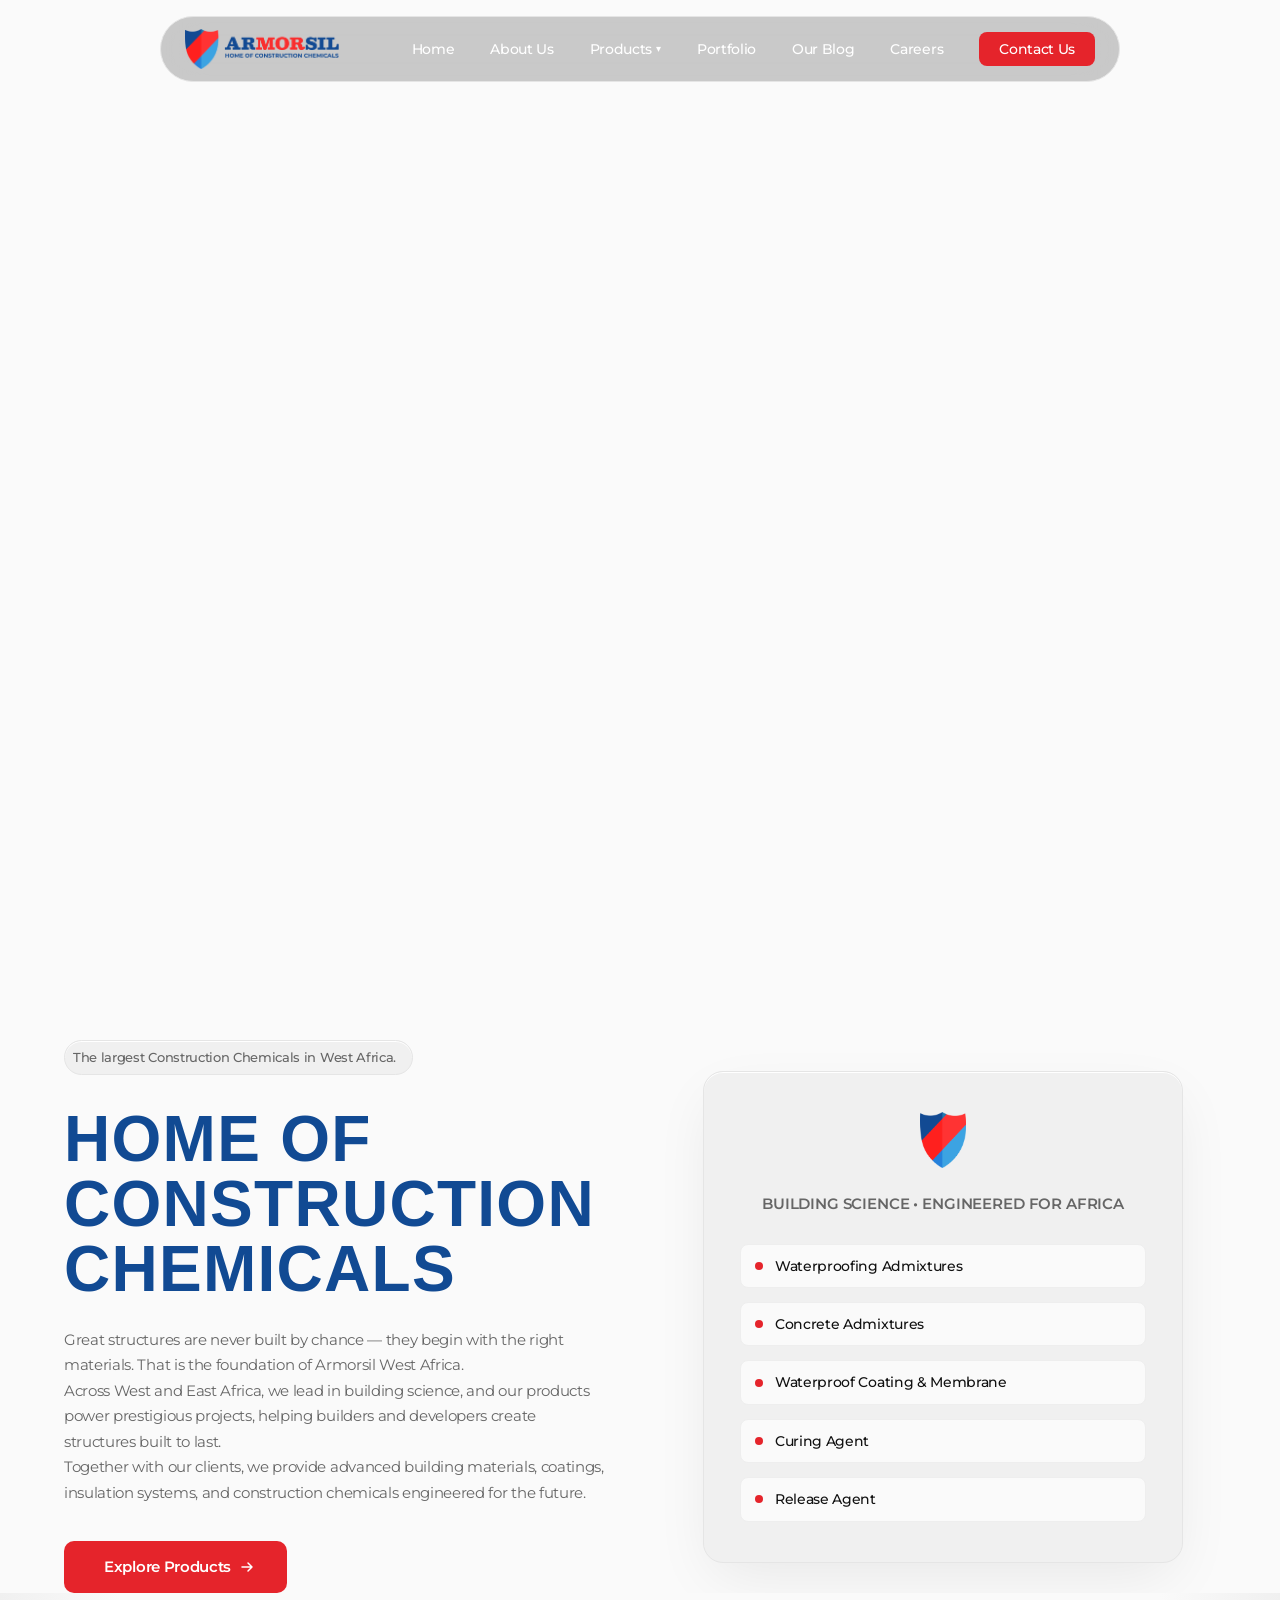
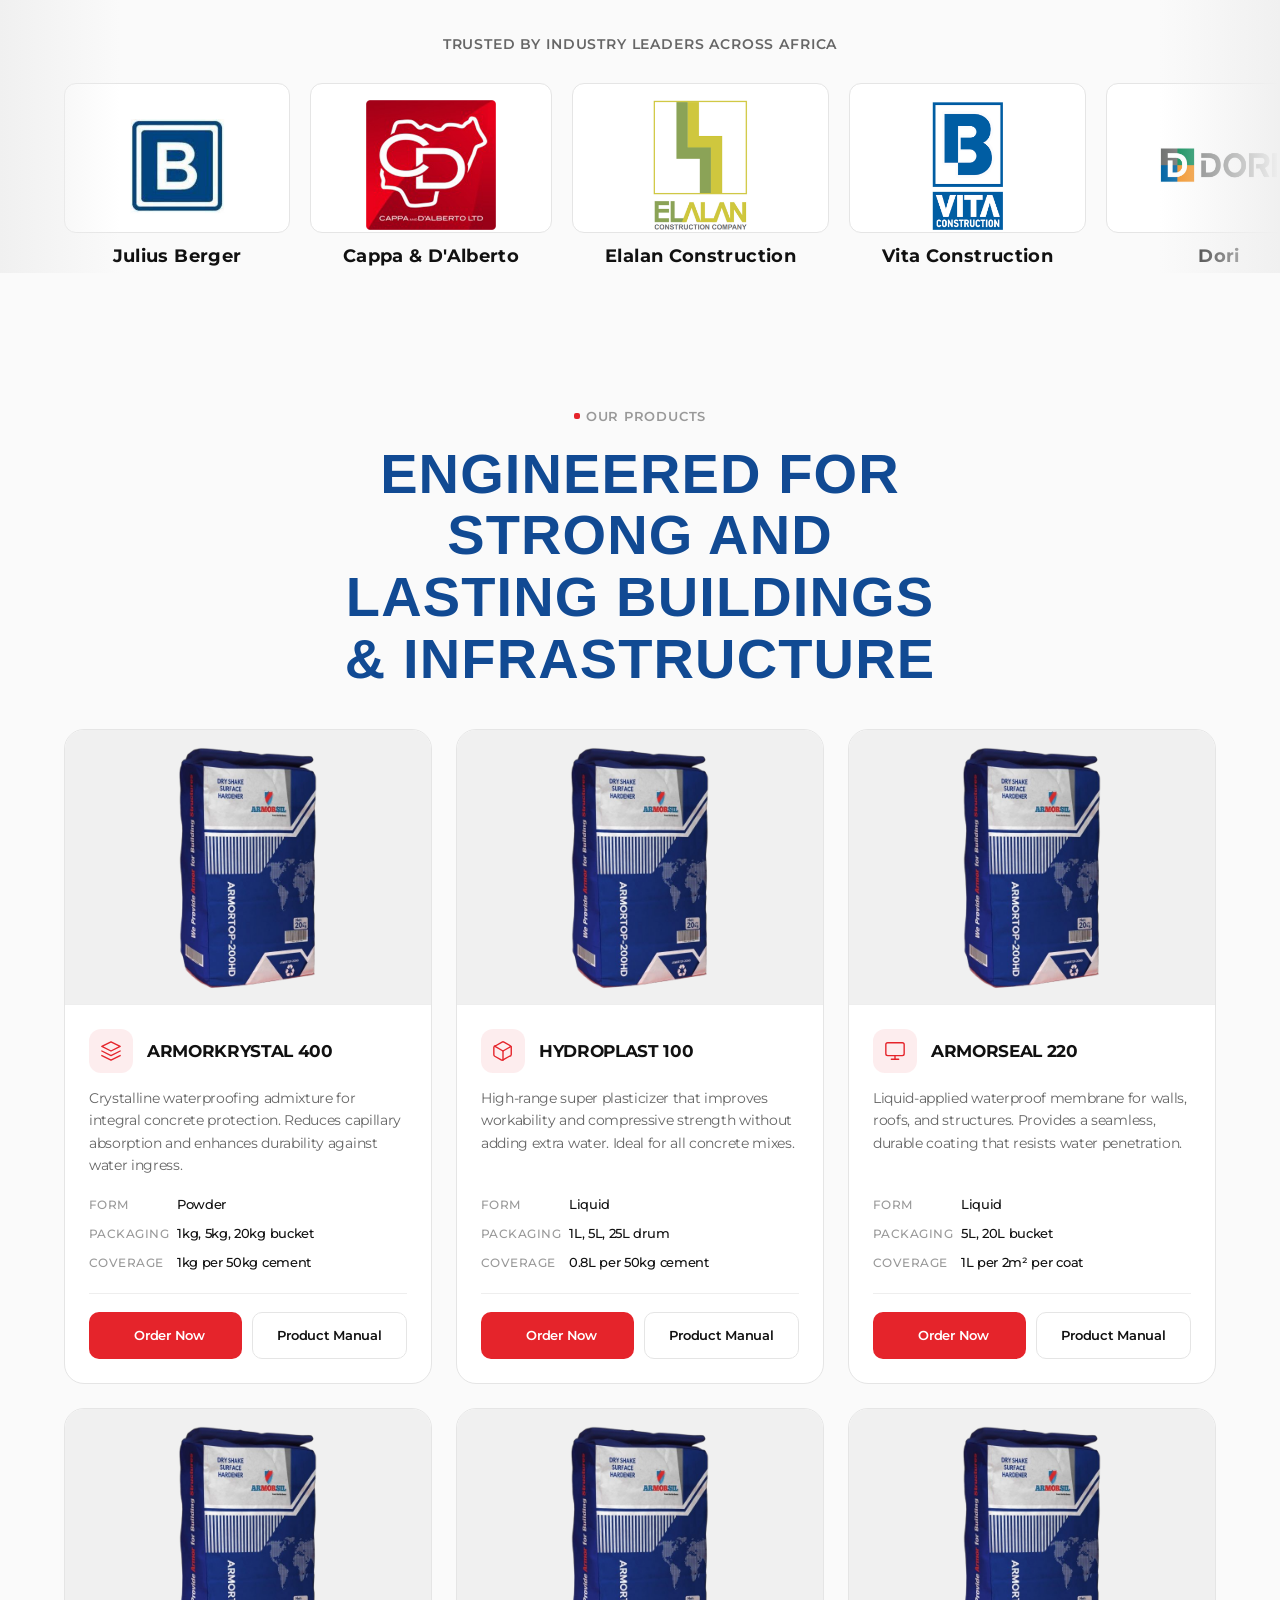
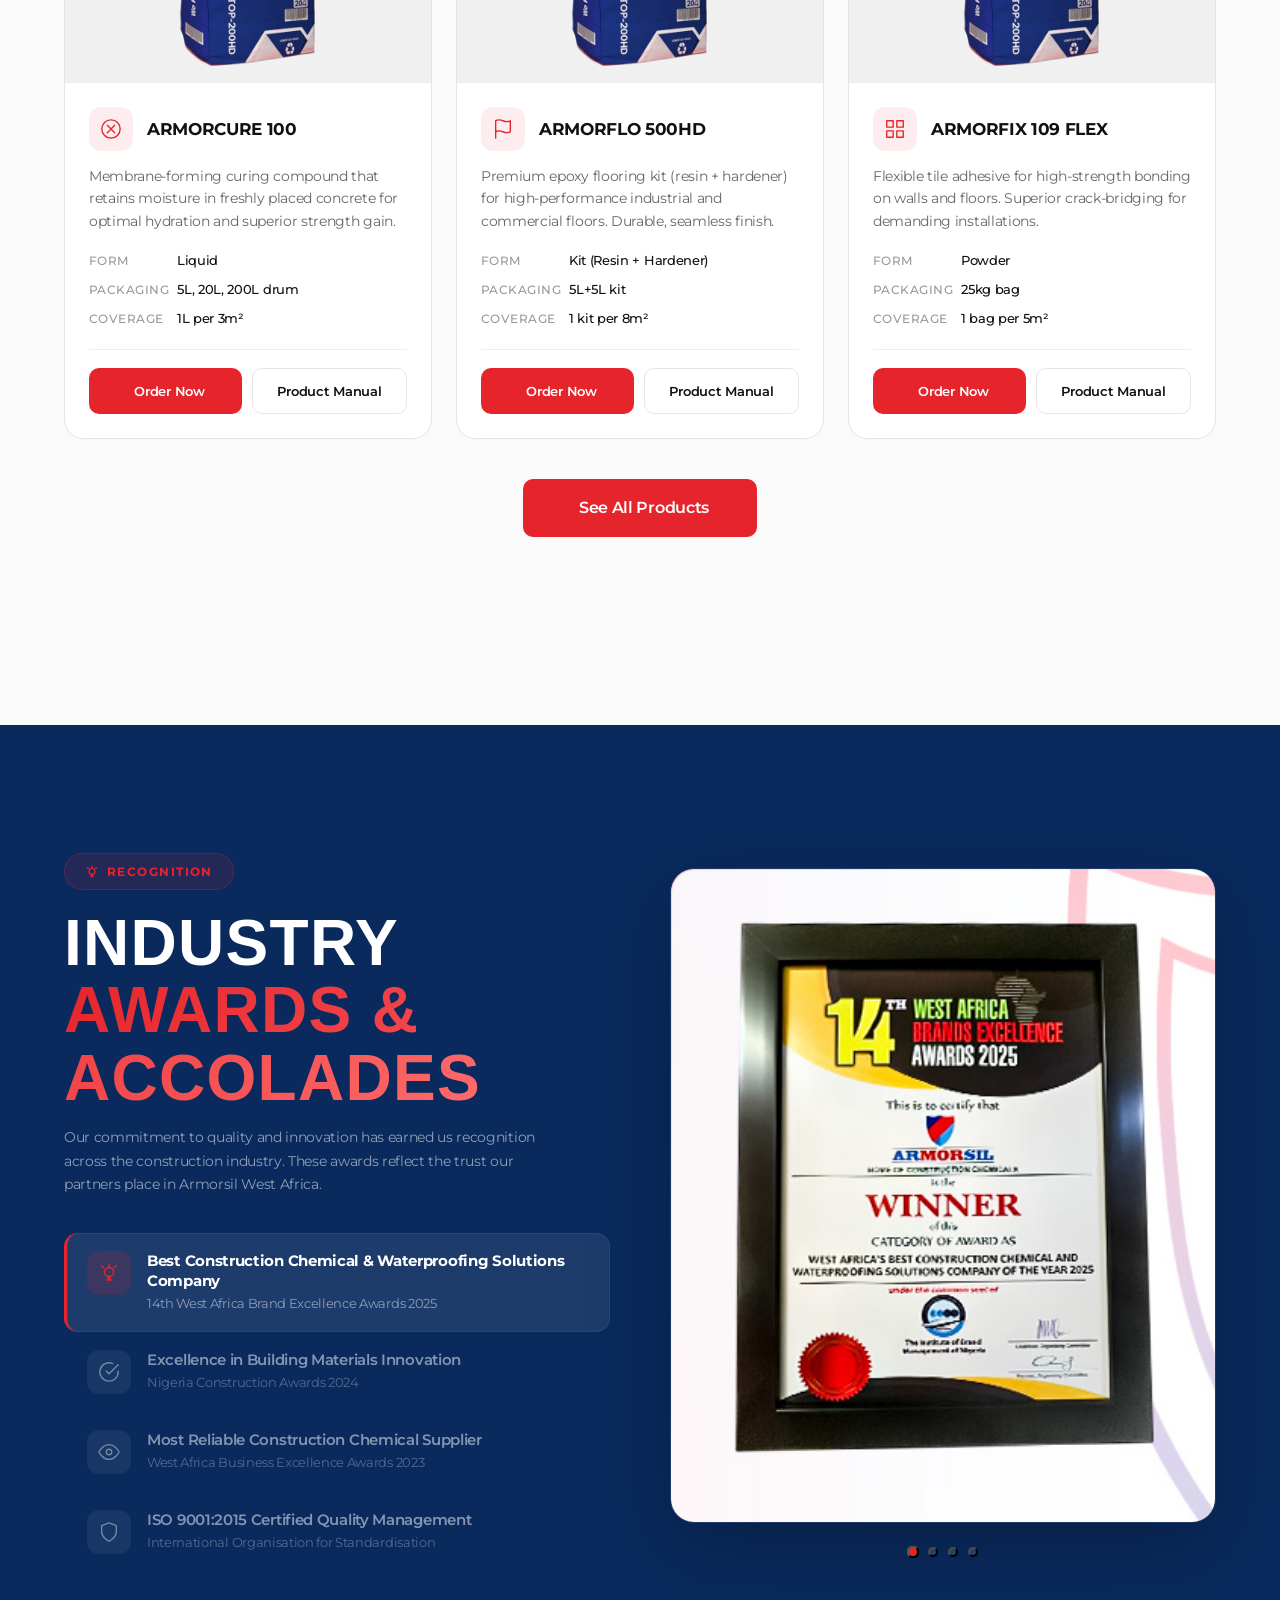
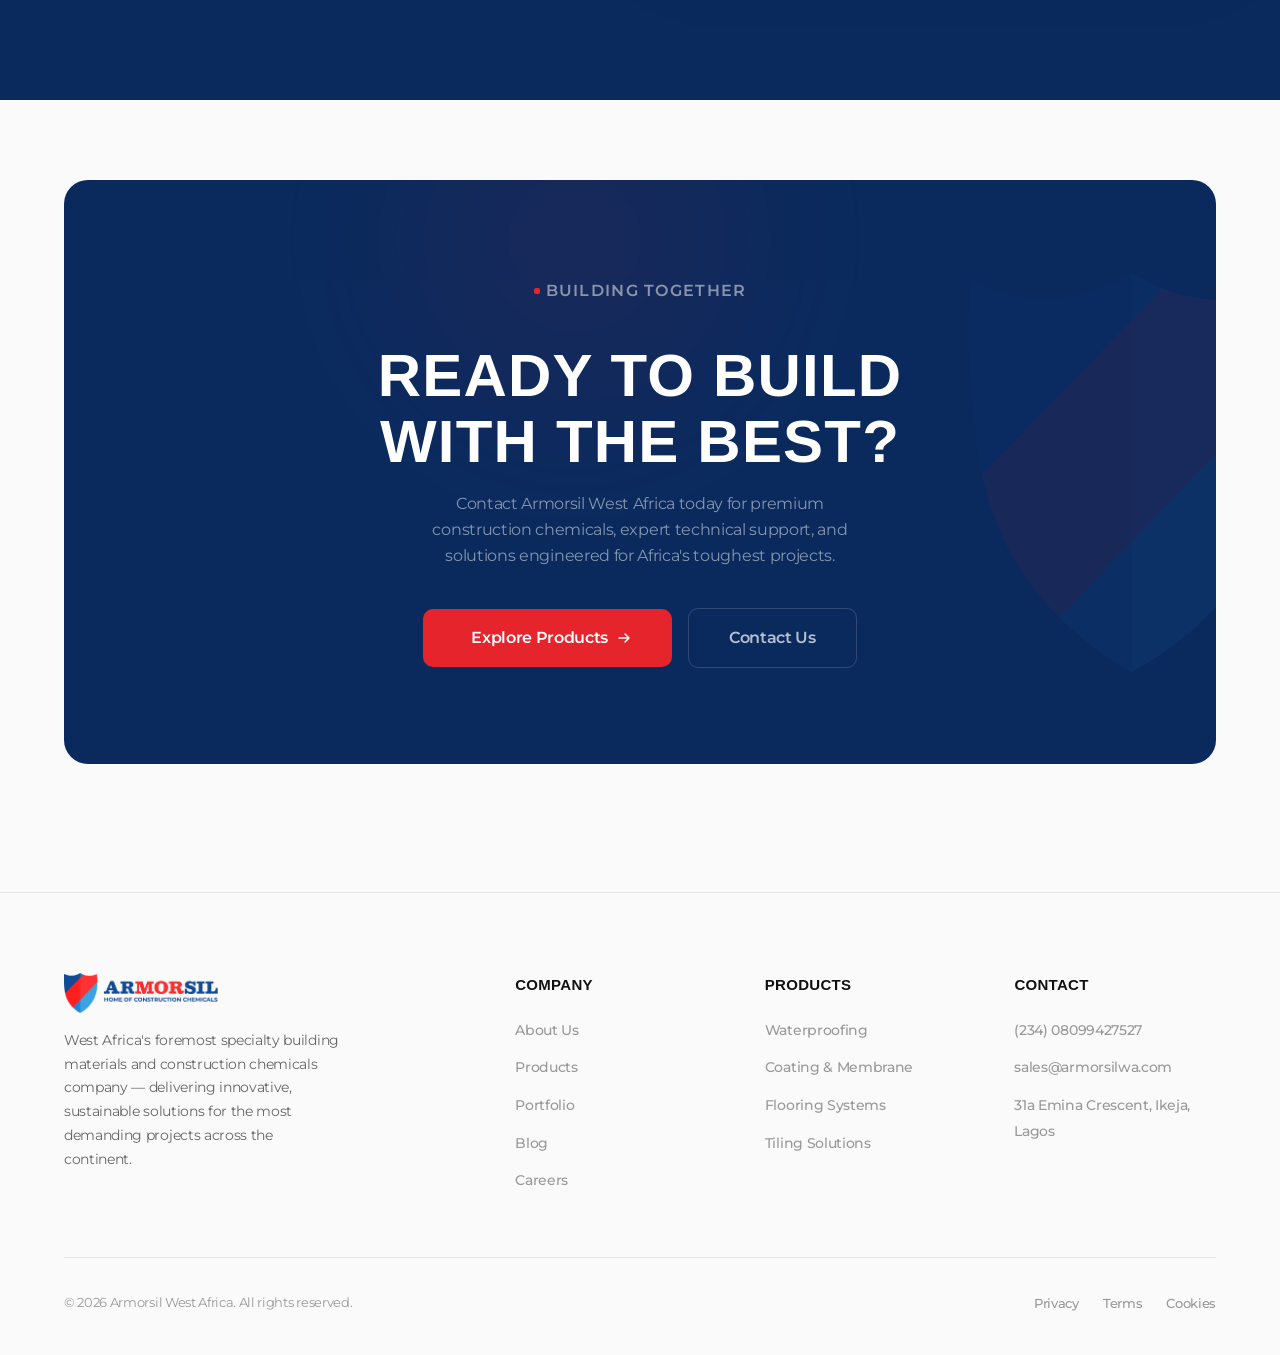
==== index.html @ 29f3f4f7 "Ongoing" ====
<!DOCTYPE html>
<html lang="en">
<head>
    <meta charset="UTF-8">
    <meta name="viewport" content="width=device-width, initial-scale=1.0">
    <title>Construction Chemical Company</title>
    <link rel="icon" type="image/png" href="asset/armorsilwa-favicon.png">

    <!--

    Armorsil WA — Construction Chemical Company

    https://armorsilwa.com

    -->

    <!-- Google Fonts -->
    <link rel="preconnect" href="https://fonts.googleapis.com">
    <link rel="preconnect" href="https://fonts.gstatic.com" crossorigin>
    <link href="https://fonts.googleapis.com/css2?family=Bebas+Neue&family=Montserrat:wght@400;500;600;700;800;900&display=swap" rel="stylesheet">

    <!-- Template CSS -->
    <link rel="stylesheet" href="armorsilwa-style.css">
    <script>if(window.innerWidth<900&&!location.pathname.includes('mobile.html'))location.href='mobile.html';</script>
</head>
<body>

    <!-- ===== VIDEO SECTION ===== -->
    <section class="video-section">
        <div class="video-wrapper">
            <video src="asset/Hero1%20Video.mp4" autoplay muted loop playsinline></video>
        </div>
    </section>

    <!-- ===== NAVIGATION ===== -->
    <nav class="nav" role="navigation" aria-label="Main navigation">
        <div class="nav-inner">
            <a href="#" class="nav-logo" aria-label="Armorsil Home">
                <img src="asset/armorsilwa-logo.png" alt="Armorsil Logo" class="nav-logo-img">
            </a>
            <ul class="nav-links" id="navLinks">
                <li><a href="#">Home</a></li>
                <li><a href="about.html">About Us</a></li>
                <li class="nav-dropdown">
                    <a href="products.html">Products <span class="dropdown-arrow">▾</span></a>
                    <ul class="dropdown-menu">
                        <li><a href="products.html#waterproofing-admixtures">Waterproofing Admixtures</a></li>
                        <li><a href="products.html#concrete-admixtures">Concrete Admixtures</a></li>
                        <li><a href="products.html#coating-membrane">Waterproof Coating & Membrane</a></li>
                        <li><a href="products.html#curing-agent">Curing Agent</a></li>
                        <li><a href="products.html#release-agent">Release Agent</a></li>
                        <li><a href="products.html#flooring">Flooring</a></li>
                        <li><a href="products.html#tiling-solution">Tiling Solution</a></li>
                        <li><a href="products.html#concrete-repair">Concrete Repair & Bonding Agent</a></li>
                        <li><a href="products.html#expansion-joint">Expansion Joint Sealant</a></li>
                        <li><a href="products.html#structural-grout">Structural Grout</a></li>
                        <li><a href="products.html#thermal-insulation">Thermal Insulation</a></li>
                    </ul>
                </li>
                <li><a href="#">Portfolio</a></li>
                <li><a href="blog.html">Our Blog</a></li>
                <li><a href="#">Careers</a></li>
                <li><a href="#" class="nav-contact">Contact Us</a></li>
            </ul>
            <button class="nav-toggle" id="navToggle" aria-label="Toggle menu" aria-expanded="false">
                <span></span>
            </button>
        </div>
    </nav>

    <!-- ===== SECTION 1: HERO ===== -->
    <section class="hero">
        <div class="container hero-layout">
            <div class="hero-content reveal">
                <div class="hero-badge">
                    The largest Construction Chemicals in West Africa.
                </div>
                <h1 class="text-brand-blue">Home of Construction Chemicals</h1>
                <p class="hero-sub">Great structures are never built by chance — they begin with the right materials. That is the foundation of Armorsil West Africa.<br>Across West and East Africa, we lead in building science, and our products power prestigious projects, helping builders and developers create structures built to last.<br>Together with our clients, we provide advanced building materials, coatings, insulation systems, and construction chemicals engineered for the future.</p>
                <div class="hero-actions">
                    <a href="products.html" class="btn-acid">
                        Explore Products
                        <svg width="16" height="16" viewBox="0 0 16 16" fill="none" xmlns="http://www.w3.org/2000/svg"><path d="M3 8H13M13 8L9 4M13 8L9 12" stroke="currentColor" stroke-width="1.5" stroke-linecap="round" stroke-linejoin="round"/></svg>
                    </a>

                </div>
            </div>
            <div class="hero-visual reveal">
                <div class="hero-visual-card">
                    <div class="hero-visual-icon">
                        <img src="asset/armorsilwa-favicon.png" alt="Armorsil" style="width:56px;height:56px;object-fit:contain;">
                    </div>
                    <h3 class="hero-visual-title">Building Science &bull; Engineered for Africa</h3>
                    <div class="hero-visual-grid">
                        <div class="hero-visual-item">
                            <span class="hero-visual-dot" style="background: #E5242B;"></span>
                            <span>Waterproofing Admixtures</span>
                        </div>
                        <div class="hero-visual-item">
                            <span class="hero-visual-dot" style="background: #E5242B;"></span>
                            <span>Concrete Admixtures</span>
                        </div>
                        <div class="hero-visual-item">
                            <span class="hero-visual-dot" style="background: #E5242B;"></span>
                            <span>Waterproof Coating &amp; Membrane</span>
                        </div>
                        <div class="hero-visual-item">
                            <span class="hero-visual-dot" style="background: #E5242B;"></span>
                            <span>Curing Agent</span>
                        </div>
                        <div class="hero-visual-item">
                            <span class="hero-visual-dot" style="background: #E5242B;"></span>
                            <span>Release Agent</span>
                        </div>
                    </div>
                </div>
            </div>
        </div>
    </section>

    <!-- ===== TRUSTED BY ===== -->
    <section class="partner-marquee" style="margin-top:0;background:var(--bg);">
        <div class="container">
            <p class="partner-marquee-label">Trusted by industry leaders across Africa</p>
            <div class="partner-marquee-track" id="partnerTrack">
                <div class="partner-marquee-group">
                    <div class="partner-logo-card"><div class="partner-logo-img-wrap"><img src="asset/Clients_Logos/juliusBerger.jpg" alt="Julius Berger" class="partner-logo-img" loading="lazy"></div><span>Julius Berger</span></div>
                    <div class="partner-logo-card"><div class="partner-logo-img-wrap"><img src="asset/Clients_Logos/Cappa.jpg" alt="Cappa &amp; D'Alberto" class="partner-logo-img" loading="lazy"></div><span>Cappa &amp; D'Alberto</span></div>
                    <div class="partner-logo-card"><div class="partner-logo-img-wrap"><img src="asset/Clients_Logos/Elalan.jpg" alt="Elalan Construction" class="partner-logo-img" loading="lazy"></div><span>Elalan Construction</span></div>
                    <div class="partner-logo-card"><div class="partner-logo-img-wrap"><img src="asset/Clients_Logos/vita construction.jpg" alt="Vita Construction" class="partner-logo-img" loading="lazy"></div><span>Vita Construction</span></div>
                    <div class="partner-logo-card"><div class="partner-logo-img-wrap"><img src="asset/Clients_Logos/dori.jpg" alt="Dori" class="partner-logo-img" loading="lazy"></div><span>Dori</span></div>
                    <div class="partner-logo-card"><div class="partner-logo-img-wrap"><img src="asset/Clients_Logos/craneburg.jpg" alt="Craneburg" class="partner-logo-img" loading="lazy"></div><span>Craneburg</span></div>
                    <div class="partner-logo-card"><div class="partner-logo-img-wrap"><img src="asset/Clients_Logos/ccecc.jpg" alt="CCECC" class="partner-logo-img" loading="lazy"></div><span>CCECC</span></div>
                    <div class="partner-logo-card"><div class="partner-logo-img-wrap"><img src="asset/Clients_Logos/gilmor.jpg" alt="Gilmor" class="partner-logo-img" loading="lazy"></div><span>Gilmor</span></div>
                    <div class="partner-logo-card"><div class="partner-logo-img-wrap"><img src="asset/Clients_Logos/SCCnigeria.jpg" alt="SCC Nigeria" class="partner-logo-img" loading="lazy"></div><span>SCC Nigeria</span></div>
                    <div class="partner-logo-card"><div class="partner-logo-img-wrap"><img src="asset/Clients_Logos/ArabContractors.jpg" alt="Arab Contractors" class="partner-logo-img" loading="lazy"></div><span>Arab Contractors</span></div>
                    <div class="partner-logo-card"><div class="partner-logo-img-wrap"><img src="asset/Clients_Logos/Dangote.jpg" alt="Dangote Cement" class="partner-logo-img" loading="lazy"></div><span>Dangote Cement</span></div>
                </div>
                <div class="partner-marquee-group">
                    <div class="partner-logo-card"><div class="partner-logo-img-wrap"><img src="asset/Clients_Logos/juliusBerger.jpg" alt="Julius Berger" class="partner-logo-img" loading="lazy"></div><span>Julius Berger</span></div>
                    <div class="partner-logo-card"><div class="partner-logo-img-wrap"><img src="asset/Clients_Logos/Cappa.jpg" alt="Cappa &amp; D'Alberto" class="partner-logo-img" loading="lazy"></div><span>Cappa &amp; D'Alberto</span></div>
                    <div class="partner-logo-card"><div class="partner-logo-img-wrap"><img src="asset/Clients_Logos/Elalan.jpg" alt="Elalan Construction" class="partner-logo-img" loading="lazy"></div><span>Elalan Construction</span></div>
                    <div class="partner-logo-card"><div class="partner-logo-img-wrap"><img src="asset/Clients_Logos/vita construction.jpg" alt="Vita Construction" class="partner-logo-img" loading="lazy"></div><span>Vita Construction</span></div>
                    <div class="partner-logo-card"><div class="partner-logo-img-wrap"><img src="asset/Clients_Logos/dori.jpg" alt="Dori" class="partner-logo-img" loading="lazy"></div><span>Dori</span></div>
                    <div class="partner-logo-card"><div class="partner-logo-img-wrap"><img src="asset/Clients_Logos/craneburg.jpg" alt="Craneburg" class="partner-logo-img" loading="lazy"></div><span>Craneburg</span></div>
                    <div class="partner-logo-card"><div class="partner-logo-img-wrap"><img src="asset/Clients_Logos/ccecc.jpg" alt="CCECC" class="partner-logo-img" loading="lazy"></div><span>CCECC</span></div>
                    <div class="partner-logo-card"><div class="partner-logo-img-wrap"><img src="asset/Clients_Logos/gilmor.jpg" alt="Gilmor" class="partner-logo-img" loading="lazy"></div><span>Gilmor</span></div>
                    <div class="partner-logo-card"><div class="partner-logo-img-wrap"><img src="asset/Clients_Logos/SCCnigeria.jpg" alt="SCC Nigeria" class="partner-logo-img" loading="lazy"></div><span>SCC Nigeria</span></div>
                    <div class="partner-logo-card"><div class="partner-logo-img-wrap"><img src="asset/Clients_Logos/ArabContractors.jpg" alt="Arab Contractors" class="partner-logo-img" loading="lazy"></div><span>Arab Contractors</span></div>
                    <div class="partner-logo-card"><div class="partner-logo-img-wrap"><img src="asset/Clients_Logos/Dangote.jpg" alt="Dangote Cement" class="partner-logo-img" loading="lazy"></div><span>Dangote Cement</span></div>
                </div>
            </div>
        </div>
    </section>

    <!-- ===== TESTIMONIALS ===== -->
    <!-- <section class="testimonials" id="testimonials">
        <div class="container">
            <div class="section-header reveal">
                <p class="section-tag">Testimonials</p>
                <h2 class="section-title">Trusted by Africa's leading builders</h2>
            </div>
            <div class="testimonials-grid">
                <div class="testimonial-card reveal">
                    <div class="testimonial-stars">
                        <svg width="16" height="16" viewBox="0 0 16 16" fill="#E5242B"><path d="M8 1l1.8 3.6 4 .6-2.9 2.8.7 4L8 10.8l-3.6 1.8.7-4L2.2 5.2l4-.6L8 1z"/></svg>
                        <svg width="16" height="16" viewBox="0 0 16 16" fill="#E5242B"><path d="M8 1l1.8 3.6 4 .6-2.9 2.8.7 4L8 10.8l-3.6 1.8.7-4L2.2 5.2l4-.6L8 1z"/></svg>
                        <svg width="16" height="16" viewBox="0 0 16 16" fill="#E5242B"><path d="M8 1l1.8 3.6 4 .6-2.9 2.8.7 4L8 10.8l-3.6 1.8.7-4L2.2 5.2l4-.6L8 1z"/></svg>
                        <svg width="16" height="16" viewBox="0 0 16 16" fill="#E5242B"><path d="M8 1l1.8 3.6 4 .6-2.9 2.8.7 4L8 10.8l-3.6 1.8.7-4L2.2 5.2l4-.6L8 1z"/></svg>
                        <svg width="16" height="16" viewBox="0 0 16 16" fill="#E5242B"><path d="M8 1l1.8 3.6 4 .6-2.9 2.8.7 4L8 10.8l-3.6 1.8.7-4L2.2 5.2l4-.6L8 1z"/></svg>
                    </div>
                    <p class="testimonial-text">&ldquo;Armorsil's waterproofing admixtures completely transformed our high-rise project in Lagos. Zero leaks, even through two rainy seasons. Unmatched quality.&rdquo;</p>
                    <div class="testimonial-author">
                        <div class="testimonial-avatar">EO</div>
                        <div>
                            <p class="testimonial-name">Engr. Emeka Okafor</p>
                            <p class="testimonial-role">Project Director, Sterling Towers</p>
                        </div>
                    </div>
                </div>
                <div class="testimonial-card reveal">
                    <div class="testimonial-stars">
                        <svg width="16" height="16" viewBox="0 0 16 16" fill="#E5242B"><path d="M8 1l1.8 3.6 4 .6-2.9 2.8.7 4L8 10.8l-3.6 1.8.7-4L2.2 5.2l4-.6L8 1z"/></svg>
                        <svg width="16" height="16" viewBox="0 0 16 16" fill="#E5242B"><path d="M8 1l1.8 3.6 4 .6-2.9 2.8.7 4L8 10.8l-3.6 1.8.7-4L2.2 5.2l4-.6L8 1z"/></svg>
                        <svg width="16" height="16" viewBox="0 0 16 16" fill="#E5242B"><path d="M8 1l1.8 3.6 4 .6-2.9 2.8.7 4L8 10.8l-3.6 1.8.7-4L2.2 5.2l4-.6L8 1z"/></svg>
                        <svg width="16" height="16" viewBox="0 0 16 16" fill="#E5242B"><path d="M8 1l1.8 3.6 4 .6-2.9 2.8.7 4L8 10.8l-3.6 1.8.7-4L2.2 5.2l4-.6L8 1z"/></svg>
                        <svg width="16" height="16" viewBox="0 0 16 16" fill="#E5242B"><path d="M8 1l1.8 3.6 4 .6-2.9 2.8.7 4L8 10.8l-3.6 1.8.7-4L2.2 5.2l4-.6L8 1z"/></svg>
                    </div>
                    <p class="testimonial-text">&ldquo;We switched to Armorsil for our entire concrete admixture supply chain. Faster curing times, better compressive strength, and exceptional technical support.&rdquo;</p>
                    <div class="testimonial-author">
                        <div class="testimonial-avatar">AM</div>
                        <div>
                            <p class="testimonial-name">Amina Mohammed</p>
                            <p class="testimonial-role">CEO, Mada Infrastructure Ltd</p>
                        </div>
                    </div>
                </div>
                <div class="testimonial-card reveal">
                    <div class="testimonial-stars">
                        <svg width="16" height="16" viewBox="0 0 16 16" fill="#E5242B"><path d="M8 1l1.8 3.6 4 .6-2.9 2.8.7 4L8 10.8l-3.6 1.8.7-4L2.2 5.2l4-.6L8 1z"/></svg>
                        <svg width="16" height="16" viewBox="0 0 16 16" fill="#E5242B"><path d="M8 1l1.8 3.6 4 .6-2.9 2.8.7 4L8 10.8l-3.6 1.8.7-4L2.2 5.2l4-.6L8 1z"/></svg>
                        <svg width="16" height="16" viewBox="0 0 16 16" fill="#E5242B"><path d="M8 1l1.8 3.6 4 .6-2.9 2.8.7 4L8 10.8l-3.6 1.8.7-4L2.2 5.2l4-.6L8 1z"/></svg>
                        <svg width="16" height="16" viewBox="0 0 16 16" fill="#E5242B"><path d="M8 1l1.8 3.6 4 .6-2.9 2.8.7 4L8 10.8l-3.6 1.8.7-4L2.2 5.2l4-.6L8 1z"/></svg>
                        <svg width="16" height="16" viewBox="0 0 16 16" fill="#E5242B"><path d="M8 1l1.8 3.6 4 .6-2.9 2.8.7 4L8 10.8l-3.6 1.8.7-4L2.2 5.2l4-.6L8 1z"/></svg>
                    </div>
                    <p class="testimonial-text">&ldquo;Their coating systems are second to none. We specified Armorsil for a major bridge project across the Niger &mdash; the finish and durability exceeded expectations.&rdquo;</p>
                    <div class="testimonial-author">
                        <div class="testimonial-avatar">DK</div>
                        <div>
                            <p class="testimonial-name">Dr. Kwame Asante</p>
                            <p class="testimonial-role">Chief Engineer, GHA</p>
                        </div>
                    </div>
                </div>
            </div>
        </div>
    </section> -->

    <!-- ===== SHOP / PRODUCTS ===== -->
    <section class="shop" id="products">
        <div class="container">
            <div class="section-header reveal">
                <p class="section-tag">Our Products</p>
                <h2 class="section-title">Engineered For Strong and Lasting Buildings &amp; Infrastructure</h2>
            </div>
            <div class="shop-grid">
                <div class="shop-card reveal">
                    <div class="shop-card-img">
                        <img src="asset/Products/Armortop-200hdpng.png" alt="Armorkrystal 400">
                    </div>
                    <div class="shop-card-body">
                        <div class="shop-card-header">
                            <div class="shop-icon">
                                <svg viewBox="0 0 24 24" fill="none" stroke="currentColor" stroke-width="1.5" stroke-linecap="round" stroke-linejoin="round"><path d="M12 2L2 7l10 5 10-5-10-5z"/><path d="M2 17l10 5 10-5"/><path d="M2 12l10 5 10-5"/></svg>
                            </div>
                            <h3>Armorkrystal 400</h3>
                        </div>
                        <p class="shop-desc">Crystalline waterproofing admixture for integral concrete protection. Reduces capillary absorption and enhances durability against water ingress.</p>
                        <ul class="shop-specs">
                            <li><span>Form</span> Powder</li>
                            <li><span>Packaging</span> 1kg, 5kg, 20kg bucket</li>
                            <li><span>Coverage</span> 1kg per 50kg cement</li>
                        </ul>
                        <div class="shop-actions">
                            <a href="#" class="btn-acid">Order Now</a>
                            <a href="#" class="btn-ghost">Product Manual</a>
                        </div>
                    </div>
                </div>
                <div class="shop-card reveal">
                    <div class="shop-card-img">
                        <img src="asset/Products/Armortop-200hdpng.png" alt="Hydroplast 100">
                    </div>
                    <div class="shop-card-body">
                        <div class="shop-card-header">
                            <div class="shop-icon">
                                <svg viewBox="0 0 24 24" fill="none" stroke="currentColor" stroke-width="1.5" stroke-linecap="round" stroke-linejoin="round"><path d="M21 16V8a2 2 0 00-1-1.73l-7-4a2 2 0 00-2 0l-7 4A2 2 0 002 8v8a2 2 0 001 1.73l7 4a2 2 0 002 0l7-4A2 2 0 0021 16z"/><path d="M12 22V12"/><path d="M3.3 7L12 12l8.7-5"/></svg>
                            </div>
                            <h3>Hydroplast 100</h3>
                        </div>
                        <p class="shop-desc">High-range super plasticizer that improves workability and compressive strength without adding extra water. Ideal for all concrete mixes.</p>
                        <ul class="shop-specs">
                            <li><span>Form</span> Liquid</li>
                            <li><span>Packaging</span> 1L, 5L, 25L drum</li>
                            <li><span>Coverage</span> 0.8L per 50kg cement</li>
                        </ul>
                        <div class="shop-actions">
                            <a href="#" class="btn-acid">Order Now</a>
                            <a href="#" class="btn-ghost">Product Manual</a>
                        </div>
                    </div>
                </div>
                <div class="shop-card reveal">
                    <div class="shop-card-img">
                        <img src="asset/Products/Armortop-200hdpng.png" alt="Armorseal 220">
                    </div>
                    <div class="shop-card-body">
                        <div class="shop-card-header">
                            <div class="shop-icon">
                                <svg viewBox="0 0 24 24" fill="none" stroke="currentColor" stroke-width="1.5" stroke-linecap="round" stroke-linejoin="round"><rect x="2" y="3" width="20" height="14" rx="2"/><path d="M8 21h8M12 17v4"/></svg>
                            </div>
                            <h3>Armorseal 220</h3>
                        </div>
                        <p class="shop-desc">Liquid-applied waterproof membrane for walls, roofs, and structures. Provides a seamless, durable coating that resists water penetration.</p>
                        <ul class="shop-specs">
                            <li><span>Form</span> Liquid</li>
                            <li><span>Packaging</span> 5L, 20L bucket</li>
                            <li><span>Coverage</span> 1L per 2m&sup2; per coat</li>
                        </ul>
                        <div class="shop-actions">
                            <a href="#" class="btn-acid">Order Now</a>
                            <a href="#" class="btn-ghost">Product Manual</a>
                        </div>
                    </div>
                </div>
                <div class="shop-card reveal">
                    <div class="shop-card-img">
                        <img src="asset/Products/Armortop-200hdpng.png" alt="Armorcure 100">
                    </div>
                    <div class="shop-card-body">
                        <div class="shop-card-header">
                            <div class="shop-icon">
                                <svg viewBox="0 0 24 24" fill="none" stroke="currentColor" stroke-width="1.5" stroke-linecap="round" stroke-linejoin="round"><circle cx="12" cy="12" r="10"/><path d="M16 8l-4 4m0 0l-4 4m4-4l4 4m-4-4L8 8"/></svg>
                            </div>
                            <h3>Armorcure 100</h3>
                        </div>
                        <p class="shop-desc">Membrane-forming curing compound that retains moisture in freshly placed concrete for optimal hydration and superior strength gain.</p>
                        <ul class="shop-specs">
                            <li><span>Form</span> Liquid</li>
                            <li><span>Packaging</span> 5L, 20L, 200L drum</li>
                            <li><span>Coverage</span> 1L per 3m&sup2;</li>
                        </ul>
                        <div class="shop-actions">
                            <a href="#" class="btn-acid">Order Now</a>
                            <a href="#" class="btn-ghost">Product Manual</a>
                        </div>
                    </div>
                </div>
                <div class="shop-card reveal">
                    <div class="shop-card-img">
                        <img src="asset/Products/Armortop-200hdpng.png" alt="Armorflo 500HD">
                    </div>
                    <div class="shop-card-body">
                        <div class="shop-card-header">
                            <div class="shop-icon">
                                <svg viewBox="0 0 24 24" fill="none" stroke="currentColor" stroke-width="1.5" stroke-linecap="round" stroke-linejoin="round"><path d="M4 15s1-1 4-1 5 2 8 2 4-1 4-1V3s-1 1-4 1-5-2-8-2-4 1-4 1z"/><path d="M4 22v-7"/></svg>
                            </div>
                            <h3>Armorflo 500HD</h3>
                        </div>
                        <p class="shop-desc">Premium epoxy flooring kit (resin + hardener) for high-performance industrial and commercial floors. Durable, seamless finish.</p>
                        <ul class="shop-specs">
                            <li><span>Form</span> Kit (Resin + Hardener)</li>
                            <li><span>Packaging</span> 5L+5L kit</li>
                            <li><span>Coverage</span> 1 kit per 8m&sup2;</li>
                        </ul>
                        <div class="shop-actions">
                            <a href="#" class="btn-acid">Order Now</a>
                            <a href="#" class="btn-ghost">Product Manual</a>
                        </div>
                    </div>
                </div>
                <div class="shop-card reveal">
                    <div class="shop-card-img">
                        <img src="asset/Products/Armortop-200hdpng.png" alt="Armorfix 109 Flex">
                    </div>
                    <div class="shop-card-body">
                        <div class="shop-card-header">
                            <div class="shop-icon">
                                <svg viewBox="0 0 24 24" fill="none" stroke="currentColor" stroke-width="1.5" stroke-linecap="round" stroke-linejoin="round"><rect x="3" y="3" width="7" height="7"/><rect x="14" y="3" width="7" height="7"/><rect x="3" y="14" width="7" height="7"/><rect x="14" y="14" width="7" height="7"/></svg>
                            </div>
                            <h3>Armorfix 109 Flex</h3>
                        </div>
                        <p class="shop-desc">Flexible tile adhesive for high-strength bonding on walls and floors. Superior crack-bridging for demanding installations.</p>
                        <ul class="shop-specs">
                            <li><span>Form</span> Powder</li>
                            <li><span>Packaging</span> 25kg bag</li>
                            <li><span>Coverage</span> 1 bag per 5m&sup2;</li>
                        </ul>
                        <div class="shop-actions">
                            <a href="#" class="btn-acid">Order Now</a>
                            <a href="#" class="btn-ghost">Product Manual</a>
                        </div>
                    </div>
                </div>
            </div>
            <div class="shop-cta reveal">
                <a href="products.html" class="btn-acid">See All Products</a>
            </div>
        </div>
    </section>

    <!-- ===== AWARDS ===== -->
    <section class="awards" id="awards">
        <div class="container">
            <div class="awards-inner">
                <div class="awards-content reveal">
                    <div class="awards-badge">
                        <svg width="14" height="14" viewBox="0 0 24 24" fill="none" stroke="currentColor" stroke-width="2" stroke-linecap="round" stroke-linejoin="round"><path d="M12 15l-2 5 2-1 2 1-2-5z"/><path d="M12 2v4"/><path d="M6 6l-2-2"/><path d="M18 6l2-2"/><circle cx="12" cy="11" r="5"/></svg>
                        Recognition
                    </div>
                    <h2 class="awards-title">Industry <span class="awards-highlight">Awards &amp; Accolades</span></h2>
                    <p class="awards-sub">Our commitment to quality and innovation has earned us recognition across the construction industry. These awards reflect the trust our partners place in Armorsil West Africa.</p>
                    <ul class="awards-list" id="awardsList">
                        <li class="award-item" data-image="asset/Awards/award2.jpg">
                            <div class="award-item-icon">
                                <svg viewBox="0 0 24 24" fill="none" stroke="currentColor" stroke-width="1.5" stroke-linecap="round" stroke-linejoin="round"><path d="M12 15l-2 5 2-1 2 1-2-5z"/><path d="M12 2v4"/><path d="M6 6l-2-2"/><path d="M18 6l2-2"/><circle cx="12" cy="11" r="5"/></svg>
                            </div>
                            <div class="award-item-body">
                                <strong>Best Construction Chemical &amp; Waterproofing Solutions Company</strong>
                                <span>14th West Africa Brand Excellence Awards 2025</span>
                            </div>
                        </li>
                        <li class="award-item" data-image="asset/Awards/Award3.jpg">
                            <div class="award-item-icon">
                                <svg viewBox="0 0 24 24" fill="none" stroke="currentColor" stroke-width="1.5" stroke-linecap="round" stroke-linejoin="round"><path d="M22 11.08V12a10 10 0 11-5.93-9.14"/><path d="M22 4L12 14.01l-3-3"/></svg>
                            </div>
                            <div class="award-item-body">
                                <strong>Excellence in Building Materials Innovation</strong>
                                <span>Nigeria Construction Awards 2024</span>
                            </div>
                        </li>
                        <li class="award-item" data-image="asset/Awards/Award4.jpg">
                            <div class="award-item-icon">
                                <svg viewBox="0 0 24 24" fill="none" stroke="currentColor" stroke-width="1.5" stroke-linecap="round" stroke-linejoin="round"><path d="M1 12s4-8 11-8 11 8 11 8-4 8-11 8-11-8-11-8z"/><circle cx="12" cy="12" r="3"/></svg>
                            </div>
                            <div class="award-item-body">
                                <strong>Most Reliable Construction Chemical Supplier</strong>
                                <span>West Africa Business Excellence Awards 2023</span>
                            </div>
                        </li>
                        <li class="award-item" data-image="asset/Awards/photo-1477959858617-67f85cf4f1df.jpg">
                            <div class="award-item-icon">
                                <svg viewBox="0 0 24 24" fill="none" stroke="currentColor" stroke-width="1.5" stroke-linecap="round" stroke-linejoin="round"><path d="M12 22s8-4 8-10V5l-8-3-8 3v7c0 6 8 10 8 10z"/></svg>
                            </div>
                            <div class="award-item-body">
                                <strong>ISO 9001:2015 Certified Quality Management</strong>
                                <span>International Organisation for Standardisation</span>
                            </div>
                        </li>
                    </ul>
                </div>
                <div class="awards-visual reveal">
                    <div class="awards-image-frame">
                        <img src="asset/Awards/award2.jpg" alt="Award" class="awards-image" id="awardsImage">
                    </div>
                    <div class="awards-progress" id="awardsProgress">
                        <button class="awards-progress-dot active" aria-label="Award 1"></button>
                        <button class="awards-progress-dot" aria-label="Award 2"></button>
                        <button class="awards-progress-dot" aria-label="Award 3"></button>
                        <button class="awards-progress-dot" aria-label="Award 4"></button>
                    </div>
                </div>
            </div>
        </div>
    </section>

    <!-- ===== CTA BANNER ===== -->
    <section class="cta-banner">
        <div class="container">
            <div class="cta-banner-inner reveal">
                <p class="cta-banner-tag">Building Together</p>
                <h2>Ready to Build With the Best?</h2>
                <p>Contact Armorsil West Africa today for premium construction chemicals, expert technical support, and solutions engineered for Africa's toughest projects.</p>
                <div class="cta-banner-actions">
                    <a href="products.html" class="btn-acid">
                        Explore Products
                        <svg width="16" height="16" viewBox="0 0 16 16" fill="none"><path d="M3 8H13M13 8L9 4M13 8L9 12" stroke="currentColor" stroke-width="1.5" stroke-linecap="round" stroke-linejoin="round"/></svg>
                    </a>
                    <a href="#" class="btn-dark-ghost">Contact Us</a>
                </div>
            </div>
        </div>
    </section>

    <!-- ===== FOOTER ===== -->
    <footer class="footer" id="footer">
        <div class="container">
            <div class="footer-grid">
                <div>
                    <a href="index.html" class="nav-logo" aria-label="Armorsil Home">
                        <img src="asset/armorsilwa-logo.png" alt="Armorsil Logo" class="nav-logo-img">
                    </a>
                    <p class="footer-brand-desc">West Africa's foremost specialty building materials and construction chemicals company — delivering innovative, sustainable solutions for the most demanding projects across the continent.</p>
                </div>
                <div>
                    <h4 class="footer-col-title">Company</h4>
                    <ul class="footer-links">
                        <li><a href="about.html">About Us</a></li>
                        <li><a href="products.html">Products</a></li>
                        <li><a href="portfolio.html">Portfolio</a></li>
                        <li><a href="blog.html">Blog</a></li>
                        <li><a href="#">Careers</a></li>
                    </ul>
                </div>
                <div>
                    <h4 class="footer-col-title">Products</h4>
                    <ul class="footer-links">
                        <li><a href="products.html#waterproofing-admixtures">Waterproofing</a></li>
                        <li><a href="products.html#coating-membrane">Coating & Membrane</a></li>
                        <li><a href="products.html#flooring">Flooring Systems</a></li>
                        <li><a href="products.html#tiling-solution">Tiling Solutions</a></li>
                    </ul>
                </div>
                <div>
                    <h4 class="footer-col-title">Contact</h4>
                    <ul class="footer-links">
                        <li><a href="tel:+23408099427527">(234) 08099427527</a></li>
                        <li><a href="mailto:sales@armorsilwa.com">sales@armorsilwa.com</a></li>
                        <li><a href="#">31a Emina Crescent, Ikeja, Lagos</a></li>
                    </ul>
                </div>
            </div>
            <div class="footer-bottom">
                <p class="footer-copy">&copy; 2026 Armorsil West Africa. All rights reserved.</p>
                <ul class="footer-bottom-links">
                    <li><a href="#">Privacy</a></li>
                    <li><a href="#">Terms</a></li>
                    <li><a href="#">Cookies</a></li>
                </ul>
            </div>
        </div>
    </footer>

    <!-- Template JS -->
    <script src="armorsilwa-script.js"></script>

</body>
</html>
---- armorsilwa-style.css ----
/*

Armorsil WA — Construction Chemical Company

https://armorsilwa.com

*/


*,
*::before,
*::after {
    margin: 0;
    padding: 0;
    box-sizing: border-box;
}

:root {
    /* Silver & Acid Palette */
    --bg:           #FAFAFA;
    --surface:      #F0F0F0;
    --text:         #111111;
    --text-muted:   #666666;
    --text-dim:     #999999;
    --accent:       #E5242B;
    --accent-hover: #C41E24;
    --brand-blue:   #114A93;
    --border:       #E5E5E5;
    --border-light: #EEEEEE;
    --white:        #FFFFFF;

    /* Spacing */
    --section-pad: clamp(80px, 10vw, 140px);
    --container:   1200px;
    --gap:         24px;
}

html {
    scroll-behavior: smooth;
    -webkit-font-smoothing: antialiased;
    -moz-osx-font-smoothing: grayscale;
}

body {
    font-family: 'Montserrat', -apple-system, BlinkMacSystemFont, 'SF Pro Display', 'SF Pro Text', sans-serif;
    background: var(--bg);
    color: var(--text);
    line-height: 1.6;
    letter-spacing: -0.02em;
    overflow-x: hidden;
}

h1, h2, h3, h4, h5, h6 {
    font-family: 'Poppins', sans-serif;
    font-weight: 700;
    letter-spacing: 0.02em;
    text-transform: uppercase;
}

a {
    color: inherit;
    text-decoration: none;
}

img {
    max-width: 100%;
    display: block;
}

.container {
    max-width: var(--container);
    margin: 0 auto;
    padding: 0 var(--gap);
}

/* ===== Machined Silver Card System ===== */
.card {
    background: var(--surface);
    border: 1px solid var(--border);
    border-radius: 16px;
    box-shadow: inset 0 1px 0 var(--white);
    transition: transform 0.25s cubic-bezier(0.22, 1, 0.36, 1);
}

.card:hover {
    transform: translateY(-2px);
}

/* ===== Acid Button System ===== */
.btn-acid {
    position: relative;
    display: inline-flex;
    align-items: center;
    justify-content: center;
    gap: 8px;
    padding: 14px 32px;
    background: var(--accent);
    color: var(--white);
    font-family: inherit;
    font-size: 15px;
    font-weight: 600;
    letter-spacing: -0.02em;
    border: none;
    border-radius: 10px;
    cursor: pointer;
    transition: transform 0.2s cubic-bezier(0.22, 1, 0.36, 1),
                box-shadow 0.2s cubic-bezier(0.22, 1, 0.36, 1),
                background 0.3s ease,
                color 0.3s ease;
    user-select: none;
}

.btn-acid::before {
    content: '';
    width: 0;
    height: 20px;
    background: url('asset/armorsilwa-favicon.png') no-repeat center / contain;
    transition: width 0.35s cubic-bezier(0.22, 1, 0.36, 1),
                opacity 0.25s ease;
    opacity: 0;
    flex-shrink: 0;
}

.btn-acid:hover {
    background: var(--white);
    color: var(--brand-blue);
    transform: translateY(-2px);
    box-shadow: 4px 4px 0px var(--text);
}

.btn-acid:hover::before {
    width: 20px;
    opacity: 1;
}

.btn-acid:active {
    transform: translateY(0);
    box-shadow: 1px 1px 0px var(--text);
}

.btn-ghost {
    display: inline-flex;
    align-items: center;
    justify-content: center;
    gap: 8px;
    padding: 14px 32px;
    background: transparent;
    color: var(--text);
    font-family: inherit;
    font-size: 15px;
    font-weight: 600;
    letter-spacing: -0.02em;
    border: 1px solid var(--border);
    border-radius: 10px;
    cursor: pointer;
    transition: transform 0.2s cubic-bezier(0.22, 1, 0.36, 1),
                box-shadow 0.2s cubic-bezier(0.22, 1, 0.36, 1),
                border-color 0.2s ease;
}

.btn-ghost:hover {
    transform: translateY(-2px);
    box-shadow: 4px 4px 0px var(--text);
    border-color: var(--text);
}

/* ===== TESTIMONIALS ===== */
.testimonials {
    padding: 60px 0 80px;
    margin-top: 60px;
    background: #f4f4ee;
    position: relative;
    overflow: hidden;
}

.testimonials::before {
    content: '';
    position: absolute;
    top: 50%;
    right: -240px;
    width: 790px;
    height: 790px;
    background: url('asset/armorsilwa-favicon.png') no-repeat center / contain;
    opacity: 1;
    transform: translateY(-50%);
    pointer-events: none;
    animation: floatFavicon 23s ease-in-out infinite;
}

.testimonials-grid {
    display: grid;
    grid-template-columns: repeat(3, 1fr);
    gap: 20px;
    position: relative;
    z-index: 1;
}

.testimonial-card {
    background: var(--white);
    border: 1px solid var(--border);
    border-radius: 20px;
    padding: 24px 24px;
    display: flex;
    flex-direction: column;
    gap: 14px;
    transition: transform 0.3s cubic-bezier(0.22, 1, 0.36, 1),
                border-color 0.3s ease,
                box-shadow 0.3s ease;
}

.testimonial-card:hover {
    transform: translateY(-6px);
    border-color: rgba(229, 36, 43, 0.3);
    box-shadow: 0 20px 60px rgba(229, 36, 43, 0.08);
}

.testimonial-stars {
    display: flex;
    gap: 4px;
}

.testimonial-stars svg {
    flex-shrink: 0;
}

.testimonial-text {
    color: var(--text-muted);
    font-size: 14px;
    line-height: 1.6;
    letter-spacing: -0.01em;
    flex: 1;
}

.testimonial-author {
    display: flex;
    align-items: center;
    gap: 12px;
    padding-top: 12px;
    border-top: 1px solid var(--border-light);
}

.testimonial-avatar {
    width: 38px;
    height: 38px;
    border-radius: 10px;
    background: linear-gradient(135deg, var(--accent), #C41E24);
    color: var(--white);
    font-size: 14px;
    font-weight: 700;
    display: flex;
    align-items: center;
    justify-content: center;
    flex-shrink: 0;
    font-family: 'Montserrat', sans-serif;
}

.testimonial-name {
    color: var(--text);
    font-size: 14px;
    font-weight: 600;
    letter-spacing: -0.01em;
}

.testimonial-role {
    color: var(--text-dim);
    font-size: 12px;
    font-weight: 500;
    letter-spacing: -0.01em;
    margin-top: 2px;
}

.testimonials .section-tag {
    color: var(--text-dim);
}

.testimonials .section-title {
    color: var(--text);
}

/* ===== SHOP / PRODUCTS ===== */
.shop {
    padding: var(--section-pad) 0;
    background: var(--bg);
}

.shop-grid {
    display: grid;
    grid-template-columns: repeat(3, 1fr);
    gap: 24px;
}

.shop-cta {
    text-align: center;
    margin-top: 40px;
}

.shop-cta .btn-acid {
    padding: 16px 48px;
    font-size: 16px;
}

.shop-card {
    background: var(--white);
    border: 1px solid var(--border);
    border-radius: 20px;
    display: flex;
    flex-direction: column;
    overflow: hidden;
    transition: transform 0.3s cubic-bezier(0.22, 1, 0.36, 1),
                box-shadow 0.3s ease,
                border-color 0.3s ease;
}

.shop-card:hover {
    transform: translateY(-4px);
    box-shadow: 0 12px 40px rgba(0, 0, 0, 0.06);
    border-color: var(--accent);
}

.shop-card-img {
    width: 100%;
    aspect-ratio: 4 / 3;
    background: var(--surface);
    display: flex;
    align-items: center;
    justify-content: center;
    overflow: hidden;
    border-bottom: 1px solid var(--border-light);
}

.shop-card-img img {
    width: 100%;
    height: 100%;
    object-fit: contain;
    display: block;
    padding: 12px;
}

.shop-card-body {
    padding: 24px 24px;
    display: flex;
    flex-direction: column;
    flex: 1;
}

.shop-card-header {
    display: flex;
    align-items: center;
    gap: 14px;
    margin-bottom: 14px;
}

.shop-icon {
    width: 44px;
    height: 44px;
    border-radius: 12px;
    background: rgba(229, 36, 43, 0.08);
    color: var(--accent);
    display: flex;
    align-items: center;
    justify-content: center;
    flex-shrink: 0;
}

.shop-icon svg {
    width: 22px;
    height: 22px;
}

.shop-card-header h3 {
    font-family: 'Montserrat', sans-serif;
    font-size: 17px;
    font-weight: 700;
    letter-spacing: -0.02em;
    color: var(--text);
    line-height: 1.3;
}

.shop-desc {
    font-size: 14px;
    line-height: 1.6;
    color: var(--text-muted);
    margin-bottom: 18px;
    flex: 1;
}

.shop-specs {
    list-style: none;
    padding: 0;
    margin: 0 0 20px;
    display: flex;
    flex-direction: column;
    gap: 8px;
}

.shop-specs li {
    display: flex;
    align-items: center;
    gap: 8px;
    font-size: 13px;
    font-weight: 500;
    color: var(--text);
}

.shop-specs li span {
    color: var(--text-dim);
    font-weight: 500;
    min-width: 80px;
    font-size: 12px;
    text-transform: uppercase;
    letter-spacing: 0.04em;
}

.shop-actions {
    display: flex;
    gap: 10px;
    padding-top: 18px;
    border-top: 1px solid var(--border-light);
}

.shop-actions .btn-acid,
.shop-actions .btn-ghost {
    flex: 1;
    padding: 12px 16px;
    font-size: 13px;
    text-align: center;
}

.shop-actions .btn-ghost {
    border-color: var(--border);
}

.shop-actions .btn-ghost:hover {
    border-color: var(--text);
}

/* ===== AWARDS SECTION ===== */
.awards {
    padding: var(--section-pad) 0;
    margin: 60px 0 80px;
    background: #0a2a5e;
    position: relative;
    overflow: hidden;
}

.awards-inner {
    display: grid;
    grid-template-columns: 1fr 1fr;
    gap: 60px;
    align-items: center;
}

.awards-content {
    position: relative;
    z-index: 1;
}

.awards-badge {
    display: inline-flex;
    align-items: center;
    gap: 8px;
    font-size: 12px;
    font-weight: 700;
    text-transform: uppercase;
    letter-spacing: 0.12em;
    color: var(--accent);
    background: rgba(229, 36, 43, 0.12);
    border: 1px solid rgba(229, 36, 43, 0.25);
    padding: 8px 20px;
    border-radius: 100px;
    margin-bottom: 20px;
}

.awards-title {
    font-family: 'Poppins', sans-serif;
    font-weight: 800;
    font-size: clamp(44px, 5vw, 64px);
    letter-spacing: 0.02em;
    line-height: 1.05;
    text-transform: uppercase;
    color: #ffffff;
    margin-bottom: 14px;
}

.awards-highlight {
    background: linear-gradient(135deg, var(--accent), #ff6b6b);
    -webkit-background-clip: text;
    -webkit-text-fill-color: transparent;
    background-clip: text;
}

.awards-sub {
    font-size: 14px;
    line-height: 1.7;
    color: rgba(255, 255, 255, 0.55);
    max-width: 480px;
    margin-bottom: 36px;
    font-weight: 400;
}

/* Award List */
.awards-list {
    list-style: none;
    padding: 0;
    margin: 0;
    display: flex;
    flex-direction: column;
    gap: 0;
}

.award-item {
    display: flex;
    align-items: flex-start;
    gap: 16px;
    padding: 18px 20px;
    border-radius: 14px;
    cursor: default;
    transition: background 0.4s ease, box-shadow 0.4s ease;
    border-left: 3px solid transparent;
}

.award-item.active {
    background: rgba(255, 255, 255, 0.08);
    border-left-color: var(--accent);
    box-shadow: inset 0 0 0 1px rgba(255, 255, 255, 0.06);
}

.award-item-icon {
    width: 44px;
    height: 44px;
    min-width: 44px;
    border-radius: 12px;
    background: rgba(255, 255, 255, 0.06);
    color: rgba(255, 255, 255, 0.4);
    display: flex;
    align-items: center;
    justify-content: center;
    transition: background 0.4s ease, color 0.4s ease;
}

.award-item.active .award-item-icon {
    background: rgba(229, 36, 43, 0.15);
    color: var(--accent);
}

.award-item-icon svg {
    width: 22px;
    height: 22px;
}

.award-item-body {
    flex: 1;
    min-width: 0;
}

.award-item-body strong {
    display: block;
    font-family: 'Montserrat', sans-serif;
    font-size: 15px;
    font-weight: 600;
    color: rgba(255, 255, 255, 0.5);
    line-height: 1.3;
    letter-spacing: -0.02em;
    margin-bottom: 4px;
    transition: color 0.4s ease, font-weight 0.4s ease;
}

.award-item.active .award-item-body strong {
    color: #ffffff;
    font-weight: 700;
}

.award-item-body span {
    font-size: 13px;
    line-height: 1.5;
    color: rgba(255, 255, 255, 0.3);
    display: block;
    transition: color 0.4s ease;
}

.award-item.active .award-item-body span {
    color: rgba(255, 255, 255, 0.5);
}

/* Visual Side */
.awards-visual {
    display: flex;
    flex-direction: column;
    align-items: center;
    gap: 24px;
}

.awards-image-frame {
    width: 100%;
    aspect-ratio: 5 / 6;
    border-radius: 24px;
    overflow: hidden;
    position: relative;
    box-shadow: 0 24px 80px rgba(0, 0, 0, 0.25);
    border: 1px solid rgba(255, 255, 255, 0.08);
}

.awards-image-frame::after {
    content: '';
    position: absolute;
    inset: 0;
    border-radius: 24px;
    padding: 1px;
    background: linear-gradient(135deg, rgba(229, 36, 43, 0.2), transparent 50%, rgba(255, 255, 255, 0.05));
    -webkit-mask: linear-gradient(#fff 0 0) content-box, linear-gradient(#fff 0 0);
    -webkit-mask-composite: xor;
    mask-composite: exclude;
    pointer-events: none;
}

.awards-image {
    width: 100%;
    height: 100%;
    object-fit: cover;
    display: block;
    transition: opacity 0.6s ease, transform 0.6s ease;
}

.awards-image.fade {
    opacity: 0;
    transform: scale(1.05);
}

/* Progress Dots */
.awards-progress {
    display: flex;
    gap: 10px;
}

.awards-progress-dot {
    width: 10px;
    height: 10px;
    border-radius: 50%;
    background: rgba(255, 255, 255, 0.15);
    cursor: pointer;
    transition: background 0.3s ease, transform 0.3s ease;
}

.awards-progress-dot.active {
    background: var(--accent);
    transform: scale(1.3);
}

.awards-progress-dot:hover {
    background: rgba(255, 255, 255, 0.3);
}

@media (max-width: 820px) {
    .awards-inner {
        grid-template-columns: 1fr;
        gap: 40px;
    }

    .awards-visual {
        order: -1;
    }

    .awards-image-frame {
        aspect-ratio: 16 / 9;
    }
}

/* ===== BLOG SECTION ===== */
.blog {
    padding: 0 0 var(--section-pad);
}

.blog-grid {
    display: grid;
    grid-template-columns: repeat(3, 1fr);
    gap: 24px;
}

.blog-card {
    background: var(--white);
    border: 1px solid var(--border);
    border-radius: 20px;
    overflow: hidden;
    display: flex;
    flex-direction: column;
    transition: transform 0.3s cubic-bezier(0.22, 1, 0.36, 1),
                box-shadow 0.3s ease,
                border-color 0.3s ease;
}

.blog-card:hover {
    transform: translateY(-4px);
    box-shadow: 0 12px 40px rgba(0, 0, 0, 0.06);
    border-color: var(--accent);
}

.blog-card-img {
    width: 100%;
    aspect-ratio: 16 / 9;
    display: flex;
    align-items: flex-start;
    justify-content: flex-start;
    padding: 16px;
    position: relative;
    background-size: cover;
    background-position: center;
    background-repeat: no-repeat;
}

.blog-category {
    display: inline-block;
    background: rgba(255, 255, 255, 0.9);
    color: var(--text);
    font-size: 11px;
    font-weight: 700;
    text-transform: uppercase;
    letter-spacing: 0.06em;
    padding: 6px 12px;
    border-radius: 8px;
}

.blog-card-body {
    padding: 24px;
    display: flex;
    flex-direction: column;
    flex: 1;
}

.blog-date {
    font-size: 12px;
    color: var(--text-dim);
    font-weight: 500;
    margin-bottom: 8px;
}

.blog-title {
    font-family: 'Montserrat', sans-serif;
    font-size: 16px;
    font-weight: 700;
    line-height: 1.4;
    letter-spacing: -0.02em;
    color: var(--text);
    margin-bottom: 10px;
}

.blog-excerpt {
    font-size: 14px;
    line-height: 1.6;
    color: var(--text-muted);
    flex: 1;
    margin-bottom: 16px;
}

.blog-link {
    font-size: 13px;
    font-weight: 600;
    color: var(--accent);
    display: inline-flex;
    align-items: center;
    gap: 6px;
    transition: gap 0.2s ease;
}

.blog-link:hover {
    gap: 10px;
}

.blog-link::after {
    content: '→';
    font-size: 14px;
}

.blog-cta {
    text-align: center;
    margin-top: 40px;
}

.blog-cta .btn-acid {
    padding: 16px 48px;
    font-size: 16px;
}

/* ===== BLOG HERO ===== */
.blog-hero {
    padding: 180px 0 100px;
    background: #0a2a5e;
    position: relative;
    overflow: hidden;
}

.blog-hero::before {
    content: '';
    position: absolute;
    top: 50%;
    right: -240px;
    width: 790px;
    height: 790px;
    background: url('asset/armorsilwa-favicon.png') no-repeat center / contain;
    opacity: 1;
    transform: translateY(-50%);
    pointer-events: none;
    animation: floatFavicon 23s ease-in-out infinite;
}

.blog-hero-content {
    max-width: 720px;
    position: relative;
    z-index: 1;
}

.blog-hero-tag {
    display: inline-flex;
    align-items: center;
    gap: 6px;
    font-size: 13px;
    font-weight: 600;
    text-transform: uppercase;
    letter-spacing: 0.06em;
    color: rgba(255, 255, 255, 0.5);
    margin-bottom: 16px;
}

.blog-hero h1 {
    font-size: clamp(48px, 6vw, 80px);
    font-weight: 800;
    line-height: 1.02;
    letter-spacing: 0.02em;
    color: var(--white);
    margin-bottom: 24px;
}

.blog-hero p {
    color: rgba(255, 255, 255, 0.75);
    font-size: 18px;
    line-height: 1.7;
    max-width: 600px;
}

/* ===== BLOG FEATURED ===== */
.blog-featured {
    padding: 80px 0;
    background: var(--white);
}

.blog-featured-card {
    display: grid;
    grid-template-columns: 1fr 1fr;
    gap: 48px;
    align-items: center;
    background: var(--bg);
    border: 1px solid var(--border);
    border-radius: 24px;
    overflow: hidden;
}

.blog-featured-img {
    width: 100%;
    aspect-ratio: 4 / 3;
    object-fit: cover;
    display: block;
}

.blog-featured-body {
    padding: 48px 48px 48px 0;
}

.blog-featured-body .blog-category {
    display: inline-block;
    background: var(--accent);
    color: var(--white);
    font-size: 11px;
    font-weight: 700;
    text-transform: uppercase;
    letter-spacing: 0.06em;
    padding: 6px 14px;
    border-radius: 8px;
    margin-bottom: 16px;
}

.blog-featured-body .blog-date {
    font-size: 13px;
    color: var(--text-dim);
    font-weight: 500;
    margin-bottom: 12px;
}

.blog-featured-body h2 {
    font-family: 'Montserrat', sans-serif;
    font-size: clamp(22px, 2.5vw, 32px);
    font-weight: 700;
    line-height: 1.3;
    letter-spacing: -0.02em;
    text-transform: none;
    color: var(--text);
    margin-bottom: 16px;
}

.blog-featured-body p {
    font-size: 15px;
    line-height: 1.7;
    color: var(--text-muted);
    margin-bottom: 24px;
}

.blog-featured-body .blog-link {
    font-size: 14px;
    font-weight: 600;
    color: var(--accent);
    display: inline-flex;
    align-items: center;
    gap: 6px;
    transition: gap 0.2s ease;
}

.blog-featured-body .blog-link:hover {
    gap: 10px;
}

.blog-featured-body .blog-link::after {
    content: '→';
    font-size: 15px;
}

/* ===== BLOG CATEGORIES ===== */
.blog-categories {
    padding: 0 0 40px;
}

.blog-categories-inner {
    display: flex;
    flex-wrap: wrap;
    gap: 10px;
    justify-content: center;
}

.blog-cat-btn {
    padding: 10px 24px;
    font-family: 'Montserrat', sans-serif;
    font-size: 13px;
    font-weight: 600;
    text-transform: uppercase;
    letter-spacing: 0.04em;
    border: 1px solid var(--border);
    border-radius: 50px;
    background: var(--white);
    color: var(--text-muted);
    cursor: pointer;
    transition: all 0.3s ease;
}

.blog-cat-btn:hover {
    border-color: var(--accent);
    color: var(--accent);
}

.blog-cat-btn.active {
    background: var(--accent);
    border-color: var(--accent);
    color: var(--white);
}

/* ===== BLOG GRID WRAPPER ===== */
.blog-grid-wrap {
    padding: 0 0 var(--section-pad);
}

/* ===== BLOG NEWSLETTER ===== */
.blog-newsletter {
    padding: 80px 0;
    background: var(--brand-blue);
    position: relative;
    overflow: hidden;
}

.blog-newsletter::before {
    content: '';
    position: absolute;
    top: 50%;
    right: -160px;
    width: 500px;
    height: 500px;
    background: url('asset/armorsilwa-favicon.png') no-repeat center / contain;
    opacity: 0.08;
    transform: translateY(-50%);
    pointer-events: none;
}

.blog-newsletter-inner {
    max-width: 600px;
    margin: 0 auto;
    text-align: center;
    position: relative;
    z-index: 1;
}

.blog-newsletter h2 {
    font-size: clamp(28px, 3.5vw, 42px);
    font-weight: 700;
    color: var(--white);
    margin-bottom: 12px;
    text-transform: uppercase;
}

.blog-newsletter p {
    font-size: 16px;
    line-height: 1.7;
    color: rgba(255, 255, 255, 0.7);
    margin-bottom: 32px;
}

.blog-newsletter-form {
    display: flex;
    gap: 12px;
    max-width: 480px;
    margin: 0 auto;
}

.blog-newsletter-form input {
    flex: 1;
    padding: 14px 20px;
    font-family: 'Montserrat', sans-serif;
    font-size: 14px;
    border: none;
    border-radius: 12px;
    background: rgba(255, 255, 255, 0.12);
    color: var(--white);
    outline: none;
    transition: background 0.3s ease;
}

.blog-newsletter-form input::placeholder {
    color: rgba(255, 255, 255, 0.4);
}

.blog-newsletter-form input:focus {
    background: rgba(255, 255, 255, 0.2);
}

.blog-newsletter-form .btn-acid {
    padding: 14px 32px;
    font-size: 14px;
    border: none;
    border-radius: 12px;
    cursor: pointer;
    white-space: nowrap;
}

/* ===== RESPONSIVE: BLOG ===== */
@media (max-width: 1024px) {
    .blog-featured-card {
        grid-template-columns: 1fr;
    }

    .blog-featured-body {
        padding: 0 32px 32px;
    }

    .blog-featured-img {
        aspect-ratio: 16 / 9;
    }

    .blog-grid {
        grid-template-columns: repeat(2, 1fr);
    }
}

@media (max-width: 768px) {
    .blog-hero {
        padding: 140px 0 60px;
    }

    .blog-hero h1 {
        font-size: clamp(32px, 10vw, 48px);
    }

    .blog-featured {
        padding: 48px 0;
    }

    .blog-featured-body {
        padding: 0 20px 24px;
    }

    .blog-grid {
        grid-template-columns: 1fr;
    }

    .blog-newsletter {
        padding: 60px 0;
    }

    .blog-newsletter-form {
        flex-direction: column;
    }

    .blog-newsletter-form .btn-acid {
        width: 100%;
    }
}

/* ===== PRODUCTS PAGE ===== */
.products-hero {
    padding: 180px 0 80px;
    background: #0a2a5e;
    position: relative;
    overflow: hidden;
}

.products-hero::before {
    content: '';
    position: absolute;
    top: 50%;
    right: -240px;
    width: 600px;
    height: 600px;
    background: url('asset/armorsilwa-favicon.png') no-repeat center / contain;
    opacity: 1;
    transform: translateY(-50%);
    pointer-events: none;
    animation: floatFavicon 23s ease-in-out infinite;
}

.products-hero-content {
    max-width: 640px;
    margin: 0 auto;
    text-align: center;
    position: relative;
    z-index: 1;
}

.products-hero-tag {
    display: inline-flex;
    align-items: center;
    gap: 6px;
    font-size: 13px;
    font-weight: 600;
    text-transform: uppercase;
    letter-spacing: 0.06em;
    color: var(--accent);
    margin-bottom: 16px;
    justify-content: center;
}

.products-hero h1 {
    font-size: clamp(48px, 5vw, 72px);
    font-weight: 700;
    letter-spacing: 0.02em;
    line-height: 1.1;
    color: var(--white);
    font-family: 'Poppins', sans-serif;
    font-weight: 700;
    text-transform: uppercase;
    margin-bottom: 16px;
}

.products-hero p {
    font-size: 16px;
    line-height: 1.7;
    color: rgba(255, 255, 255, 0.6);
}

/* Category Jump Nav */
.cat-jump {
    position: sticky;
    top: 88px;
    z-index: 50;
    display: flex;
    justify-content: center;
    pointer-events: none;
    padding: 8px 0;
}

.cat-jump .container {
    pointer-events: auto;
}

.cat-jump-inner {
    display: flex;
    gap: 4px;
    padding: 8px 16px;
    white-space: nowrap;
    background: var(--brand-blue);
    border: 1px solid rgba(255, 255, 255, 0.1);
    border-radius: 50px;
    box-shadow: 0 2px 12px rgba(0, 0, 0, 0.15);
    overflow-x: auto;
    -webkit-overflow-scrolling: touch;
}

.cat-jump-inner a {
    display: inline-flex;
    padding: 6px 14px;
    font-size: 12px;
    font-weight: 600;
    color: var(--white);
    border-radius: 50px;
    transition: background 0.2s ease;
}

.cat-jump-inner a:hover {
    background: rgba(255, 255, 255, 0.15);
}

/* Category Sections */
.cat-section {
    padding: 60px 0;
    border-bottom: 1px solid var(--border-light);
    scroll-margin-top: 140px;
}

.cat-section:last-of-type {
    border-bottom: none;
}

.cat-header {
    margin-bottom: 32px;
}

.cat-header h2 {
    font-size: clamp(28px, 3vw, 36px);
    font-weight: 700;
    letter-spacing: 0.02em;
    line-height: 1.2;
    color: var(--text);
    font-family: 'Poppins', sans-serif;
    text-transform: uppercase;
    margin-bottom: 8px;
}

.cat-header p {
    font-size: 15px;
    color: var(--text-muted);
    max-width: 500px;
}

.cat-grid {
    display: grid;
    grid-template-columns: repeat(3, 1fr);
    gap: 20px;
}

.prod-name {
    font-family: 'Montserrat', sans-serif;
    font-size: 16px;
    font-weight: 700;
    color: var(--text);
    letter-spacing: -0.02em;
    margin-bottom: 4px;
}

.prod-cat-sub {
    font-size: 12px;
    color: var(--text-dim);
    font-weight: 500;
    margin-bottom: 14px;
    text-transform: uppercase;
    letter-spacing: 0.04em;
}

/* ===== ABOUT PAGE ===== */
.about-hero {
    padding: 180px 0 100px;
    background: #0a2a5e;
    position: relative;
    overflow: hidden;
}

.about-hero::before {
    content: '';
    position: absolute;
    top: 50%;
    right: -240px;
    width: 790px;
    height: 790px;
    background: url('asset/armorsilwa-favicon.png') no-repeat center / contain;
    opacity: 1;
    transform: translateY(-50%);
    pointer-events: none;
    animation: floatFavicon 23s ease-in-out infinite;
}

.about-hero-content {
    max-width: 720px;
    position: relative;
    z-index: 1;
}

.about-hero-tag {
    display: inline-flex;
    align-items: center;
    gap: 6px;
    font-size: 13px;
    font-weight: 600;
    text-transform: uppercase;
    letter-spacing: 0.06em;
    color: rgba(255, 255, 255, 0.5);
    margin-bottom: 16px;
}

.about-hero h1 {
    font-size: clamp(48px, 6vw, 80px);
    font-weight: 800;
    line-height: 1.02;
    letter-spacing: 0.02em;
    color: var(--white);
    margin-bottom: 24px;
}

.about-hero p {
    color: rgba(255, 255, 255, 0.75);
    font-size: 18px;
    line-height: 1.7;
    max-width: 600px;
}

.about-section {
    padding: var(--section-pad) 0;
}

.about-grid {
    display: grid;
    grid-template-columns: 1fr 1fr;
    gap: 60px;
    align-items: center;
}

.about-text .section-tag {
    margin-bottom: 16px;
}

.about-text h2 {
    font-size: clamp(32px, 4vw, 48px);
    font-weight: 800;
    line-height: 1.1;
    letter-spacing: 0.02em;
    margin-bottom: 24px;
    color: var(--brand-blue);
}

.about-text p {
    color: var(--text-muted);
    font-size: 15px;
    line-height: 1.8;
    margin-bottom: 16px;
}

.about-text p:last-child {
    margin-bottom: 0;
}

.about-stats {
    display: grid;
    grid-template-columns: 1fr 1fr;
    gap: 20px;
}

.about-stat-card {
    background: var(--white);
    border: 1px solid var(--border);
    border-radius: 20px;
    padding: 32px 24px;
    text-align: center;
    transition: transform 0.3s cubic-bezier(0.22, 1, 0.36, 1),
                box-shadow 0.3s ease;
}

.about-stat-card:hover {
    transform: translateY(-4px);
    box-shadow: 0 12px 40px rgba(0, 0, 0, 0.06);
    border-color: var(--accent);
}

.about-stat-number {
    display: block;
    font-family: 'Bebas Neue', sans-serif;
    font-size: clamp(36px, 4vw, 52px);
    font-weight: 700;
    color: var(--accent);
    line-height: 1;
    margin-bottom: 8px;
    letter-spacing: 0.02em;
}

.about-stat-label {
    font-size: 13px;
    font-weight: 500;
    color: var(--text-muted);
    text-transform: uppercase;
    letter-spacing: 0.04em;
}

/* ===== LEADERSHIP / DIRECTORS ===== */
.about-leadership {
    background: var(--white);
}

.directors-grid {
    display: grid;
    grid-template-columns: repeat(3, 1fr);
    gap: 28px;
    margin-top: 48px;
}

.director-card {
    background: var(--surface);
    border: 1px solid var(--border);
    border-radius: 20px;
    padding: 32px 24px 28px;
    text-align: center;
    transition: transform 0.3s cubic-bezier(0.22, 1, 0.36, 1),
                box-shadow 0.3s ease,
                border-color 0.3s ease;
}

.director-card:hover {
    transform: translateY(-4px);
    box-shadow: 0 12px 40px rgba(0, 0, 0, 0.06);
    border-color: var(--accent);
}

.director-img {
    width: 160px;
    height: 160px;
    border-radius: 50%;
    overflow: hidden;
    margin: 0 auto 20px;
    border: 3px solid var(--border-light);
    transition: border-color 0.3s;
}

.director-card:hover .director-img {
    border-color: var(--accent);
}

.director-img img {
    width: 100%;
    height: 100%;
    object-fit: cover;
    display: block;
}

.director-name {
    font-size: 18px;
    font-weight: 700;
    color: var(--brand-blue);
    margin-bottom: 6px;
    letter-spacing: 0.02em;
}

.director-role {
    font-size: 14px;
    color: var(--text-muted);
    font-weight: 500;
}

.about-vm {
    padding: var(--section-pad) 0;
    background: var(--surface);
}

.vm-grid {
    display: grid;
    grid-template-columns: 1fr 1fr;
    gap: 24px;
}

.vm-card {
    background: var(--white);
    border: 1px solid var(--border);
    border-radius: 20px;
    padding: 48px 40px;
    transition: transform 0.3s cubic-bezier(0.22, 1, 0.36, 1),
                box-shadow 0.3s ease;
}

.vm-card:hover {
    transform: translateY(-4px);
    box-shadow: 0 12px 40px rgba(0, 0, 0, 0.06);
}

.vm-icon {
    width: 48px;
    height: 48px;
    border-radius: 14px;
    background: rgba(229, 36, 43, 0.08);
    color: var(--accent);
    display: flex;
    align-items: center;
    justify-content: center;
    margin-bottom: 20px;
}

.vm-icon svg {
    width: 24px;
    height: 24px;
}

.vm-card h3 {
    font-size: 24px;
    font-weight: 700;
    letter-spacing: 0.02em;
    margin-bottom: 12px;
    color: var(--brand-blue);
}

.vm-card p {
    color: var(--text-muted);
    font-size: 15px;
    line-height: 1.7;
}

.about-approach {
    background: var(--white);
}

.approach-grid {
    display: grid;
    grid-template-columns: repeat(3, 1fr);
    gap: 24px;
    margin-top: 48px;
}

.approach-card {
    background: var(--surface);
    border: 1px solid var(--border);
    border-radius: 20px;
    padding: 40px 32px;
    transition: transform 0.3s cubic-bezier(0.22, 1, 0.36, 1),
                box-shadow 0.3s ease;
}

.approach-card:hover {
    transform: translateY(-4px);
    box-shadow: 0 12px 40px rgba(0, 0, 0, 0.06);
    border-color: var(--accent);
}

.approach-number {
    font-family: 'Bebas Neue', sans-serif;
    font-size: 48px;
    font-weight: 700;
    color: var(--accent);
    line-height: 1;
    margin-bottom: 16px;
    letter-spacing: 0.02em;
}

.approach-card h3 {
    font-size: 22px;
    font-weight: 700;
    letter-spacing: 0.02em;
    margin-bottom: 12px;
    color: var(--brand-blue);
}

.approach-card p {
    color: var(--text-muted);
    font-size: 15px;
    line-height: 1.7;
}

.about-products {
    background: var(--bg);
}

.about-cat-grid {
    display: grid;
    grid-template-columns: repeat(3, 1fr);
    gap: 20px;
    margin-top: 48px;
}

.about-cat-card {
    background: var(--white);
    border: 1px solid var(--border);
    border-radius: 20px;
    padding: 32px 28px;
    transition: transform 0.3s cubic-bezier(0.22, 1, 0.36, 1),
                box-shadow 0.3s ease,
                border-color 0.3s ease;
}

.about-cat-card:hover {
    transform: translateY(-4px);
    box-shadow: 0 12px 40px rgba(0, 0, 0, 0.06);
    border-color: var(--accent);
}

.about-cat-icon {
    width: 44px;
    height: 44px;
    border-radius: 12px;
    background: rgba(229, 36, 43, 0.08);
    color: var(--accent);
    display: flex;
    align-items: center;
    justify-content: center;
    margin-bottom: 16px;
}

.about-cat-icon svg {
    width: 22px;
    height: 22px;
}

.about-cat-card h3 {
    font-size: 18px;
    font-weight: 700;
    color: var(--brand-blue);
    letter-spacing: 0.02em;
    margin-bottom: 10px;
}

.about-cat-card p {
    color: var(--text-muted);
    font-size: 14px;
    line-height: 1.6;
}

.about-achievements {
    background: var(--surface);
}

.achievement-card {
    display: grid;
    grid-template-columns: 30% 1fr;
    gap: 32px;
    background: var(--white);
    border: 1px solid var(--border);
    border-radius: 20px;
    padding: 0;
    margin-top: 48px;
    overflow: hidden;
    align-items: stretch;
}

.achievement-image {
    position: relative;
    overflow: hidden;
    min-height: 320px;
}

.achievement-image img {
    position: absolute;
    inset: 0;
    width: 100%;
    height: 100%;
    object-fit: cover;
    display: block;
}

.achievement-content {
    padding: 48px 48px 48px 0;
}

.achievement-badge {
    width: 64px;
    height: 64px;
    border-radius: 16px;
    background: rgba(229, 36, 43, 0.1);
    color: var(--accent);
    display: flex;
    align-items: center;
    justify-content: center;
    flex-shrink: 0;
    margin-bottom: 20px;
}

.achievement-badge svg {
    width: 32px;
    height: 32px;
}

.achievement-card h3 {
    font-size: 24px;
    font-weight: 700;
    letter-spacing: 0.02em;
    margin-bottom: 8px;
    color: var(--brand-blue);
}

.achievement-source {
    font-size: 13px;
    font-weight: 600;
    color: var(--accent);
    text-transform: uppercase;
    letter-spacing: 0.04em;
    margin-bottom: 16px;
}

.achievement-card p {
    color: var(--text-muted);
    font-size: 15px;
    line-height: 1.7;
    margin-bottom: 16px;
}

.achievement-card p:last-child {
    margin-bottom: 0;
}

.achievement-partners {
    background: var(--surface);
    border-radius: 12px;
    padding: 20px 24px;
}

.achievement-partners p {
    font-size: 14px;
    margin-bottom: 8px;
}

.achievement-partners p:last-child {
    margin-bottom: 0;
}

.partner-list {
    font-weight: 600;
    color: var(--text) !important;
    line-height: 1.6;
}

.about-offices {
    background: var(--white);
}

.offices-grid {
    display: grid;
    grid-template-columns: repeat(2, 1fr);
    gap: 20px;
    margin-top: 48px;
}

.office-card {
    background: var(--surface);
    border: 1px solid var(--border);
    border-radius: 20px;
    padding: 32px 28px;
    transition: transform 0.3s cubic-bezier(0.22, 1, 0.36, 1),
                box-shadow 0.3s ease;
}

.office-card:hover {
    transform: translateY(-4px);
    box-shadow: 0 12px 40px rgba(0, 0, 0, 0.06);
}

.office-card h3 {
    font-size: 20px;
    font-weight: 700;
    letter-spacing: 0.02em;
    margin-bottom: 12px;
    color: var(--accent);
}

.office-card p {
    color: var(--text-muted);
    font-size: 14px;
    line-height: 1.7;
    margin-bottom: 6px;
}

.office-card p:last-child {
    margin-bottom: 0;
}

.office-card strong {
    color: var(--text);
}

/* ===== PARTNER MARQUEE ===== */
.partner-marquee {
    margin-top: 48px;
    padding: 40px 0;
    overflow: hidden;
    position: relative;
}

.partner-marquee::before,
.partner-marquee::after {
    content: "";
    position: absolute;
    top: 0;
    width: 120px;
    height: 100%;
    z-index: 2;
    pointer-events: none;
}

.partner-marquee::before {
    left: 0;
    background: linear-gradient(to right, var(--surface), transparent);
}

.partner-marquee::after {
    right: 0;
    background: linear-gradient(to left, var(--surface), transparent);
}

.partner-marquee-label {
    text-align: center;
    font-size: 14px;
    font-weight: 600;
    color: var(--text-muted);
    text-transform: uppercase;
    letter-spacing: 0.06em;
    margin-bottom: 28px;
}

.partner-marquee-track {
    display: flex;
    gap: 20px;
    width: max-content;
    animation: marqueeScroll 30s linear infinite;
}

.partner-marquee-group {
    display: flex;
    gap: 20px;
}

.partner-logo-card {
    flex-shrink: 0;
    background: var(--white);
    border: 1px solid var(--border);
    border-radius: 12px;
    padding: 16px 32px;
    display: flex;
    flex-direction: column;
    align-items: center;
    gap: 12px;
    min-width: 220px;
    height: 150px;
    transition: border-color 0.3s, box-shadow 0.3s, transform 0.3s;
}

.partner-logo-img-wrap {
    width: 160px;
    height: 140px;
    display: flex;
    align-items: center;
    justify-content: center;
    background: var(--white);
    border-radius: 8px;
}

.partner-logo-img {
    max-height: 130px;
    max-width: 140px;
    width: auto;
    height: auto;
    object-fit: contain;
    display: block;
}

.partner-logo-card span {
    font-size: 13px;
    font-weight: 600;
    color: var(--text-muted);
    letter-spacing: 0.02em;
    white-space: nowrap;
    text-align: center;
}

.partner-logo-card:hover {
    border-color: var(--accent);
    box-shadow: 0 4px 16px rgba(229, 36, 43, 0.12);
    transform: translateY(-2px);
}

.partner-logo-card span {
    font-size: 18px;
    font-weight: 700;
    color: var(--text);
    letter-spacing: 0.02em;
    white-space: nowrap;
}

@keyframes marqueeScroll {
    0% { transform: translateX(0); }
    100% { transform: translateX(-50%); }
}

@media (prefers-reduced-motion: reduce) {
    .partner-marquee-track {
        animation: none;
    }
}

@media (max-width: 1024px) {
    .about-grid {
        grid-template-columns: 1fr;
        gap: 40px;
    }

    .approach-grid {
        grid-template-columns: 1fr 1fr;
    }

    .about-cat-grid {
        grid-template-columns: 1fr 1fr;
    }

    .offices-grid {
        grid-template-columns: 1fr 1fr;
    }

    .directors-grid {
        grid-template-columns: 1fr 1fr;
    }
}

@media (max-width: 768px) {
    .about-hero {
        padding: 140px 0 60px;
    }

    .about-hero h1 {
        font-size: clamp(36px, 10vw, 48px);
    }

    .about-stats {
        grid-template-columns: 1fr 1fr;
    }

    .vm-grid {
        grid-template-columns: 1fr;
    }

    .approach-grid {
        grid-template-columns: 1fr;
    }

    .about-cat-grid {
        grid-template-columns: 1fr;
    }

    .achievement-card {
        grid-template-columns: 1fr;
    }

    .achievement-image {
        min-height: 200px;
    }

    .achievement-content {
        padding: 24px;
    }

    .directors-grid {
        grid-template-columns: 1fr;
    }

    .director-img {
        width: 130px;
        height: 130px;
    }

    .achievement-badge {
        width: 48px;
        height: 48px;
    }

    .offices-grid {
        grid-template-columns: 1fr;
    }
}

@media (max-width: 768px) {
    .cat-grid {
        grid-template-columns: 1fr 1fr;
    }
}

/* ===== PORTFOLIO ===== */
.portfolio-hero {
    padding: 180px 0 80px;
    background: #0a2a5e;
    position: relative;
    overflow: hidden;
}

.portfolio-hero::before {
    content: '';
    position: absolute;
    top: 50%;
    right: -240px;
    width: 600px;
    height: 600px;
    background: url('asset/armorsilwa-favicon.png') no-repeat center / contain;
    opacity: 1;
    transform: translateY(-50%);
    pointer-events: none;
    animation: floatFavicon 23s ease-in-out infinite;
}

.portfolio-hero-content {
    max-width: 720px;
    margin: 0 auto;
    text-align: center;
    position: relative;
    z-index: 1;
}

.portfolio-hero-tag {
    display: inline-flex;
    align-items: center;
    gap: 6px;
    font-size: 13px;
    font-weight: 600;
    text-transform: uppercase;
    letter-spacing: 0.06em;
    color: var(--accent);
    margin-bottom: 16px;
    justify-content: center;
}

.portfolio-hero h1 {
    font-size: clamp(48px, 5vw, 72px);
    font-weight: 700;
    letter-spacing: 0.02em;
    line-height: 1.1;
    color: var(--white);
    font-family: 'Poppins', sans-serif;
    font-weight: 700;
    text-transform: uppercase;
    margin-bottom: 16px;
}

.portfolio-hero p {
    font-size: 16px;
    line-height: 1.7;
    color: rgba(255, 255, 255, 0.6);
    max-width: 600px;
    margin: 0 auto;
}

.portfolio-intro {
    padding: 80px 0;
    background: var(--white);
}

.portfolio-intro .section-title {
    max-width: 720px;
}

.portfolio-intro p {
    color: var(--text-muted);
    font-size: 16px;
    line-height: 1.8;
    max-width: 800px;
    margin: 24px auto 0;
    text-align: center;
}

.portfolio-grid {
    display: grid;
    grid-template-columns: repeat(3, 1fr);
    gap: 28px;
    margin-top: 48px;
}

.portfolio-card {
    background: var(--white);
    border: 1px solid var(--border);
    border-radius: 20px;
    overflow: hidden;
    transition: transform 0.3s cubic-bezier(0.22, 1, 0.36, 1),
                box-shadow 0.3s ease,
                border-color 0.3s ease;
}

.portfolio-card:hover {
    transform: translateY(-6px);
    box-shadow: 0 16px 48px rgba(0, 0, 0, 0.08);
    border-color: var(--accent);
}

.portfolio-card-img {
    width: 100%;
    height: 220px;
    background: var(--surface);
    display: flex;
    align-items: center;
    justify-content: center;
    overflow: hidden;
    position: relative;
}

.portfolio-card-img img {
    width: 100%;
    height: 100%;
    object-fit: cover;
    display: block;
    transition: transform 0.5s ease;
}

.portfolio-card:hover .portfolio-card-img img {
    transform: scale(1.05);
}

.portfolio-card-body {
    padding: 24px 24px 28px;
}

.portfolio-card-meta {
    display: flex;
    align-items: center;
    gap: 16px;
    margin-bottom: 12px;
}

.portfolio-card-location {
    font-size: 13px;
    font-weight: 500;
    color: var(--text-muted);
    display: flex;
    align-items: center;
    gap: 4px;
}

.portfolio-card-date {
    font-size: 13px;
    font-weight: 500;
    color: var(--text-dim);
    display: flex;
    align-items: center;
    gap: 4px;
}

.portfolio-card h3 {
    font-size: 20px;
    font-weight: 700;
    color: var(--brand-blue);
    letter-spacing: 0.02em;
    margin-bottom: 8px;
}

.portfolio-card p {
    font-size: 14px;
    color: var(--text-muted);
    line-height: 1.6;
}

.portfolio-card-tag {
    display: inline-block;
    font-size: 11px;
    font-weight: 600;
    color: var(--accent);
    background: rgba(229, 36, 43, 0.08);
    padding: 4px 12px;
    border-radius: 20px;
    text-transform: uppercase;
    letter-spacing: 0.05em;
    margin-bottom: 12px;
}

.portfolio-capabilities {
    padding: 80px 0;
    background: var(--surface);
}

.portfolio-capabilities .section-title {
    max-width: 600px;
    margin: 0 auto;
}

.capabilities-grid {
    display: grid;
    grid-template-columns: repeat(3, 1fr);
    gap: 24px;
    margin-top: 48px;
}

.capability-card {
    background: var(--white);
    border: 1px solid var(--border);
    border-radius: 20px;
    padding: 36px 28px;
    transition: transform 0.3s cubic-bezier(0.22, 1, 0.36, 1),
                box-shadow 0.3s ease,
                border-color 0.3s ease;
}

.capability-card:hover {
    transform: translateY(-4px);
    box-shadow: 0 12px 40px rgba(0, 0, 0, 0.06);
    border-color: var(--accent);
}

.capability-icon {
    width: 48px;
    height: 48px;
    border-radius: 14px;
    background: rgba(229, 36, 43, 0.08);
    color: var(--accent);
    display: flex;
    align-items: center;
    justify-content: center;
    margin-bottom: 20px;
}

.capability-icon svg {
    width: 24px;
    height: 24px;
}

.capability-card h3 {
    font-size: 20px;
    font-weight: 700;
    color: var(--brand-blue);
    letter-spacing: 0.02em;
    margin-bottom: 12px;
}

.capability-card p {
    font-size: 14px;
    color: var(--text-muted);
    line-height: 1.7;
}

/* Portfolio Responsive */
@media (max-width: 1024px) {
    .portfolio-grid,
    .capabilities-grid {
        grid-template-columns: 1fr 1fr;
    }
}

@media (max-width: 768px) {
    .portfolio-hero {
        padding: 140px 0 60px;
    }

    .portfolio-hero h1 {
        font-size: clamp(36px, 10vw, 48px);
    }

    .portfolio-grid,
    .capabilities-grid {
        grid-template-columns: 1fr;
    }

    .portfolio-card-img {
        height: 180px;
    }
}

/* ===== VIDEO SECTION ===== */
.video-section {
    width: 100%;
    height: 100vh;
    overflow: hidden;
    position: relative;
}

.video-wrapper {
    position: relative;
    width: 100%;
    padding-bottom: 56.25%;
    height: 0;
    overflow: hidden;
}

.video-wrapper iframe,
.video-wrapper video {
    position: absolute;
    top: 0;
    left: 0;
    width: 100%;
    height: 100%;
    pointer-events: none;
    object-fit: cover;
}

/* ===== NAVIGATION ===== */
.nav {
    position: fixed;
    top: 16px;
    left: 50%;
    transform: translateX(-50%);
    z-index: 1000;
    background: rgba(128, 128, 128, 0.4);
    backdrop-filter: blur(20px);
    -webkit-backdrop-filter: blur(20px);
    border: 1px solid var(--border);
    border-radius: 999px;
    width: 75%;
    max-width: 1100px;
}

.nav-inner {
    max-width: var(--container);
    margin: 0 auto;
    padding: 0 var(--gap);
    height: 64px;
    display: flex;
    align-items: center;
    justify-content: space-between;
}

.nav-logo {
    font-size: 20px;
    font-weight: 700;
    letter-spacing: 0.02em;
    display: flex;
    align-items: center;
    gap: 8px;
    font-family: 'Bebas Neue', sans-serif;
}

.nav-logo-img {
    height: 40px;
    width: auto;
    display: block;
}

.nav-logo-mark {
    width: 28px;
    height: 28px;
    background: var(--accent);
    border-radius: 8px;
    display: flex;
    align-items: center;
    justify-content: center;
}

.nav-logo-mark svg {
    width: 16px;
    height: 16px;
}

.nav-links {
    display: flex;
    align-items: center;
    gap: 36px;
    list-style: none;
}

.nav-links a {
    font-size: 14px;
    font-weight: 500;
    color: #fff;
    transition: color 0.2s ease;
}

.nav-links a:hover {
    color: rgba(255, 255, 255, 0.7);
}

.nav-dropdown {
    position: relative;
}

.nav-dropdown > a {
    display: flex;
    align-items: center;
    gap: 4px;
}

.dropdown-arrow {
    font-size: 10px;
    transition: transform 0.2s ease;
}

.nav-dropdown:hover .dropdown-arrow {
    transform: rotate(180deg);
}

.dropdown-menu {
    display: none;
    position: absolute;
    top: 100%;
    left: 50%;
    transform: translateX(-50%);
    background: rgba(30, 30, 30, 0.9);
    backdrop-filter: blur(20px);
    -webkit-backdrop-filter: blur(20px);
    border: 1px solid rgba(255, 255, 255, 0.1);
    border-radius: 12px;
    padding: 8px;
    min-width: 240px;
    list-style: none;
    box-shadow: 0 12px 40px rgba(0,0,0,0.3);
    z-index: 100;
}

.nav-dropdown:hover .dropdown-menu {
    display: block;
}

.dropdown-menu li a {
    display: block;
    padding: 10px 14px;
    border-radius: 8px;
    font-size: 14px;
    color: #fff;
    transition: background 0.2s ease, color 0.2s ease;
    white-space: nowrap;
}

.dropdown-menu li a:hover {
    background: rgba(255, 255, 255, 0.1);
    color: #fff;
}

.nav-contact {
    padding: 8px 20px;
    border-radius: 8px;
    background: var(--accent);
    color: #fff !important;
    font-weight: 600;
}

.nav-contact:hover {
    opacity: 0.9;
}

.nav-cta {
    display: flex;
    align-items: center;
    gap: 12px;
}

.nav-cta .btn-acid {
    padding: 10px 22px;
    font-size: 14px;
}

.nav-cta .btn-ghost {
    padding: 10px 22px;
    font-size: 14px;
}

.nav-toggle {
    display: none;
    background: none;
    border: none;
    cursor: pointer;
    width: 40px;
    height: 40px;
    align-items: center;
    justify-content: center;
}

.nav-toggle span {
    display: block;
    width: 22px;
    height: 2px;
    background: var(--text);
    position: relative;
    transition: background 0.2s ease;
}

.nav-toggle span::before,
.nav-toggle span::after {
    content: '';
    position: absolute;
    left: 0;
    width: 100%;
    height: 2px;
    background: var(--text);
    transition: transform 0.3s ease;
}

.nav-toggle span::before { top: -7px; }
.nav-toggle span::after  { top: 7px; }

.nav-toggle.active span { background: transparent; }
.nav-toggle.active span::before { transform: rotate(45deg); top: 0; }
.nav-toggle.active span::after  { transform: rotate(-45deg); top: 0; }

/* ===== SECTION 1: HERO ===== */
.hero {
    padding-top: 140px;
    padding-bottom: 0;
    position: relative;
    background: var(--bg);
}

.hero-layout {
    display: flex;
    align-items: center;
    gap: 60px;
}

.hero-content {
    flex: 1;
    min-width: 0;
}

.hero-visual {
    flex: 1;
    min-width: 0;
    display: flex;
    justify-content: center;
}

.hero-visual-card {
    background: var(--surface);
    border: 1px solid var(--border);
    border-radius: 20px;
    padding: 40px 36px;
    box-shadow: inset 0 1px 0 var(--white),
                0 20px 60px -10px rgba(0,0,0,0.08);
    width: 100%;
    max-width: 480px;
}

.hero-visual-icon {
    display: flex;
    justify-content: center;
    margin-bottom: 24px;
}

.hero-visual-img {
    max-width: 80px;
    max-height: 80px;
    width: auto;
    height: auto;
}

.hero-visual-title {
    font-family: 'Montserrat', sans-serif;
    font-size: 15px;
    font-weight: 600;
    letter-spacing: -0.01em;
    color: var(--text-muted);
    text-align: center;
    margin-bottom: 28px;
}

.hero-visual-grid {
    display: flex;
    flex-direction: column;
    gap: 14px;
}

.hero-visual-item {
    display: flex;
    align-items: center;
    gap: 12px;
    font-size: 14px;
    font-weight: 500;
    color: var(--text);
    padding: 10px 14px;
    background: var(--bg);
    border-radius: 8px;
    border: 1px solid var(--border-light);
}

.hero-visual-dot {
    width: 8px;
    height: 8px;
    border-radius: 50%;
    flex-shrink: 0;
}

.hero-badge {
    display: inline-flex;
    align-items: center;
    gap: 8px;
    padding: 6px 16px 6px 8px;
    background: var(--surface);
    border: 1px solid var(--border);
    border-radius: 100px;
    font-size: 13px;
    font-weight: 500;
    color: var(--text-muted);
    margin-bottom: 32px;
    box-shadow: inset 0 1px 0 var(--white);
}

.hero-badge-dot {
    width: 8px;
    height: 8px;
    background: #22C55E;
    border-radius: 50%;
    animation: pulse-dot 2s ease-in-out infinite;
}

@keyframes pulse-dot {
    0%, 100% { opacity: 1; }
    50% { opacity: 0.4; }
}

@keyframes floatFavicon {
  0% { transform: translate(0px, -50%); }
  2.1739130434782608% { transform: translate(-70px, -50%); }
  4.3478260869565215% { transform: translate(0px, -50%); }
  6.521739130434782% { transform: translate(-70px, -50%); }
  8.695652173913043% { transform: translate(0px, -50%); }
  10.869565217391305% { transform: translate(-70px, -50%); }
  13.043478260869565% { transform: translate(0px, -50%); }
  15.217391304347824% { transform: translate(-70px, -50%); }
  17.391304347826086% { transform: translate(0px, -50%); }
  19.565217391304348% { transform: translate(-70px, -50%); }
  21.73913043478261% { transform: translate(0px, -50%); }
  23.913043478260867% { transform: translate(-70px, -50%); }
  26.08695652173913% { transform: translate(0px, -50%); }
  28.26086956521739% { transform: translate(-70px, -50%); }
  30.43478260869565% { transform: translate(0px, -50%); }
  32.608695652173914% { transform: translate(-70px, -50%); }
  34.78260869565217% { transform: translate(0px, -50%); }
  50% { transform: translate(calc(-100vw + 120px), -50%); }
  52.17391304347826% { transform: translate(calc(-100vw + 190px), -50%); }
  54.34782608695652% { transform: translate(calc(-100vw + 120px), -50%); }
  56.52173913043478% { transform: translate(calc(-100vw + 190px), -50%); }
  58.69565217391305% { transform: translate(calc(-100vw + 120px), -50%); }
  60.869565217391305% { transform: translate(calc(-100vw + 190px), -50%); }
  63.04347826086956% { transform: translate(calc(-100vw + 120px), -50%); }
  65.21739130434783% { transform: translate(calc(-100vw + 190px), -50%); }
  67.3913043478261% { transform: translate(calc(-100vw + 120px), -50%); }
  69.56521739130434% { transform: translate(calc(-100vw + 190px), -50%); }
  71.73913043478261% { transform: translate(calc(-100vw + 120px), -50%); }
  73.91304347826087% { transform: translate(calc(-100vw + 190px), -50%); }
  76.08695652173913% { transform: translate(calc(-100vw + 120px), -50%); }
  78.26086956521739% { transform: translate(calc(-100vw + 190px), -50%); }
  80.43478260869566% { transform: translate(calc(-100vw + 120px), -50%); }
  82.6086956521739% { transform: translate(calc(-100vw + 190px), -50%); }
  84.78260869565217% { transform: translate(calc(-100vw + 120px), -50%); }
  100% { transform: translate(0px, -50%); }
}

.hero h1 {
    font-size: clamp(42px, 5vw, 72px);
    font-weight: 800;
    line-height: 1.02;
    letter-spacing: 0.02em;
    max-width: 600px;
    margin-bottom: 24px;
}

.text-brand-blue {
    color: var(--brand-blue);
}

.hero h1 .accent-word {
    color: #FFFFFF;
    background: var(--accent);
    padding: 0 10px;
    border-radius: 8px;
    display: inline-block;
}

.hero-sub {
    font-size: clamp(13px, 1.3vw, 15px);
    color: var(--text-muted);
    max-width: 580px;
    margin-bottom: 36px;
    line-height: 1.7;
    font-weight: 400;
}

.hero-actions {
    display: flex;
    align-items: center;
    gap: 16px;
}

.hero-actions .btn-acid {
    min-width: 200px;
}



/* ===== SECTION 2: SPEED METRICS ===== */
.metrics {
    padding: var(--section-pad) 0;
}

.metrics-label {
    font-size: 13px;
    font-weight: 600;
    text-transform: uppercase;
    letter-spacing: 0.06em;
    color: var(--text-dim);
    text-align: center;
    margin-bottom: 56px;
}

.metrics-grid {
    display: grid;
    grid-template-columns: repeat(3, 1fr);
    gap: 24px;
}

.metric-item {
    text-align: center;
    padding: 48px 24px;
}

.metric-number {
    font-size: clamp(64px, 9vw, 96px);
    font-weight: 700;
    letter-spacing: 0.02em;
    line-height: 1;
    font-variant-numeric: tabular-nums;
    margin-bottom: 12px;
    font-family: 'Bebas Neue', sans-serif;
}

.metric-number .metric-unit {
    font-size: 0.45em;
    font-weight: 600;
    color: var(--text-muted);
    letter-spacing: -0.02em;
}

.metric-number .metric-highlight {
    color: var(--text);
    background: var(--accent);
    padding: 0 6px;
    border-radius: 6px;
}

.metric-desc {
    font-size: 15px;
    color: var(--text-muted);
    font-weight: 500;
    max-width: 240px;
    margin: 0 auto;
}

.metric-divider {
    width: 1px;
    background: var(--border);
    margin: 24px 0;
    justify-self: center;
}

/* ===== SECTION 3: THE ENGINE — BENTO GRID ===== */
.engine {
    padding: 0 0 clamp(48px, 6vw, 80px);
}

.section-header {
    text-align: center;
    margin-bottom: 40px;
}

.testimonials .section-header {
    margin-bottom: 28px;
    position: relative;
    z-index: 1;
}

.section-tag {
    display: inline-flex;
    align-items: center;
    gap: 6px;
    font-size: 13px;
    font-weight: 600;
    text-transform: uppercase;
    letter-spacing: 0.06em;
    color: var(--text-dim);
    margin-bottom: 16px;
}

.section-tag::before {
    content: '';
    width: 6px;
    height: 6px;
    background: var(--accent);
    border-radius: 2px;
}

.section-title {
    font-size: clamp(40px, 4.5vw, 56px);
    font-weight: 700;
    letter-spacing: 0.02em;
    line-height: 1.1;
    text-transform: uppercase;
    max-width: 600px;
    margin: 0 auto;
    font-family: 'Poppins', sans-serif;
    color: var(--brand-blue);
}

.bento-grid {
    display: grid;
    grid-template-columns: repeat(3, 1fr);
    gap: 20px;
}

.bento-card {
    padding: 32px 28px;
    display: flex;
    flex-direction: column;
}

.bento-card-icon {
    width: 48px;
    height: 48px;
    background: var(--white);
    border: 1px solid var(--border);
    border-radius: 12px;
    display: flex;
    align-items: center;
    justify-content: center;
    margin-bottom: 24px;
    box-shadow: inset 0 1px 0 var(--white);
}

.bento-card-icon svg {
    width: 22px;
    height: 22px;
    stroke: var(--text);
}

.bento-card h3 {
    font-size: 22px;
    font-weight: 700;
    letter-spacing: 0.02em;
    margin-bottom: 10px;
}

.bento-card p {
    font-size: 15px;
    color: var(--text-muted);
    line-height: 1.6;
    flex: 1;
}

.bento-card-visual {
    margin-top: 28px;
    background: var(--white);
    border: 1px solid var(--border-light);
    border-radius: 12px;
    padding: 16px;
    min-height: 120px;
}

/* Mini chart bars in bento card */
.mini-bars {
    display: flex;
    align-items: flex-end;
    gap: 6px;
    height: 80px;
}

.mini-bar {
    flex: 1;
    background: var(--border);
    border-radius: 4px 4px 0 0;
    transition: height 0.4s cubic-bezier(0.22, 1, 0.36, 1);
}

.mini-bar.highlight { background: var(--accent); }

/* Mini pipeline in bento card */
.mini-pipeline {
    display: flex;
    align-items: center;
    gap: 12px;
}

.mini-pipeline-node {
    flex: 1;
    height: 40px;
    border-radius: 8px;
    display: flex;
    align-items: center;
    justify-content: center;
    font-size: 11px;
    font-weight: 600;
    color: var(--text-muted);
}

.mini-pipeline-node:nth-child(1) { background: var(--accent); color: var(--text); }
.mini-pipeline-node:nth-child(2) { background: #e8e8e8; }
.mini-pipeline-node:nth-child(3) { background: #e0e0e0; }

.mini-pipeline-arrow {
    font-size: 12px;
    color: var(--text-dim);
    flex-shrink: 0;
}

/* Mini code block in bento card */
.mini-code {
    font-family: 'SF Mono', 'Fira Code', monospace;
    font-size: 12px;
    line-height: 1.7;
    color: var(--text-muted);
}

.mini-code .keyword { color: var(--text); font-weight: 600; }
.mini-code .string { color: #16A34A; }
.mini-code .comment { color: var(--text-dim); }

/* ===== SECTION 7: FOOTER ===== */
.footer {
    padding: 80px 0 40px;
    border-top: 1px solid var(--border);
    background: var(--bg);
}

.footer-grid {
    display: grid;
    grid-template-columns: 2fr 1fr 1fr 1fr;
    gap: 48px;
    margin-bottom: 64px;
}

.footer-brand-desc {
    font-size: 14px;
    color: var(--text-muted);
    line-height: 1.7;
    max-width: 280px;
    margin-top: 16px;
}

.footer-col-title {
    font-size: 15px;
    font-weight: 700;
    letter-spacing: 0.02em;
    color: var(--text);
    margin-bottom: 20px;
    font-family: 'Poppins', sans-serif;
    text-transform: uppercase;
}

.footer-links {
    list-style: none;
    display: flex;
    flex-direction: column;
    gap: 12px;
}

.footer-links a {
    font-size: 14px;
    color: var(--text-dim);
    font-weight: 500;
    transition: color 0.2s ease;
}

.footer-links a:hover {
    color: var(--text-muted);
}

.footer-bottom {
    display: flex;
    align-items: center;
    justify-content: space-between;
    padding-top: 32px;
    border-top: 1px solid var(--border);
}

.footer-copy {
    font-size: 13px;
    color: var(--text-dim);
}

.footer-copy a {
    color: var(--text-muted);
}

.footer-copy a:hover {
    color: var(--text);
}

.footer-bottom-links {
    display: flex;
    gap: 24px;
    list-style: none;
}

.footer-bottom-links a {
    font-size: 13px;
    color: var(--text-dim);
    font-weight: 500;
    transition: color 0.2s ease;
}

.footer-bottom-links a:hover {
    color: var(--text);
}

/* ===== SECTION 5: FAQ ===== */
.faq {
    padding: 0 0 var(--section-pad);
}

.faq-list {
    max-width: 720px;
    margin: 0 auto;
    display: flex;
    flex-direction: column;
    gap: 12px;
}

.faq-item {
    position: relative;
    background: var(--brand-blue);
    border: 1px solid var(--brand-blue);
    border-radius: 14px;
    overflow: hidden;
    transition: background 1.5s ease, border-color 1.5s ease;
}

.faq-item:hover {
    background: var(--white);
    border-color: var(--brand-blue);
}

.faq-icon-img {
    position: absolute;
    left: -160px;
    top: 50%;
    transform: translateY(-50%);
    width: 160px;
    height: 160px;
    opacity: 0;
    pointer-events: none;
    transition: left 1.5s cubic-bezier(0.22, 1, 0.36, 1),
                opacity 1.5s ease;
}

.faq-item:hover .faq-icon-img {
    left: -64px;
    opacity: 0.5;
}

.faq-question {
    display: flex;
    align-items: center;
    justify-content: space-between;
    gap: 16px;
    width: 100%;
    padding: 22px 24px;
    font-family: 'Bebas Neue', sans-serif;
    font-size: 17px;
    font-weight: 700;
    letter-spacing: 0.02em;
    color: var(--white);
    text-align: left;
    line-height: 1.4;
    position: relative;
    z-index: 1;
    transition: color 1.5s ease;
}

.faq-item:hover .faq-question {
    color: var(--brand-blue);
}

.faq-icon {
    width: 28px;
    height: 28px;
    flex-shrink: 0;
    background: transparent;
    border: 1.5px solid rgba(255,255,255,0.5);
    border-radius: 8px;
    display: flex;
    align-items: center;
    justify-content: center;
    transition: transform 1.5s cubic-bezier(0.22, 1, 0.36, 1),
                background 1.5s ease,
                border-color 1.5s ease;
}

.faq-item:hover .faq-icon {
    transform: rotate(45deg);
    background: transparent;
    border-color: var(--brand-blue);
}

.faq-icon svg {
    width: 14px;
    height: 14px;
}

.faq-icon svg path {
    stroke: var(--white);
    transition: stroke 1.5s ease;
}

.faq-item:hover .faq-icon svg path {
    stroke: var(--brand-blue);
}

.faq-answer {
    max-height: 0;
    overflow: hidden;
    transition: max-height 2s cubic-bezier(0.22, 1, 0.36, 1);
}

.faq-item:hover .faq-answer {
    max-height: 300px;
}

.faq-answer-inner {
    padding: 0 24px 22px;
    font-size: 14px;
    font-weight: 500;
    color: rgba(255,255,255,0.75);
    line-height: 1.7;
    position: relative;
    z-index: 1;
    transition: color 1.5s ease;
}

.faq-item:hover .faq-answer-inner {
    color: var(--text-muted);
}

/* ===== SECTION 6: CTA BANNER ===== */
.cta-banner {
    padding: 0 0 var(--section-pad);
    background: var(--bg);
}

.cta-banner-inner {
    background: #0a2a5e;
    border-radius: 24px;
    padding: clamp(56px, 8vw, 96px) clamp(32px, 5vw, 72px);
    text-align: center;
    position: relative;
    overflow: hidden;
}

.cta-banner-inner::before {
    content: '';
    position: absolute;
    top: 50%;
    right: -120px;
    width: 400px;
    height: 400px;
    background: url('asset/armorsilwa-favicon.png') no-repeat center / contain;
    opacity: 0.06;
    transform: translateY(-50%);
    pointer-events: none;
    animation: floatFavicon 23s ease-in-out infinite;
}

.cta-banner-inner::after {
    content: '';
    position: absolute;
    top: -120px;
    right: 40%;
    width: 360px;
    height: 360px;
    background: var(--accent);
    border-radius: 50%;
    opacity: 0.06;
    filter: blur(80px);
    pointer-events: none;
}

.cta-banner-tag {
    display: inline-flex;
    align-items: center;
    gap: 6px;
    font-size: 12px;
    font-weight: 600;
    text-transform: uppercase;
    letter-spacing: 0.08em;
    color: rgba(255,255,255,0.4);
    margin-bottom: 24px;
    position: relative;
    z-index: 1;
}

.cta-banner-tag::before {
    content: '';
    width: 6px;
    height: 6px;
    background: var(--accent);
    border-radius: 2px;
}

.cta-banner h2 {
    font-size: clamp(40px, 5vw, 60px);
    font-weight: 700;
    letter-spacing: 0.02em;
    line-height: 1.1;
    color: var(--white);
    max-width: 580px;
    margin: 0 auto 16px;
    position: relative;
    z-index: 1;
}

.cta-banner p {
    font-size: 16px;
    color: rgba(255,255,255,0.5);
    max-width: 420px;
    margin: 0 auto 40px;
    line-height: 1.6;
    position: relative;
    z-index: 1;
}

.cta-banner-actions {
    display: flex;
    align-items: center;
    justify-content: center;
    gap: 16px;
    position: relative;
    z-index: 1;
}

.cta-banner .btn-acid {
    padding: 16px 40px;
    font-size: 16px;
}

.btn-dark-ghost {
    display: inline-flex;
    align-items: center;
    justify-content: center;
    gap: 8px;
    padding: 16px 40px;
    background: transparent;
    color: rgba(255,255,255,0.7);
    font-family: inherit;
    font-size: 16px;
    font-weight: 600;
    letter-spacing: -0.02em;
    border: 1px solid rgba(255,255,255,0.15);
    border-radius: 10px;
    cursor: pointer;
    transition: transform 0.2s cubic-bezier(0.22, 1, 0.36, 1),
                color 0.2s ease,
                border-color 0.2s ease;
}

.btn-dark-ghost:hover {
    transform: translateY(-2px);
    color: var(--white);
    border-color: rgba(255,255,255,0.3);
}

/* ===== SCROLL REVEAL ===== */
.reveal {
    opacity: 0;
    transform: translateY(24px);
    transition: opacity 0.7s cubic-bezier(0.22, 1, 0.36, 1),
                transform 0.7s cubic-bezier(0.22, 1, 0.36, 1);
}

.reveal.visible {
    opacity: 1;
    transform: translateY(0);
}

/* ===== RESPONSIVE ===== */
@media (max-width: 1024px) {
    .hero-layout {
        gap: 40px;
    }

    .hero-visual-card {
        padding: 32px 28px;
    }

    .bento-grid {
        grid-template-columns: 1fr;
    }

    .footer-grid {
        grid-template-columns: 1fr 1fr;
    }

    .testimonials-grid {
        grid-template-columns: 1fr 1fr;
    }
}

@media (max-width: 768px) {
    .video-section {
        height: 100vh;
    }

    .nav-links { display: none; }
    .nav-cta   { display: none; }
    .nav-toggle { display: flex; }

    .nav-links.open {
        display: flex;
        flex-direction: column;
        position: fixed;
        top: 64px;
        left: 0;
        right: 0;
        bottom: 0;
        height: calc(100dvh - 64px);
        background: var(--bg);
        padding: 80px 24px;
        gap: 24px;
        overflow-y: auto;
        -webkit-overflow-scrolling: touch;
        z-index: 999;
        border-top: 1px solid var(--border);
    }

    .nav-links.open a {
        font-size: 20px;
        font-weight: 600;
        color: var(--text);
    }

    .nav-dropdown {
        position: static;
    }

    .nav-dropdown:hover .dropdown-menu {
        display: none;
    }

    .nav-dropdown.open .dropdown-menu {
        display: block;
        position: static;
        transform: none;
        box-shadow: none;
        border: none;
        background: transparent;
        padding: 8px 0 0 16px;
        min-width: auto;
    }

    .dropdown-menu li a {
        font-size: 16px;
        padding: 10px 0;
    }

    .dropdown-menu li a:hover {
        background: transparent;
    }

    .hero {
        padding-top: 120px;
    }

    .hero-layout {
        flex-direction: column;
        gap: 40px;
    }

    .hero-content {
        text-align: center;
    }

    .hero h1 {
        margin-left: auto;
        margin-right: auto;
    }

    .hero-sub {
        margin-left: auto;
        margin-right: auto;
    }

    .hero-actions {
        flex-direction: column;
        justify-content: center;
    }

    .hero-actions .btn-acid,
    .hero-actions .btn-ghost {
        width: 100%;
        max-width: 320px;
    }

    .hero-visual-card {
        padding: 28px 24px;
    }

    .metrics-grid {
        grid-template-columns: 1fr;
        gap: 0;
    }

    .metric-divider {
        width: 60px;
        height: 1px;
        margin: 0 auto;
    }

    .metric-item {
        padding: 32px 24px;
    }

    .footer-grid {
        grid-template-columns: 1fr;
        gap: 32px;
    }

    .footer-bottom {
        flex-direction: column;
        gap: 16px;
        text-align: center;
    }

    .cta-banner-actions {
        flex-direction: column;
    }

    .testimonials-grid {
        grid-template-columns: 1fr;
    }

    .cta-banner .btn-acid,
    .btn-dark-ghost {
        width: 100%;
        max-width: 300px;
    }
}

@media (prefers-reduced-motion: reduce) {
    *, *::before, *::after {
        animation-duration: 0.01ms !important;
        transition-duration: 0.01ms !important;
    }

    .reveal {
        opacity: 1;
        transform: none;
    }
}
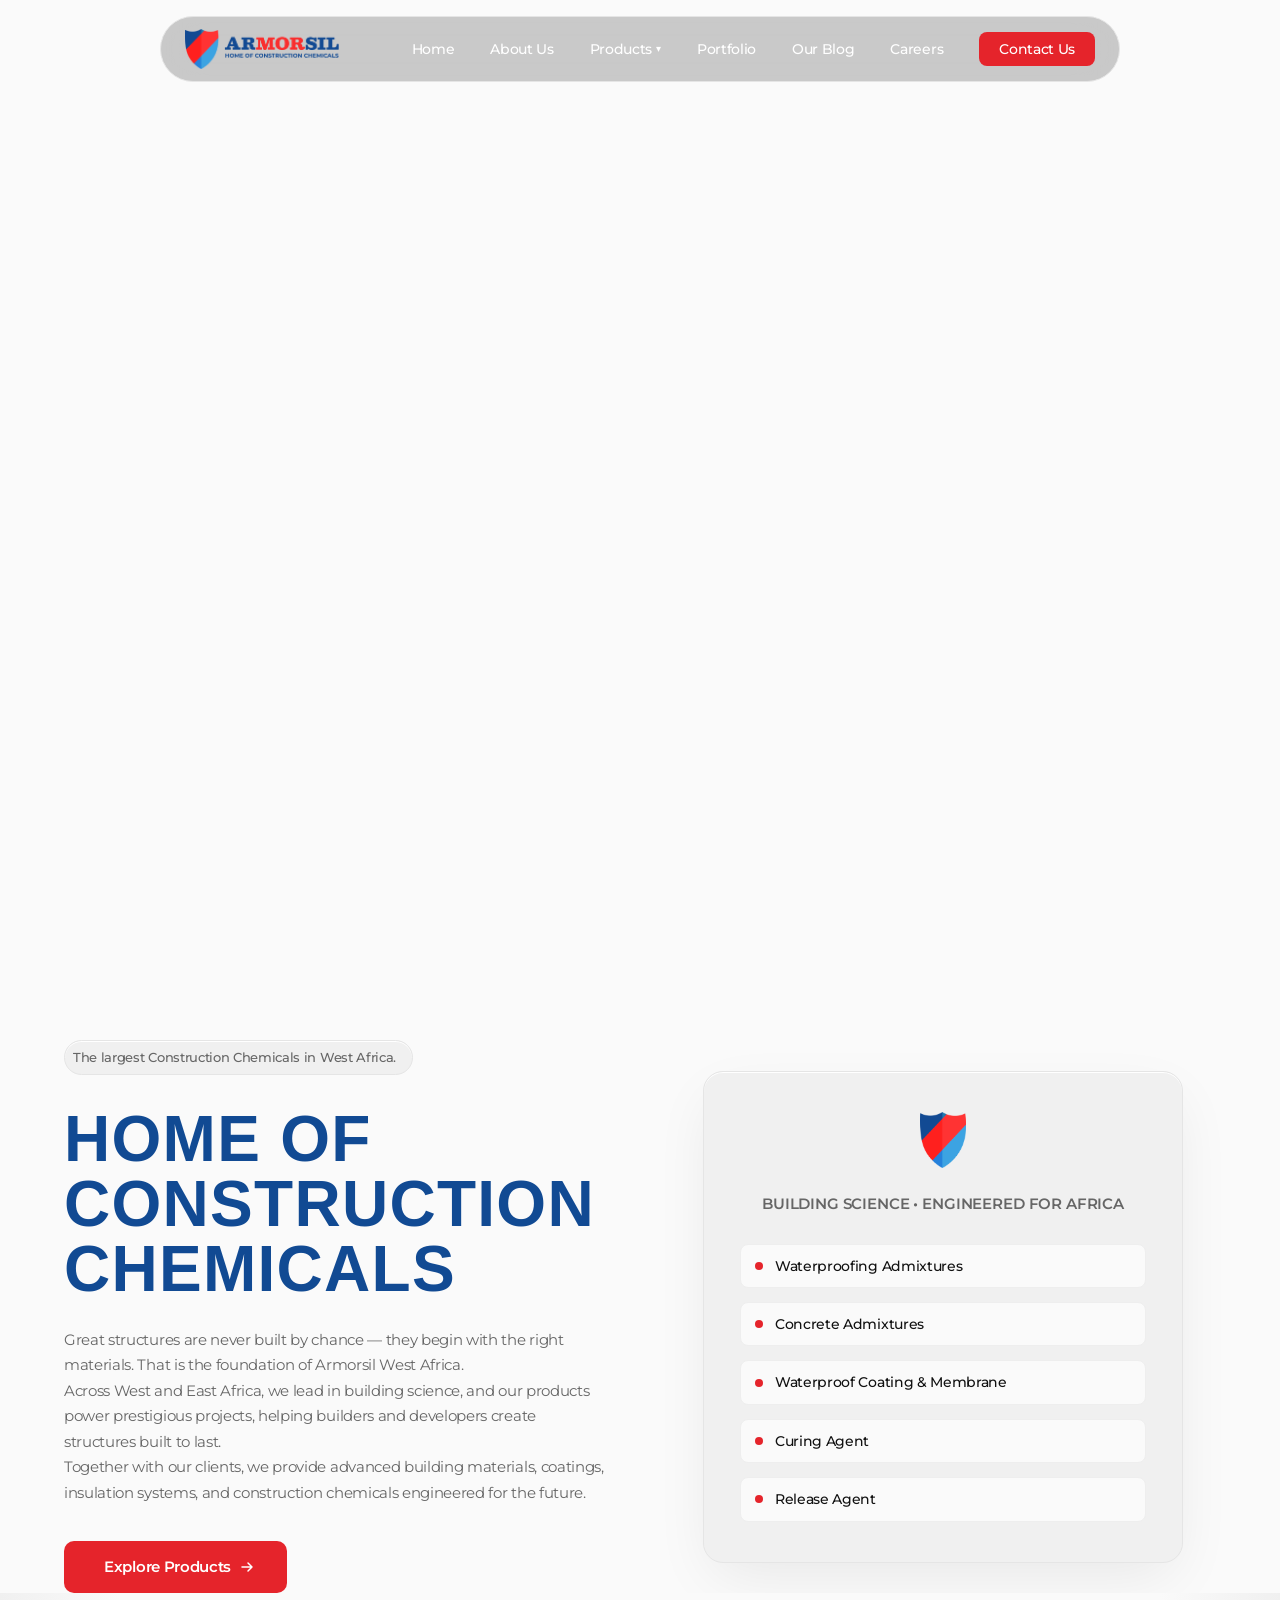
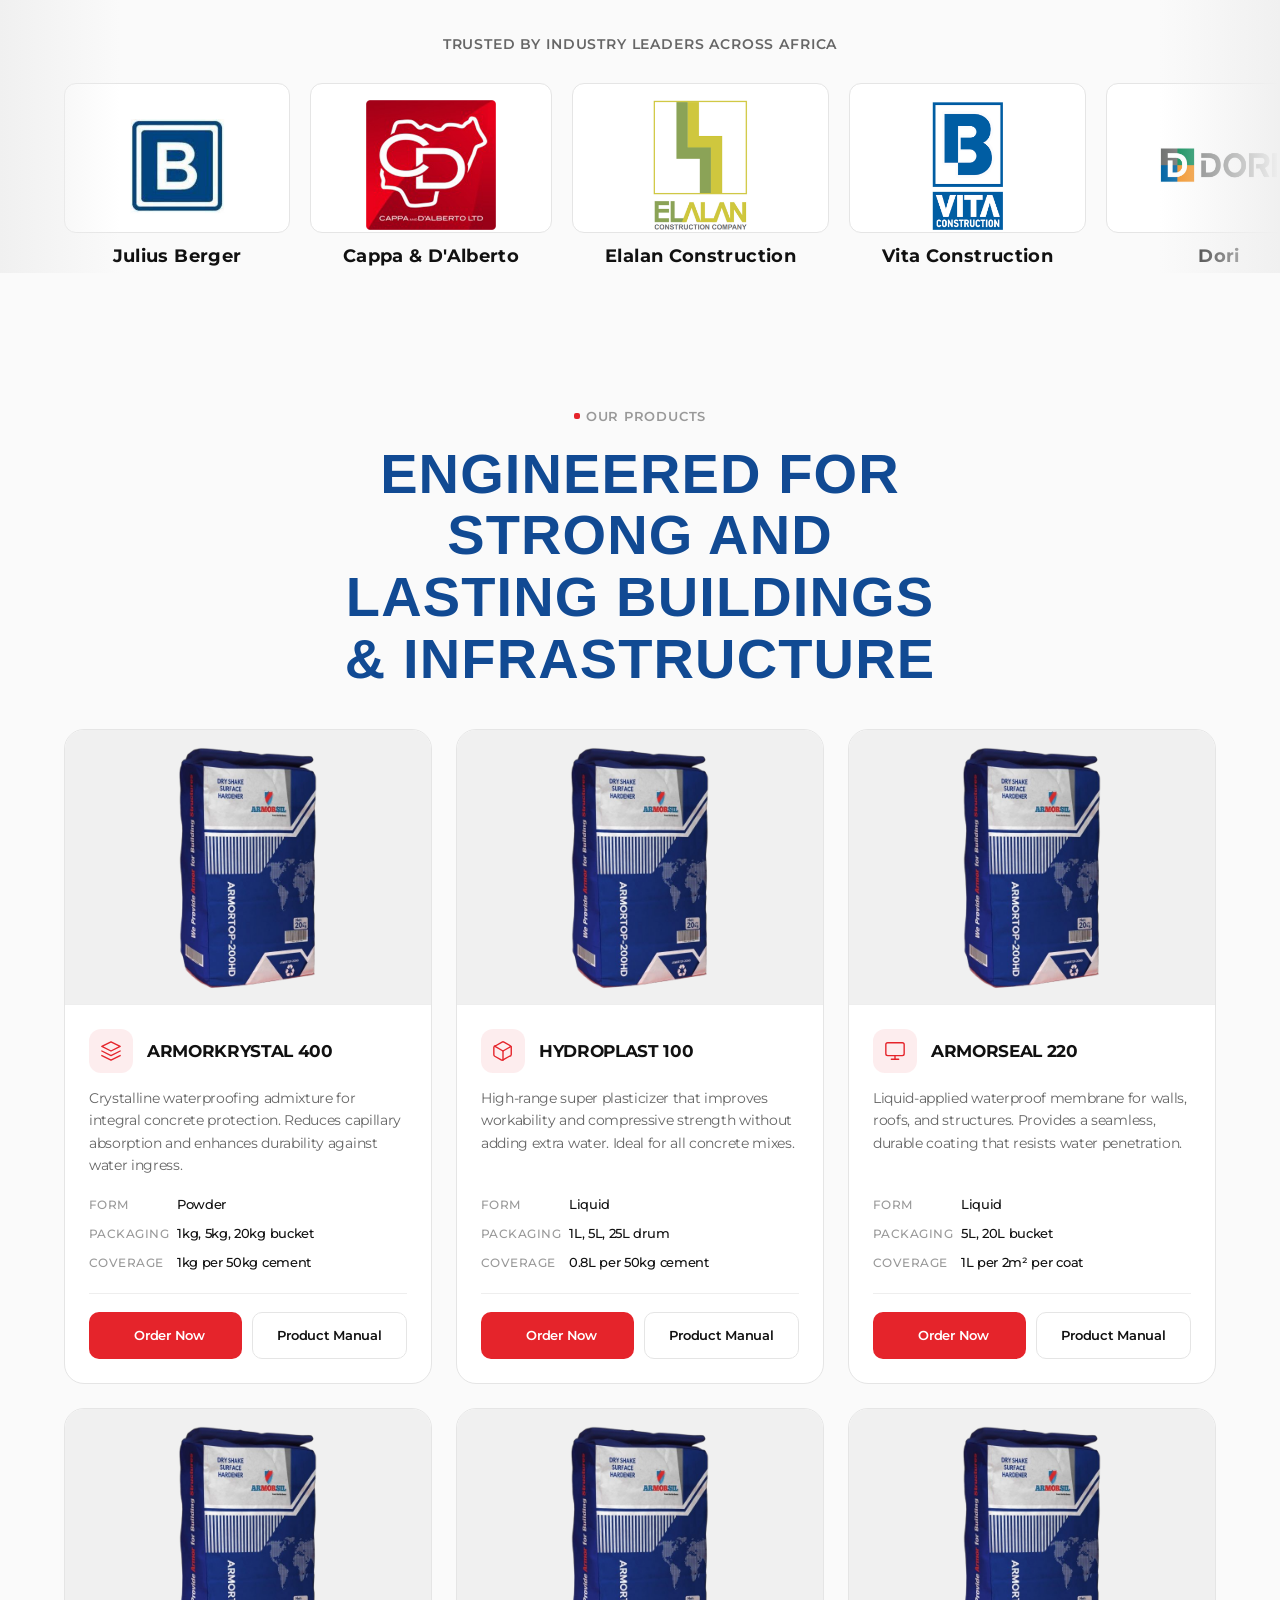
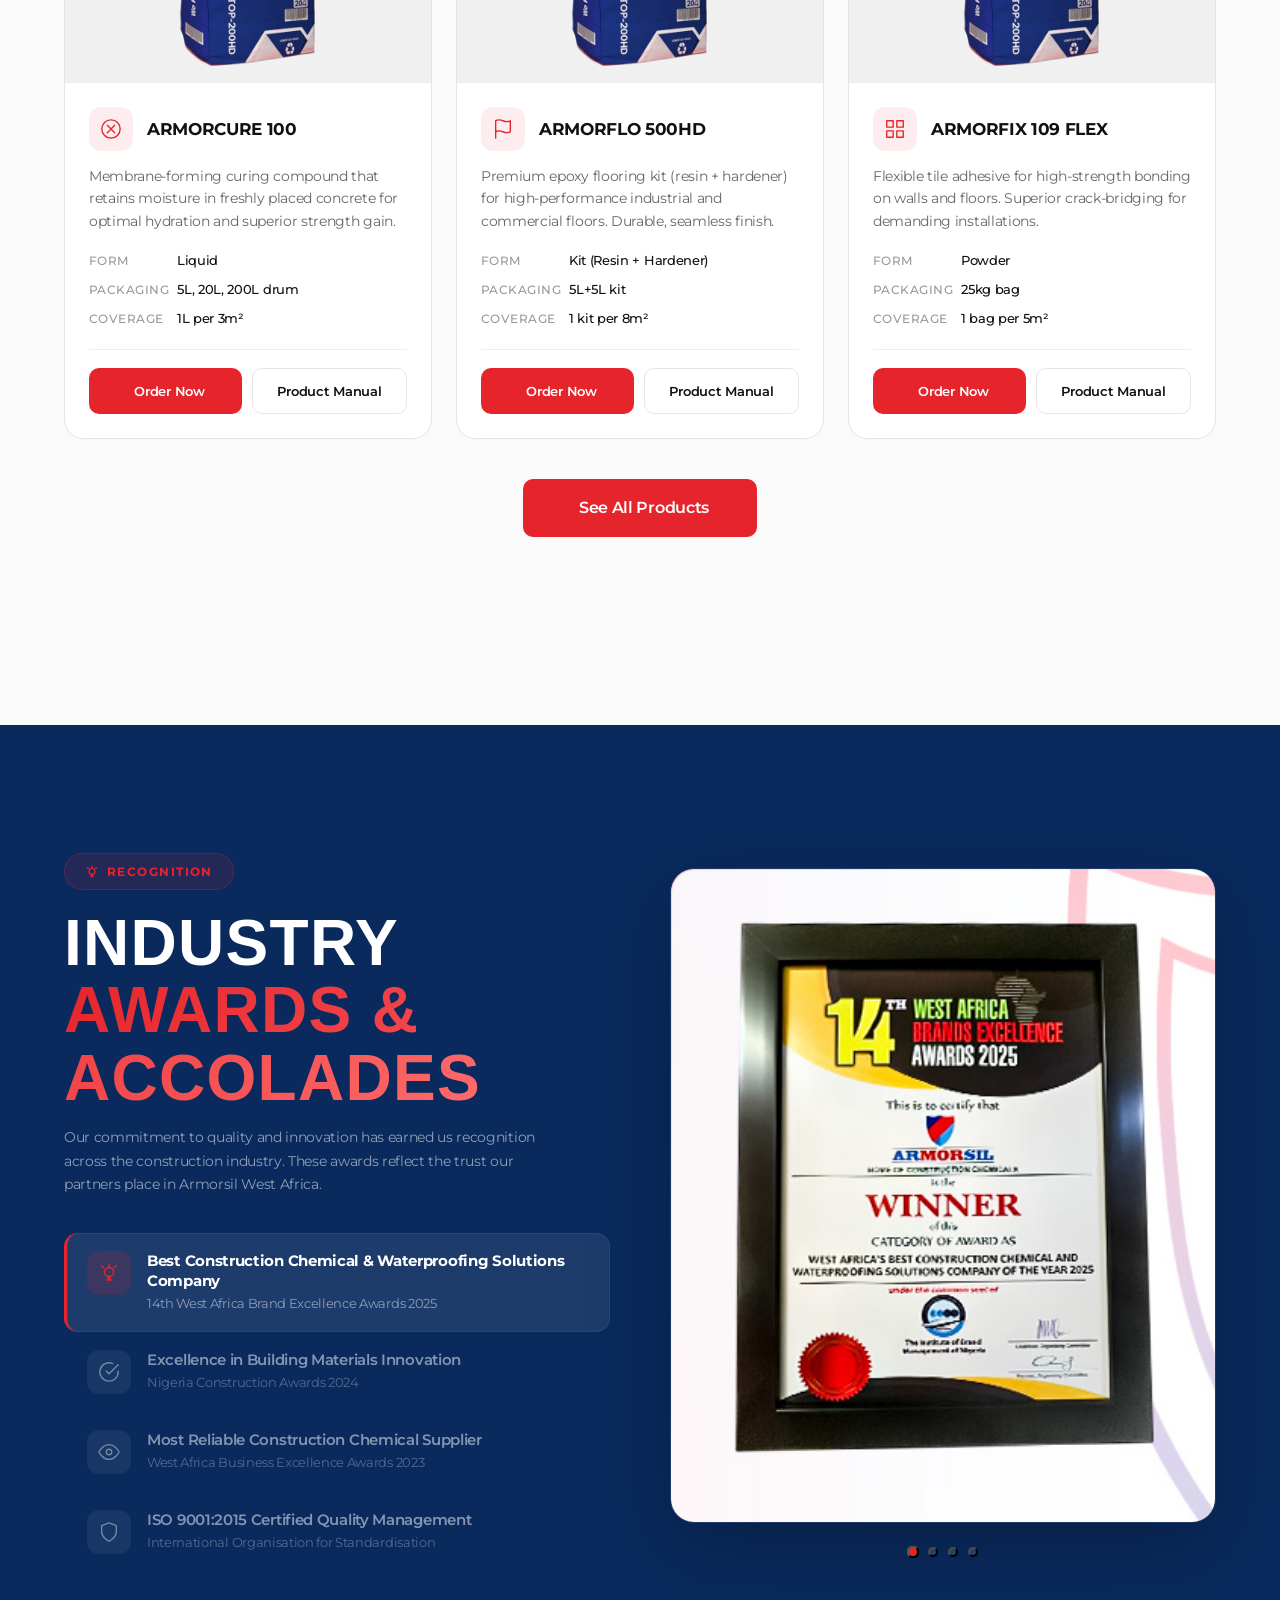
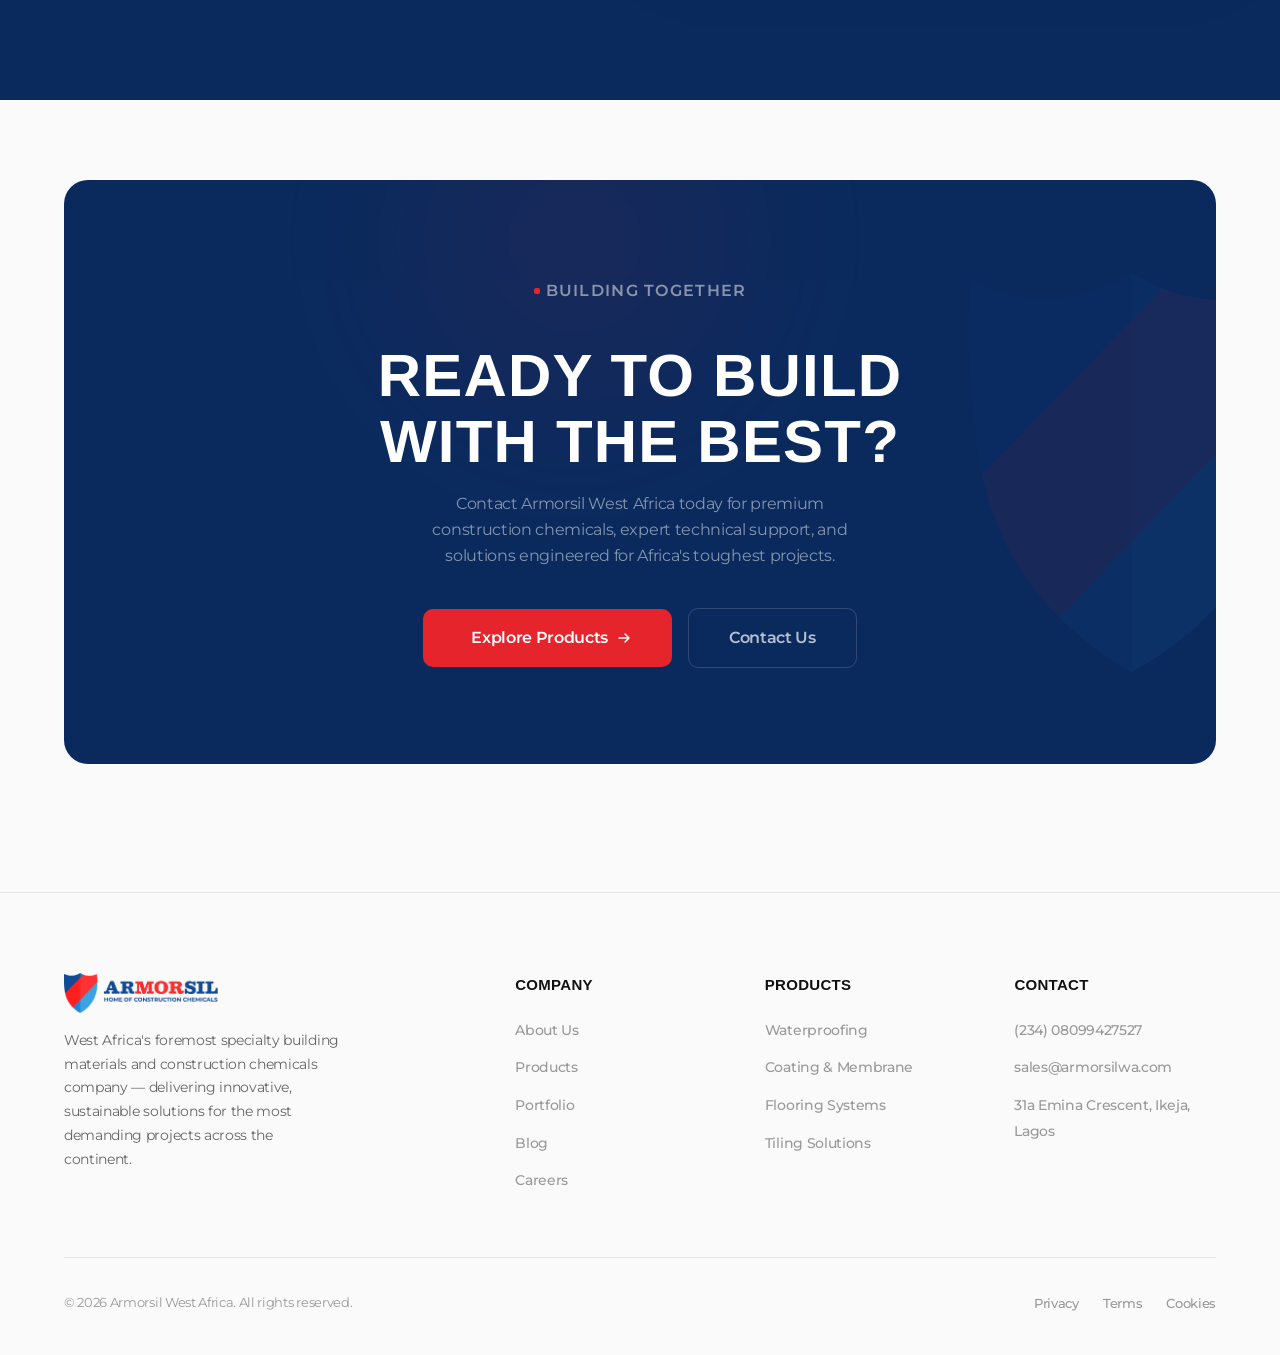
==== commit bf6095b4: "Ongoing" ====
--- a/index.html
+++ b/index.html
@@ -28,7 +28,7 @@
     <!-- ===== VIDEO SECTION ===== -->
     <section class="video-section">
         <div class="video-wrapper">
-            <video src="asset/Hero1%20Video.mp4" autoplay muted loop playsinline></video>
+            <video src="asset/hero1video.mp4" autoplay muted loop playsinline></video>
         </div>
     </section>
 
@@ -59,7 +59,7 @@
                 </li>
                 <li><a href="#">Portfolio</a></li>
                 <li><a href="blog.html">Our Blog</a></li>
-                <li><a href="#">Careers</a></li>
+                <li><a href="careers.html">Careers</a></li>
                 <li><a href="#" class="nav-contact">Contact Us</a></li>
             </ul>
             <button class="nav-toggle" id="navToggle" aria-label="Toggle menu" aria-expanded="false">
@@ -469,7 +469,7 @@
                         <li><a href="products.html">Products</a></li>
                         <li><a href="portfolio.html">Portfolio</a></li>
                         <li><a href="blog.html">Blog</a></li>
-                        <li><a href="#">Careers</a></li>
+                        <li><a href="careers.html">Careers</a></li>
                     </ul>
                 </div>
                 <div>
--- a/armorsilwa-style.css
+++ b/armorsilwa-style.css
@@ -1098,6 +1098,93 @@
     }
 }
 
+/* ===== UPCOMING EVENTS ===== */
+.events-section {
+    padding: var(--section-pad) 0;
+    background: var(--white);
+}
+
+.events-grid {
+    display: grid;
+    grid-template-columns: 1fr 1fr;
+    gap: 48px;
+    align-items: center;
+    margin-top: 48px;
+}
+
+.events-info {
+    display: flex;
+    flex-direction: column;
+    gap: 16px;
+}
+
+.events-badge {
+    display: inline-block;
+    background: var(--accent);
+    color: var(--white);
+    font-size: 12px;
+    font-weight: 700;
+    text-transform: uppercase;
+    letter-spacing: 0.06em;
+    padding: 6px 14px;
+    border-radius: 8px;
+    width: fit-content;
+}
+
+.events-title {
+    font-family: 'Montserrat', sans-serif;
+    font-size: clamp(24px, 3vw, 36px);
+    font-weight: 700;
+    line-height: 1.3;
+    letter-spacing: -0.02em;
+    color: var(--text);
+}
+
+.events-detail {
+    display: flex;
+    align-items: center;
+    gap: 10px;
+    font-size: 15px;
+    color: var(--text-muted);
+}
+
+.events-icon {
+    font-size: 18px;
+}
+
+.events-desc {
+    font-size: 15px;
+    line-height: 1.7;
+    color: var(--text-muted);
+    margin-top: 8px;
+}
+
+.events-info .btn-acid {
+    margin-top: 8px;
+    align-self: flex-start;
+}
+
+.events-flyer {
+    border-radius: 20px;
+    overflow: hidden;
+    border: 1px solid var(--border);
+}
+
+.events-flyer-img {
+    width: 100%;
+    height: 100%;
+    object-fit: cover;
+    display: block;
+    aspect-ratio: 4 / 3;
+}
+
+@media (max-width: 768px) {
+    .events-grid {
+        grid-template-columns: 1fr;
+        gap: 32px;
+    }
+}
+
 /* ===== PRODUCTS PAGE ===== */
 .products-hero {
     padding: 180px 0 80px;
@@ -2243,6 +2330,360 @@
 
     .portfolio-card-img {
         height: 180px;
+    }
+}
+
+/* ===== CAREERS PAGE ===== */
+.careers-hero {
+    padding: 180px 0 100px;
+    background: #0a2a5e;
+    position: relative;
+    overflow: hidden;
+}
+
+.careers-hero::before {
+    content: '';
+    position: absolute;
+    top: 50%;
+    right: -240px;
+    width: 790px;
+    height: 790px;
+    background: url('asset/armorsilwa-favicon.png') no-repeat center / contain;
+    opacity: 1;
+    transform: translateY(-50%);
+    pointer-events: none;
+    animation: floatFavicon 23s ease-in-out infinite;
+}
+
+.careers-hero-content {
+    max-width: 720px;
+    position: relative;
+    z-index: 1;
+}
+
+.careers-hero-tag {
+    display: inline-flex;
+    align-items: center;
+    gap: 6px;
+    font-size: 13px;
+    font-weight: 600;
+    text-transform: uppercase;
+    letter-spacing: 0.06em;
+    color: rgba(255, 255, 255, 0.5);
+    margin-bottom: 16px;
+}
+
+.careers-hero h1 {
+    font-size: clamp(48px, 6vw, 80px);
+    font-weight: 800;
+    line-height: 1.02;
+    letter-spacing: 0.02em;
+    color: var(--white);
+    margin-bottom: 24px;
+}
+
+.careers-hero p {
+    color: rgba(255, 255, 255, 0.75);
+    font-size: 18px;
+    line-height: 1.7;
+    max-width: 600px;
+}
+
+.careers-why {
+    padding: var(--section-pad) 0;
+    background: var(--white);
+}
+
+.careers-perks-grid {
+    display: grid;
+    grid-template-columns: repeat(4, 1fr);
+    gap: 24px;
+    margin-top: 48px;
+}
+
+.careers-perk-card {
+    padding: 32px 24px;
+    background: var(--bg);
+    border: 1px solid var(--border);
+    border-radius: 20px;
+    display: flex;
+    flex-direction: column;
+    gap: 16px;
+    transition: transform 0.3s cubic-bezier(0.22, 1, 0.36, 1),
+                box-shadow 0.3s ease,
+                border-color 0.3s ease;
+}
+
+.careers-perk-card:hover {
+    transform: translateY(-4px);
+    box-shadow: 0 12px 40px rgba(0, 0, 0, 0.06);
+    border-color: var(--accent);
+}
+
+.careers-perk-icon {
+    width: 48px;
+    height: 48px;
+    padding: 10px;
+    background: var(--white);
+    border: 1px solid var(--border);
+    border-radius: 12px;
+    color: var(--accent);
+}
+
+.careers-perk-card h3 {
+    font-family: 'Montserrat', sans-serif;
+    font-size: 18px;
+    font-weight: 700;
+    letter-spacing: -0.02em;
+    color: var(--text);
+}
+
+.careers-perk-card p {
+    font-size: 14px;
+    line-height: 1.7;
+    color: var(--text-muted);
+}
+
+.careers-positions {
+    padding: var(--section-pad) 0;
+    background: var(--bg);
+}
+
+.careers-list {
+    display: flex;
+    flex-direction: column;
+    gap: 16px;
+    margin-top: 48px;
+}
+
+.careers-list-card {
+    display: flex;
+    align-items: center;
+    justify-content: space-between;
+    gap: 32px;
+    padding: 32px;
+    background: var(--white);
+    border: 1px solid var(--border);
+    border-radius: 16px;
+    transition: transform 0.3s cubic-bezier(0.22, 1, 0.36, 1),
+                box-shadow 0.3s ease,
+                border-color 0.3s ease;
+}
+
+.careers-list-card:hover {
+    transform: translateY(-2px);
+    box-shadow: 0 8px 32px rgba(0, 0, 0, 0.06);
+    border-color: var(--accent);
+}
+
+.careers-list-info h3 {
+    font-family: 'Montserrat', sans-serif;
+    font-size: 20px;
+    font-weight: 700;
+    letter-spacing: -0.02em;
+    color: var(--text);
+    margin-bottom: 12px;
+}
+
+.careers-list-meta {
+    display: flex;
+    flex-wrap: wrap;
+    gap: 8px;
+    margin-bottom: 14px;
+}
+
+.careers-list-meta span {
+    font-size: 12px;
+    font-weight: 600;
+    color: var(--text-muted);
+    padding: 4px 12px;
+    background: var(--bg);
+    border: 1px solid var(--border);
+    border-radius: 50px;
+}
+
+.careers-list-info p {
+    font-size: 14px;
+    line-height: 1.7;
+    color: var(--text-muted);
+    max-width: 680px;
+}
+
+.careers-list-action {
+    flex-shrink: 0;
+}
+
+.careers-list-action .btn-acid {
+    white-space: nowrap;
+    padding: 12px 28px;
+    font-size: 14px;
+}
+
+.careers-culture {
+    padding: var(--section-pad) 0;
+    background: var(--white);
+}
+
+.careers-culture-inner {
+    display: grid;
+    grid-template-columns: 1fr 1fr;
+    gap: 60px;
+    align-items: center;
+}
+
+.careers-culture-text .section-tag {
+    margin-bottom: 16px;
+}
+
+.careers-culture-text h2 {
+    font-family: 'Poppins', sans-serif;
+    font-size: clamp(32px, 4vw, 48px);
+    font-weight: 800;
+    line-height: 1.1;
+    letter-spacing: 0.02em;
+    color: var(--brand-blue);
+    margin-bottom: 20px;
+}
+
+.careers-culture-text p {
+    font-size: 15px;
+    line-height: 1.8;
+    color: var(--text-muted);
+    margin-bottom: 16px;
+}
+
+.careers-culture-values {
+    display: flex;
+    flex-wrap: wrap;
+    gap: 16px;
+    margin-top: 24px;
+}
+
+.careers-culture-value {
+    display: inline-flex;
+    align-items: center;
+    gap: 8px;
+    font-size: 14px;
+    font-weight: 600;
+    color: var(--text);
+    padding: 8px 16px;
+    background: var(--bg);
+    border: 1px solid var(--border);
+    border-radius: 50px;
+}
+
+.careers-culture-value svg {
+    width: 16px;
+    height: 16px;
+    color: var(--accent);
+}
+
+.careers-culture-img-placeholder {
+    width: 100%;
+    aspect-ratio: 4 / 3;
+    border-radius: 20px;
+    border: 1px solid var(--border);
+    background: var(--bg);
+    display: flex;
+    flex-direction: column;
+    align-items: center;
+    justify-content: center;
+    gap: 16px;
+    color: var(--text-dim);
+    font-size: 14px;
+    font-weight: 600;
+}
+
+.careers-culture-img-placeholder svg {
+    width: 64px;
+    height: 64px;
+    color: var(--text-dim);
+    opacity: 0.4;
+}
+
+.careers-apply {
+    padding: 80px 0;
+    background: var(--brand-blue);
+    position: relative;
+    overflow: hidden;
+}
+
+.careers-apply::before {
+    content: '';
+    position: absolute;
+    top: 50%;
+    right: -160px;
+    width: 500px;
+    height: 500px;
+    background: url('asset/armorsilwa-favicon.png') no-repeat center / contain;
+    opacity: 0.08;
+    transform: translateY(-50%);
+    pointer-events: none;
+}
+
+.careers-apply-inner {
+    max-width: 600px;
+    margin: 0 auto;
+    text-align: center;
+    position: relative;
+    z-index: 1;
+}
+
+.careers-apply-inner h2 {
+    font-size: clamp(28px, 3.5vw, 42px);
+    font-weight: 700;
+    color: var(--white);
+    margin-bottom: 12px;
+}
+
+.careers-apply-inner p {
+    font-size: 16px;
+    line-height: 1.7;
+    color: rgba(255, 255, 255, 0.7);
+    margin-bottom: 32px;
+}
+
+@media (max-width: 1024px) {
+    .careers-perks-grid {
+        grid-template-columns: repeat(2, 1fr);
+    }
+
+    .careers-culture-inner {
+        grid-template-columns: 1fr;
+        gap: 40px;
+    }
+}
+
+@media (max-width: 768px) {
+    .careers-hero {
+        padding: 140px 0 60px;
+    }
+
+    .careers-hero h1 {
+        font-size: clamp(36px, 10vw, 48px);
+    }
+
+    .careers-perks-grid {
+        grid-template-columns: 1fr;
+    }
+
+    .careers-list-card {
+        flex-direction: column;
+        align-items: flex-start;
+        padding: 24px;
+    }
+
+    .careers-list-action {
+        width: 100%;
+    }
+
+    .careers-list-action .btn-acid {
+        width: 100%;
+        text-align: center;
+    }
+
+    .careers-culture-values {
+        justify-content: center;
     }
 }
 
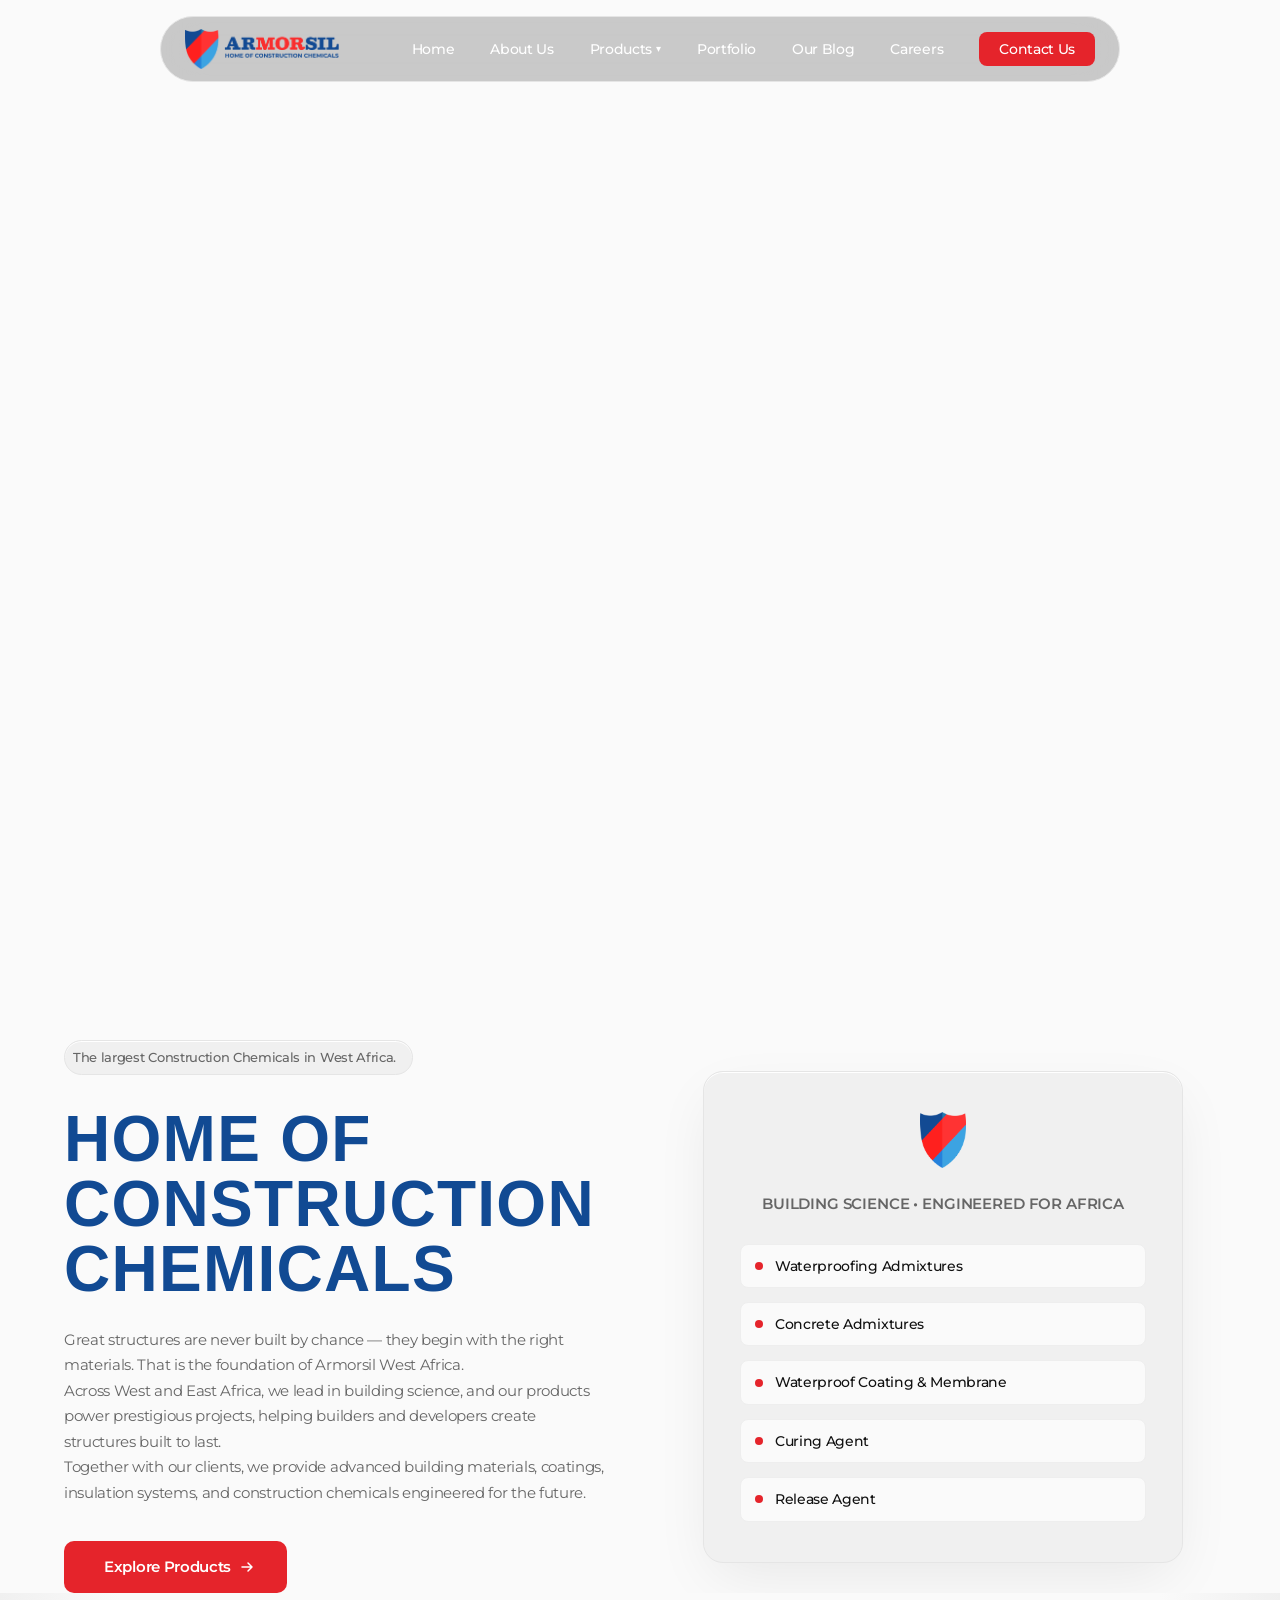
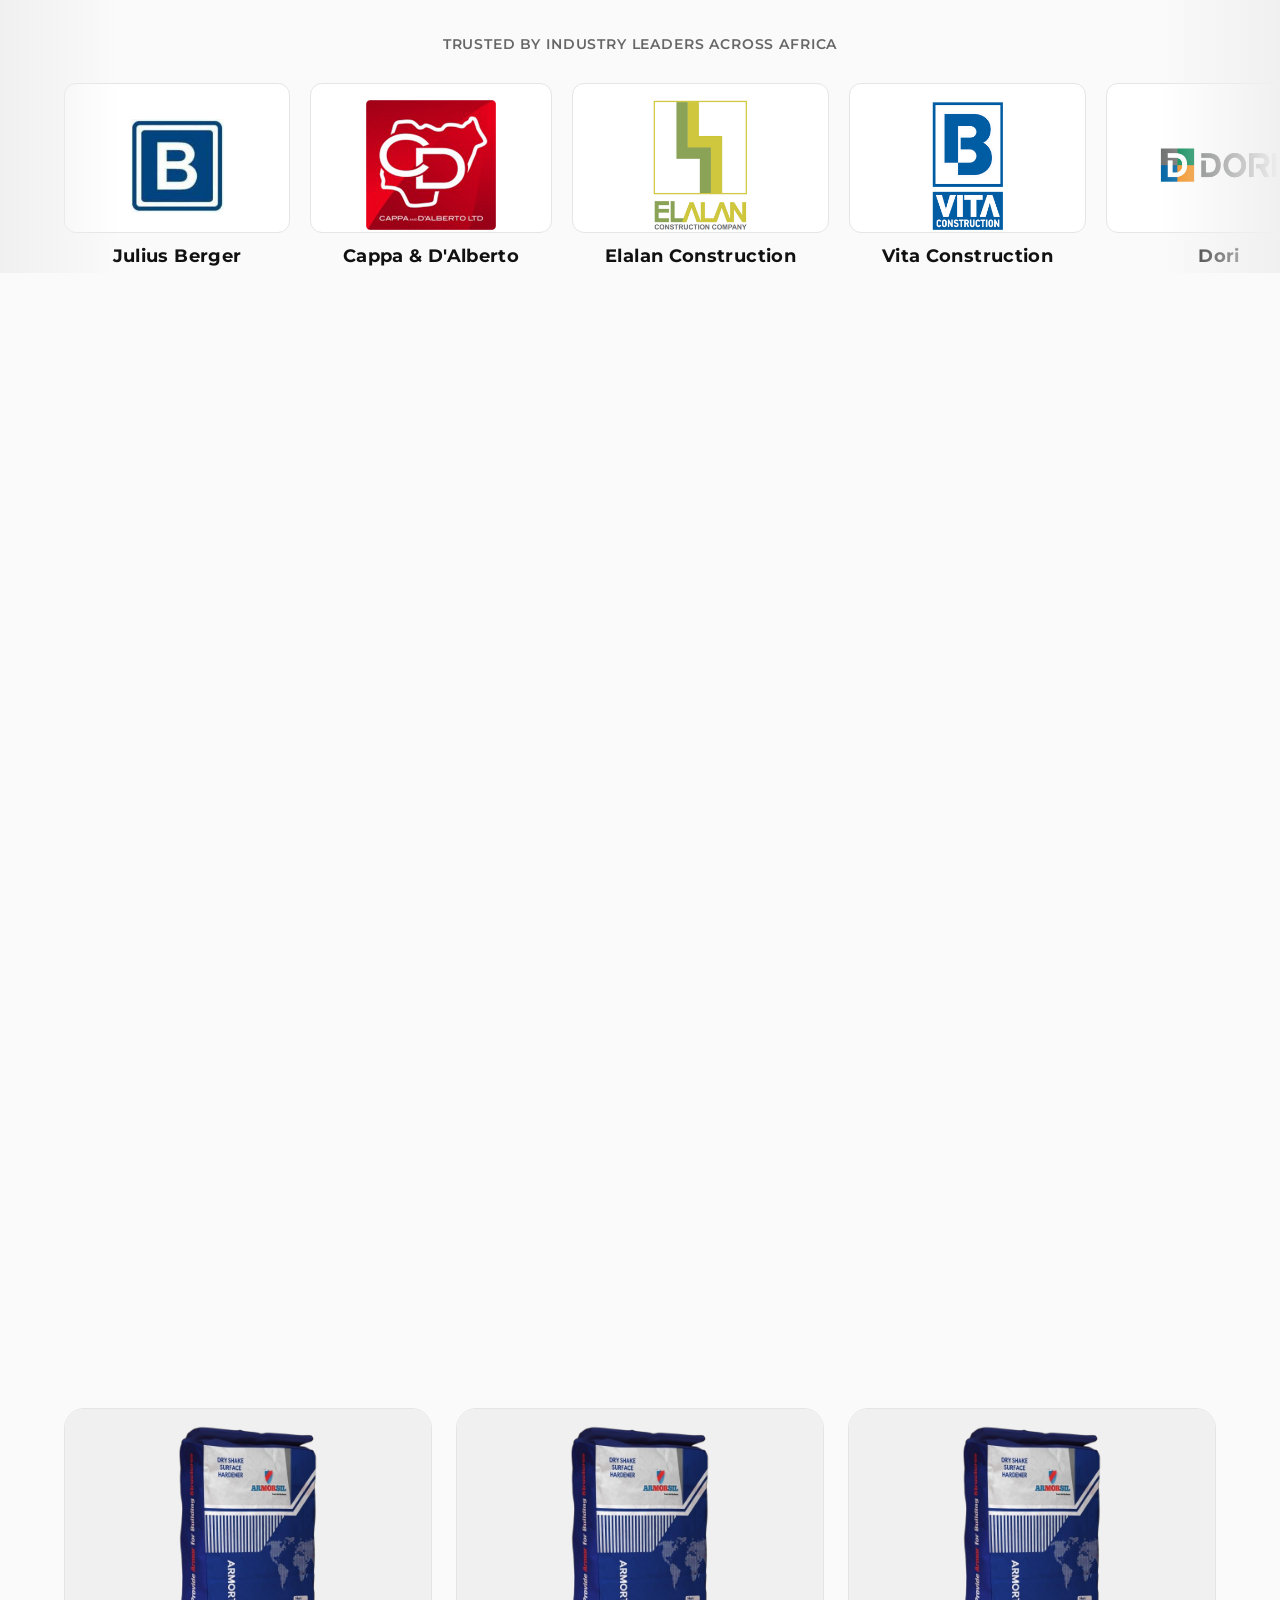
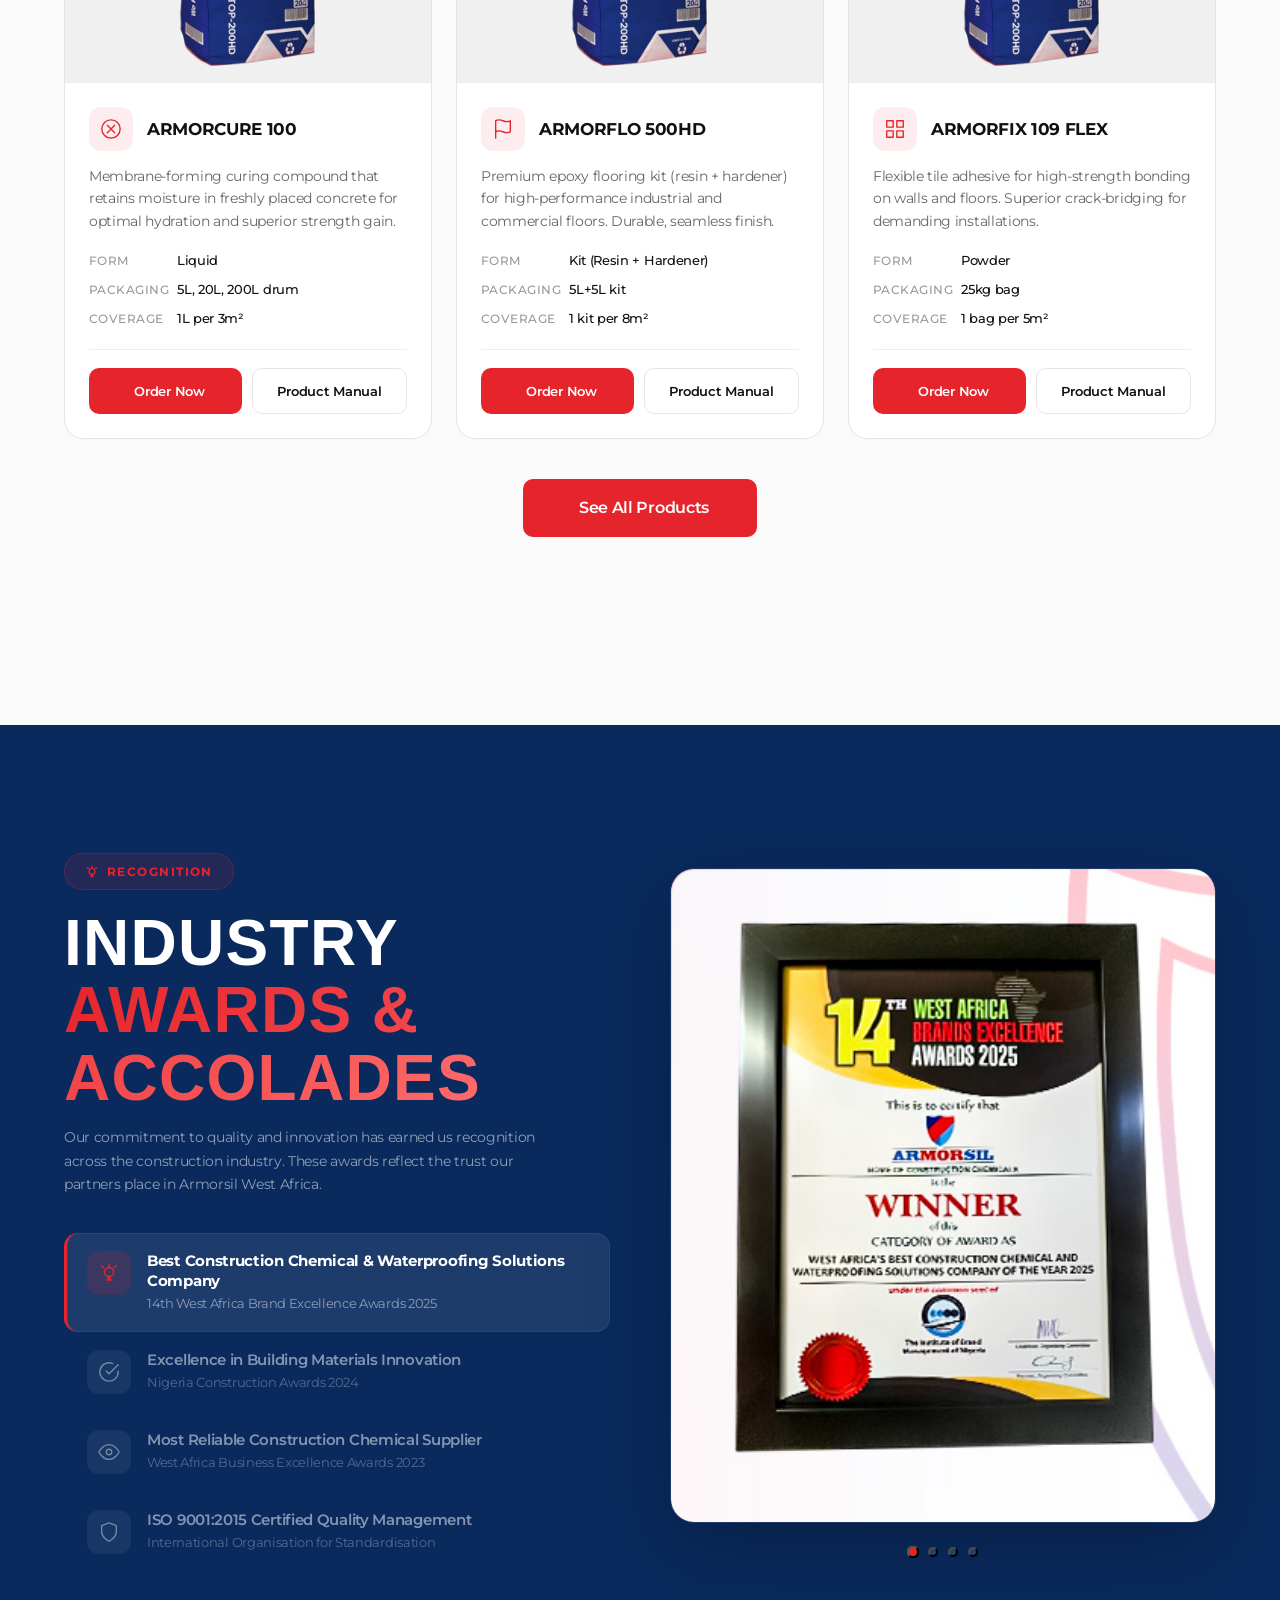
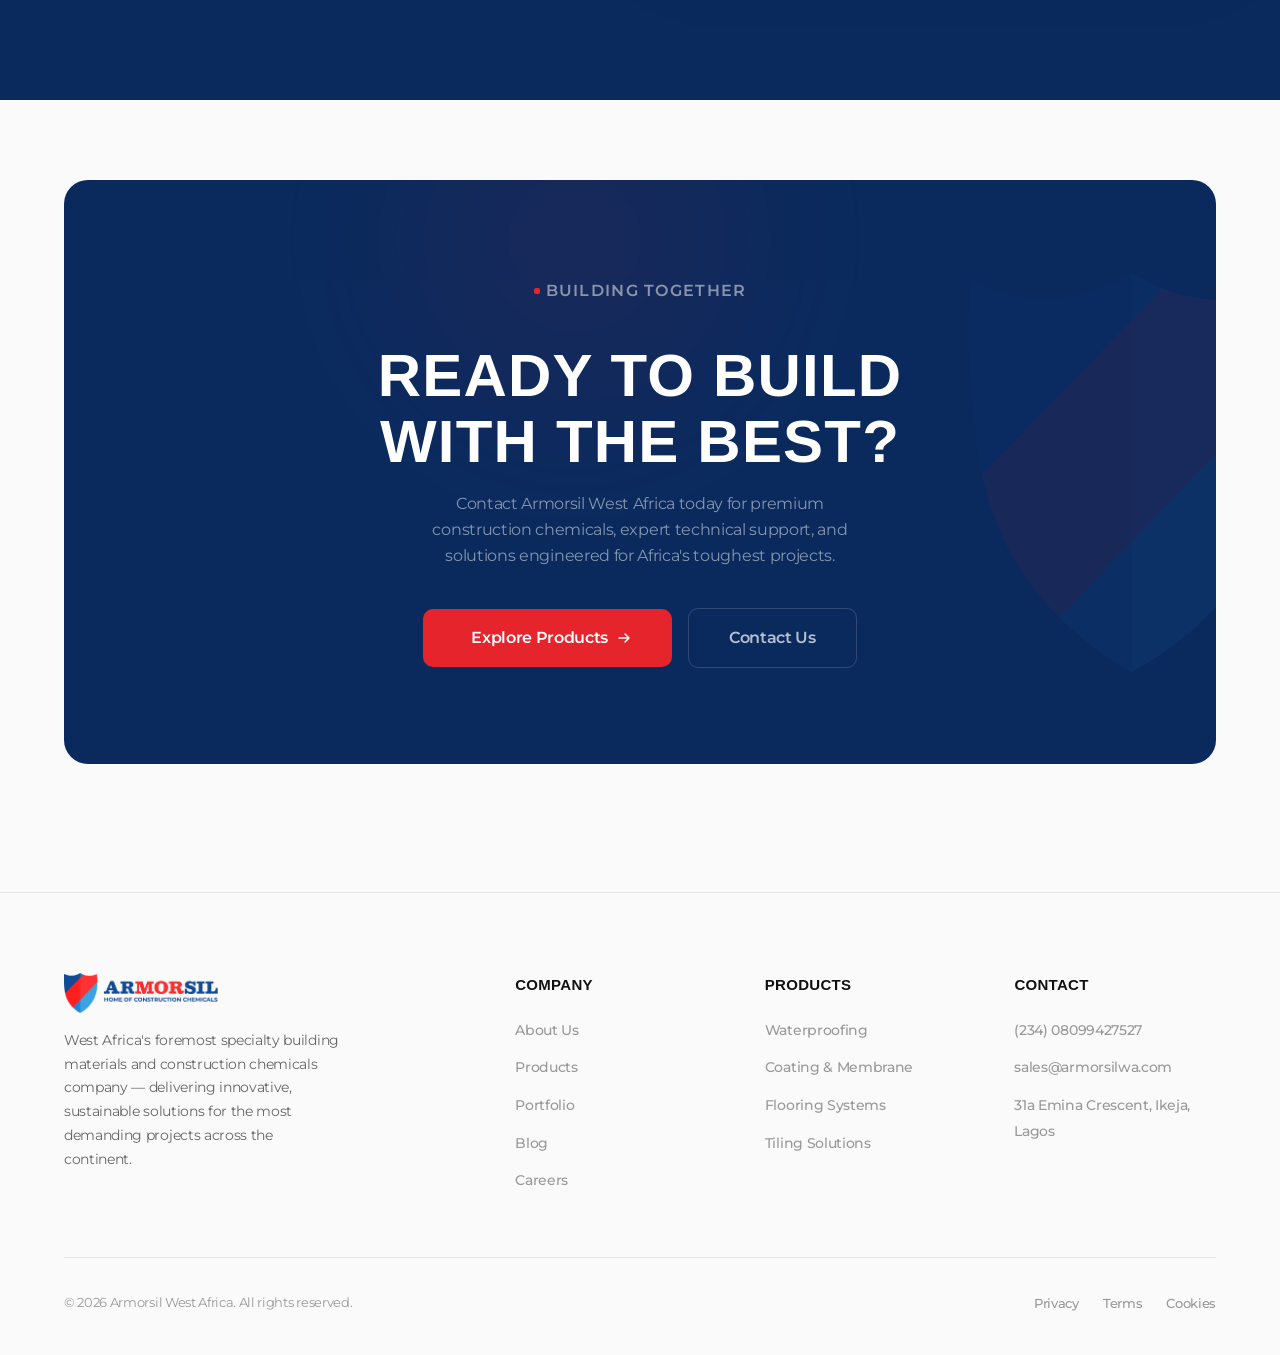
==== commit bab28a2a: "Ongoing" ====
--- a/index.html
+++ b/index.html
@@ -60,7 +60,7 @@
                 <li><a href="#">Portfolio</a></li>
                 <li><a href="blog.html">Our Blog</a></li>
                 <li><a href="careers.html">Careers</a></li>
-                <li><a href="#" class="nav-contact">Contact Us</a></li>
+                <li><a href="about.html#offices" class="nav-contact">Contact Us</a></li>
             </ul>
             <button class="nav-toggle" id="navToggle" aria-label="Toggle menu" aria-expanded="false">
                 <span></span>
--- a/armorsilwa-style.css
+++ b/armorsilwa-style.css
@@ -2578,27 +2578,13 @@
     color: var(--accent);
 }
 
-.careers-culture-img-placeholder {
+.careers-culture-img {
     width: 100%;
     aspect-ratio: 4 / 3;
     border-radius: 20px;
     border: 1px solid var(--border);
-    background: var(--bg);
-    display: flex;
-    flex-direction: column;
-    align-items: center;
-    justify-content: center;
-    gap: 16px;
-    color: var(--text-dim);
-    font-size: 14px;
-    font-weight: 600;
-}
-
-.careers-culture-img-placeholder svg {
-    width: 64px;
-    height: 64px;
-    color: var(--text-dim);
-    opacity: 0.4;
+    object-fit: cover;
+    display: block;
 }
 
 .careers-apply {
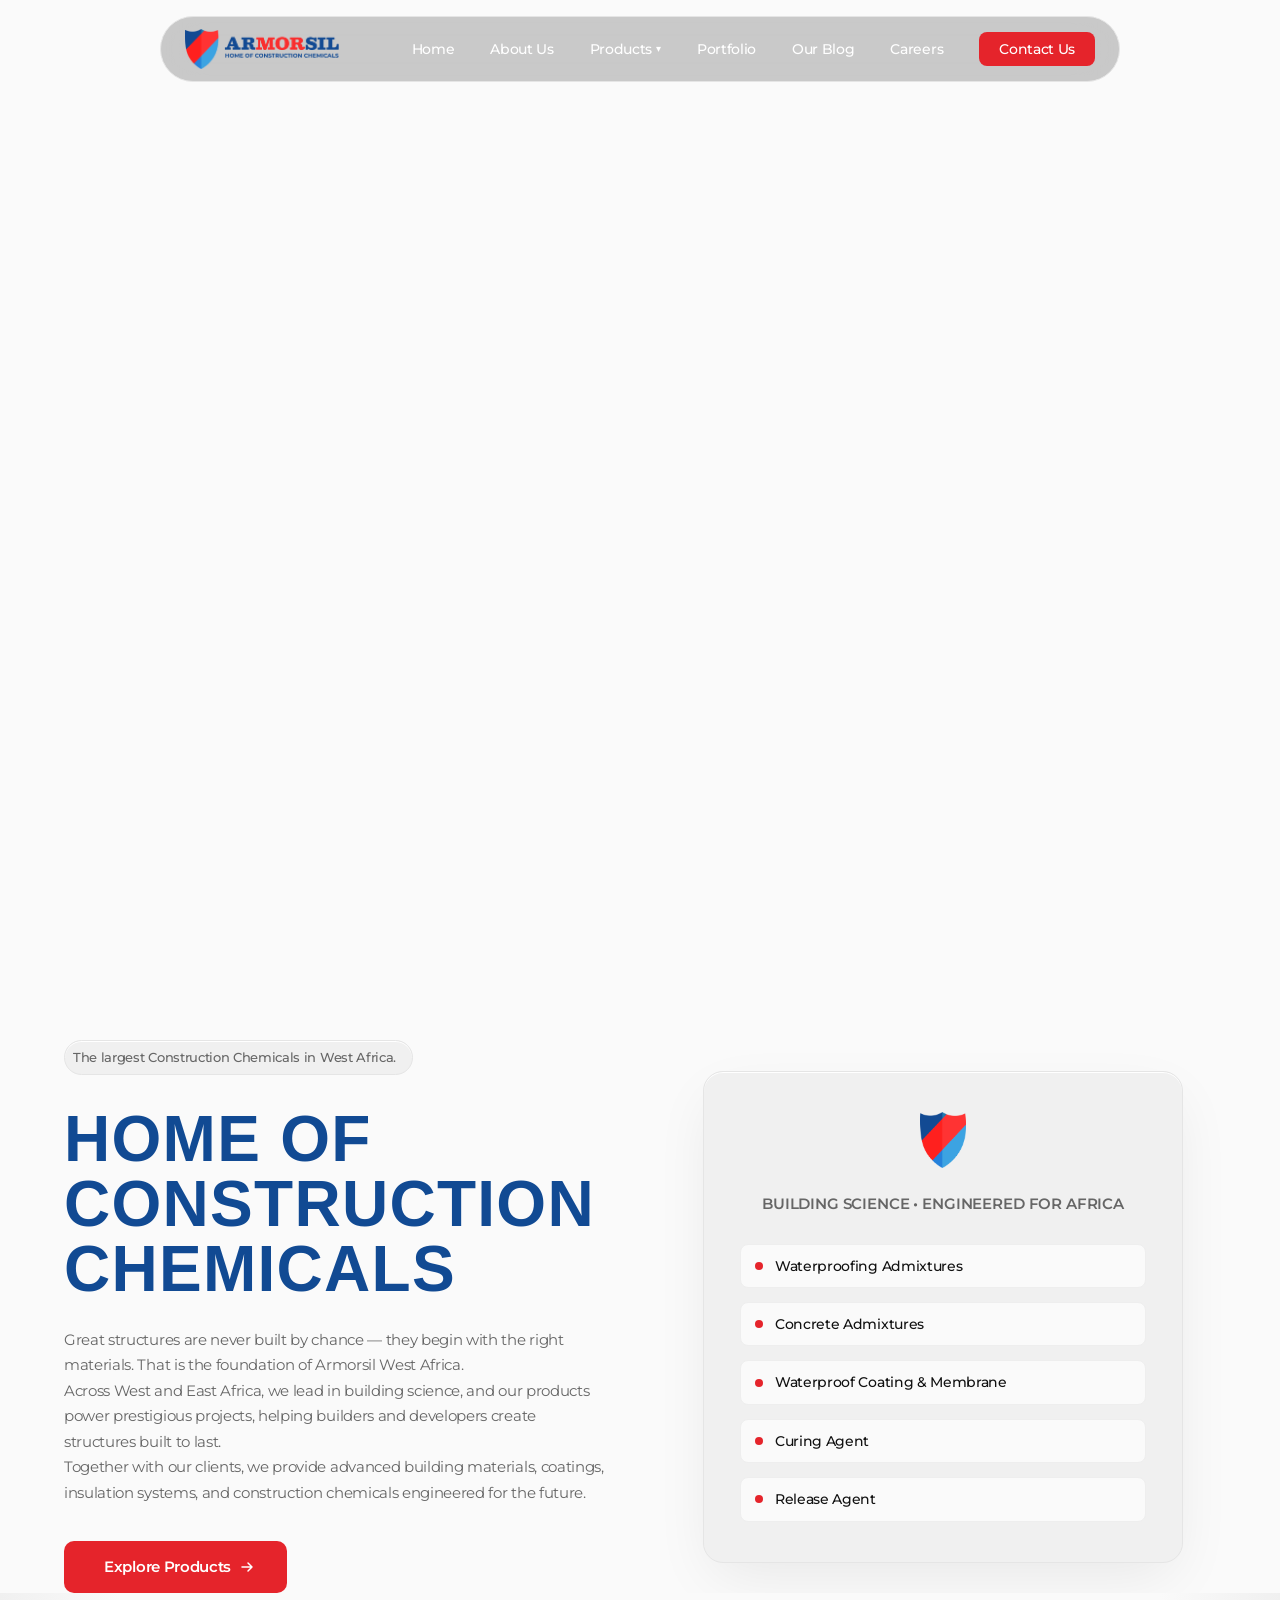
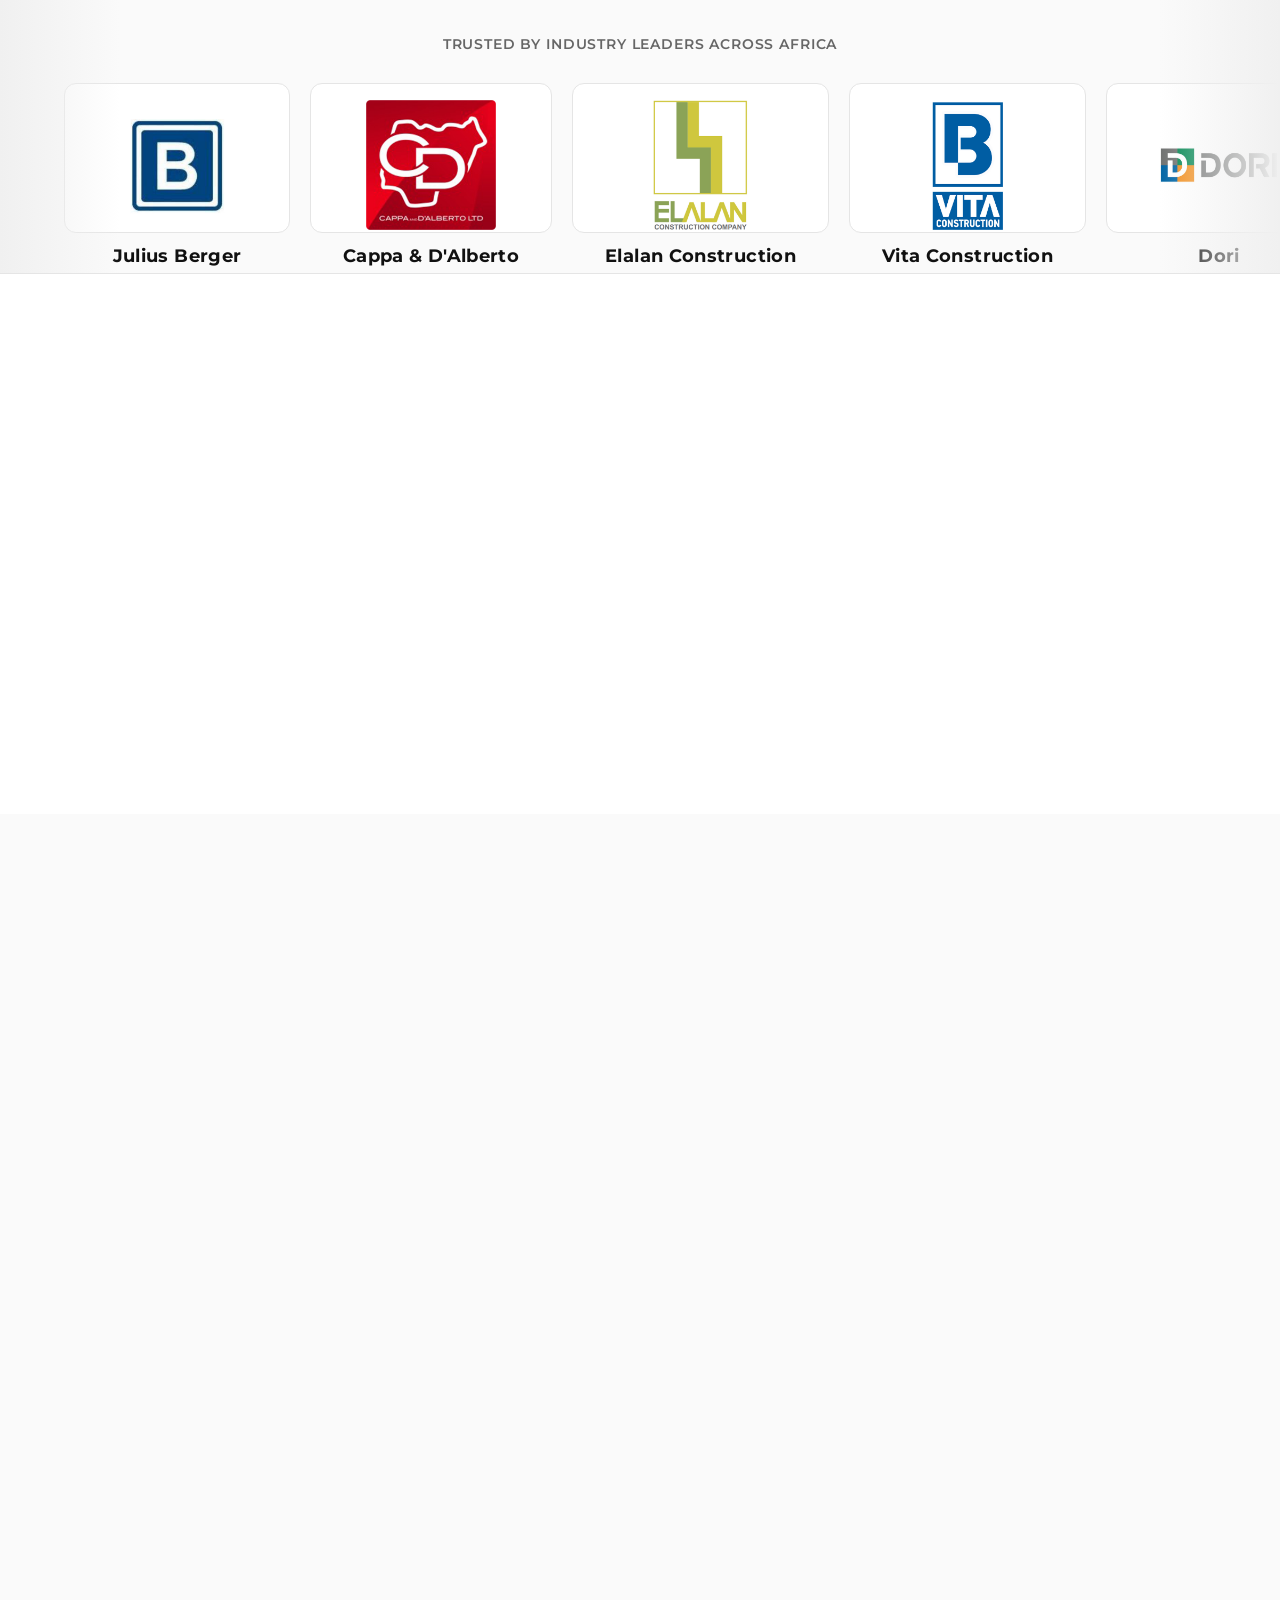
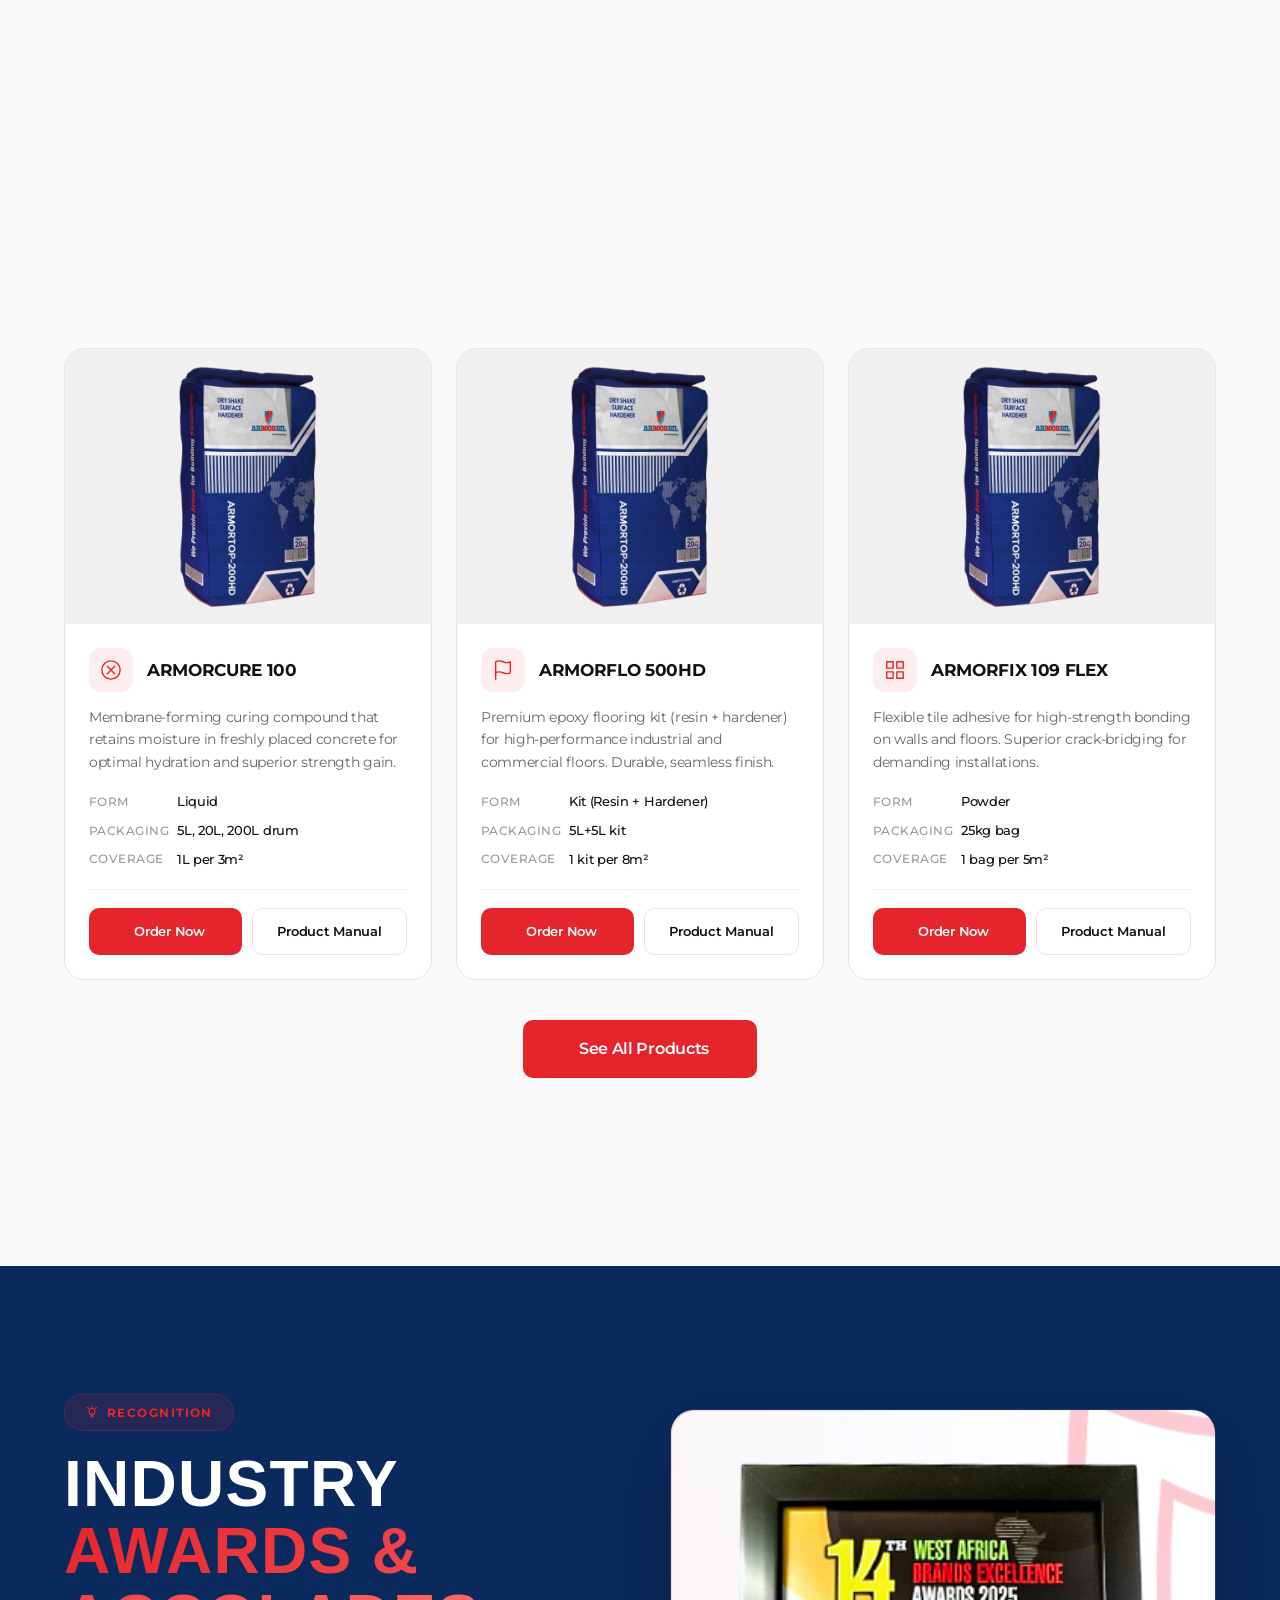
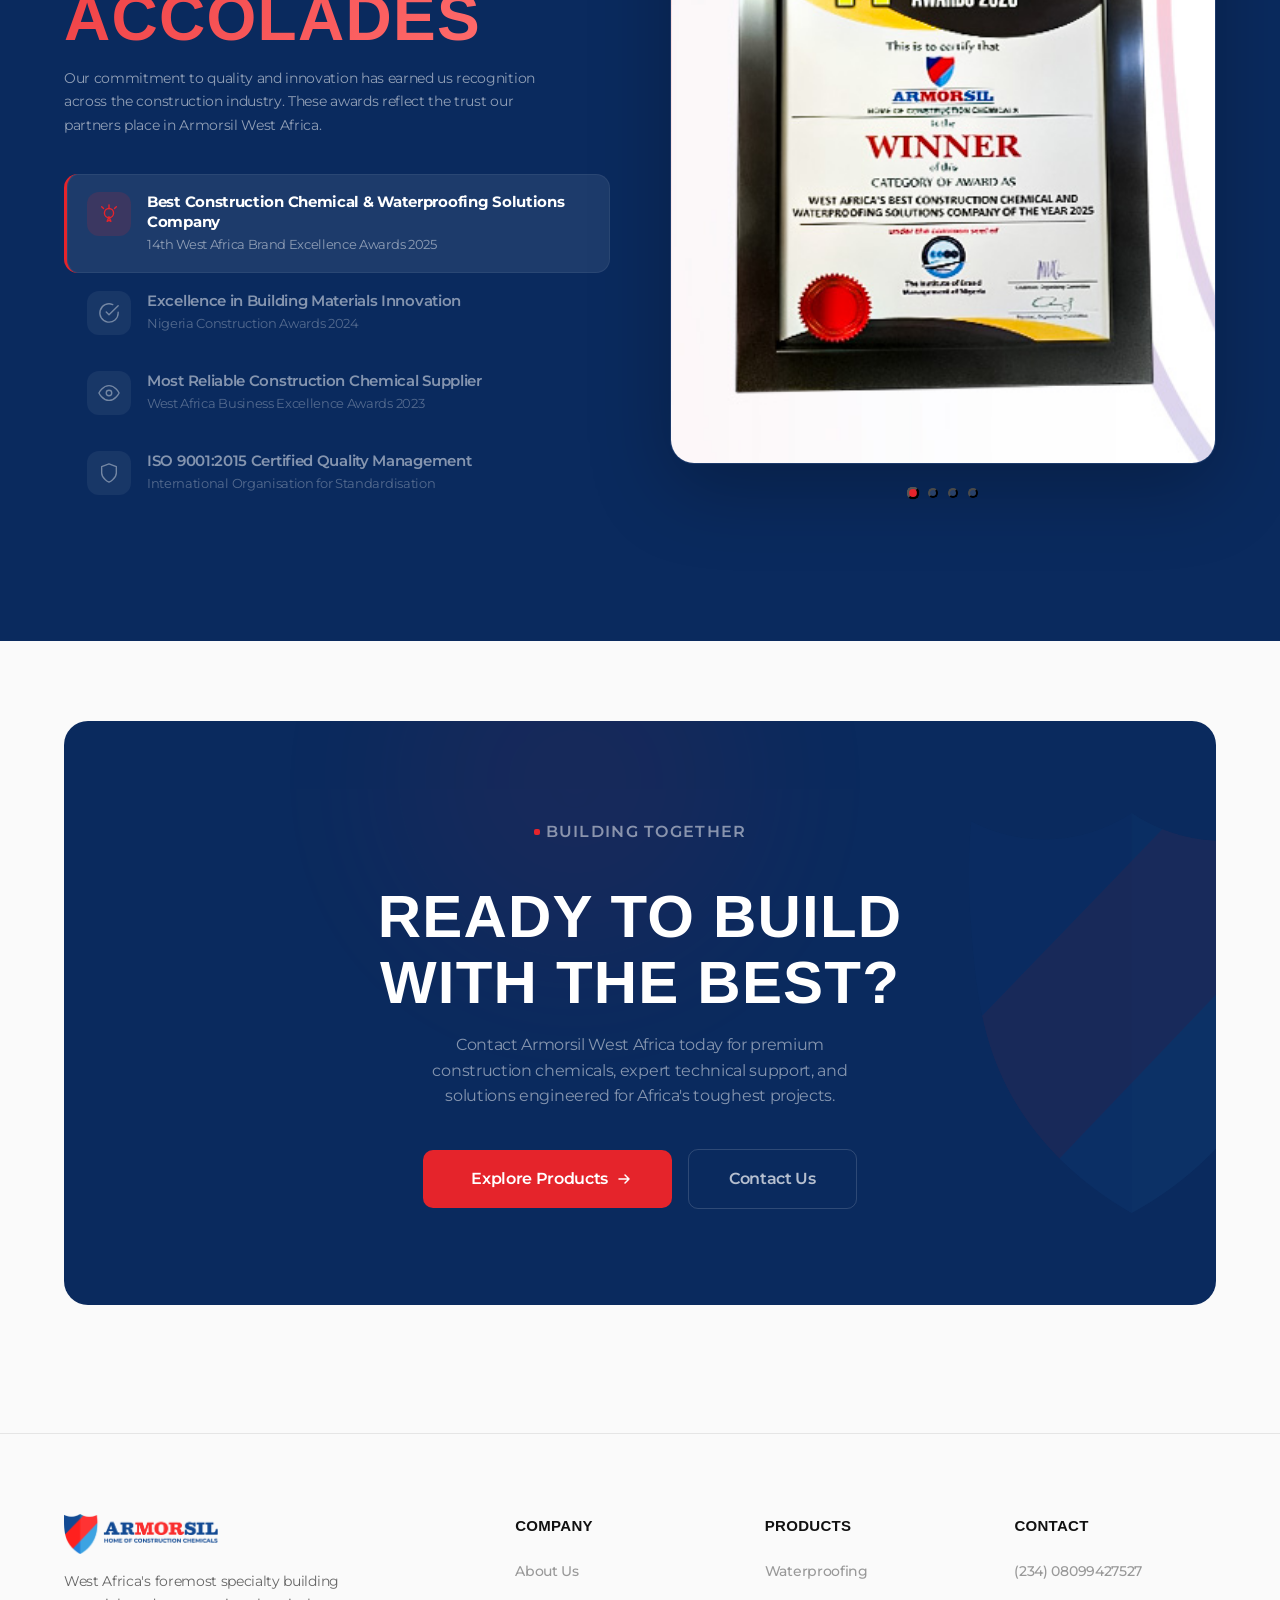
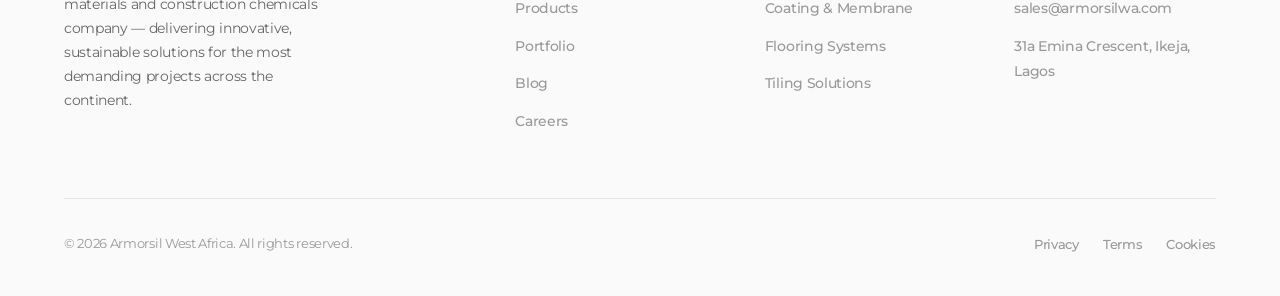
==== commit 2d7af2c4: "Ongoing" ====
--- a/index.html
+++ b/index.html
@@ -153,6 +153,20 @@
         </div>
     </section>
 
+    <!-- ===== QUALITY POLICY ===== -->
+    <section class="quality-policy">
+        <div class="container">
+            <div class="quality-policy-inner reveal">
+                <div class="quality-policy-icon">
+                    <svg viewBox="0 0 24 24" fill="none" stroke="currentColor" stroke-width="1.5" stroke-linecap="round" stroke-linejoin="round"><path d="M12 22s8-4 8-10V5l-8-3-8 3v7c0 6 8 10 8 10z"/></svg>
+                </div>
+                <p class="section-tag">Quality Policy</p>
+                <h2>Quality Policy Statement</h2>
+                <p>ARMORSIL WEST AFRICA is committed to producing high quality building solutions with her array of products of Concrete Admixtures, Waterproofing Membrane, Waterproofing Admixtures, Flooring Solutions, Repair & Bonding Agents, Monolithic Floor Hardener, Surface Treatment, Decorative Concrete, Tile Adhesive & Grout Solutions, Expansion Joint Sealant, Non Shrink Structural Grout, Dampness & Wind Rain, ETC. that outmatch customers requirement to enhance customers satisfaction and loyalty, ensure compliance with statutory and regulatory requirements as well as continual improvement of our processes through effective implementation of ISO 9001:2015 Quality Management System.</p>
+            </div>
+        </div>
+    </section>
+
     <!-- ===== TESTIMONIALS ===== -->
     <!-- <section class="testimonials" id="testimonials">
         <div class="container">
--- a/armorsilwa-style.css
+++ b/armorsilwa-style.css
@@ -165,6 +165,49 @@
 }
 
 /* ===== TESTIMONIALS ===== */
+.quality-policy {
+    padding: 80px 0;
+    background: var(--white);
+    border-top: 1px solid var(--border);
+}
+
+.quality-policy-inner {
+    max-width: 860px;
+    margin: 0 auto;
+    text-align: center;
+}
+
+.quality-policy-icon {
+    width: 56px;
+    height: 56px;
+    margin: 0 auto 20px;
+    padding: 12px;
+    background: var(--bg);
+    border: 1px solid var(--border);
+    border-radius: 14px;
+    color: var(--brand-blue);
+}
+
+.quality-policy .section-tag {
+    justify-content: center;
+    margin-bottom: 12px;
+}
+
+.quality-policy h2 {
+    font-family: 'Poppins', sans-serif;
+    font-size: clamp(22px, 2.8vw, 34px);
+    font-weight: 700;
+    letter-spacing: 0.02em;
+    color: var(--brand-blue);
+    margin-bottom: 20px;
+}
+
+.quality-policy p {
+    font-size: 15px;
+    line-height: 1.8;
+    color: var(--text-muted);
+}
+
 .testimonials {
     padding: 60px 0 80px;
     margin-top: 60px;
@@ -1416,7 +1459,7 @@
 }
 
 .about-text h2 {
-    font-size: clamp(32px, 4vw, 48px);
+    font-size: clamp(26px, 3.2vw, 38px);
     font-weight: 800;
     line-height: 1.1;
     letter-spacing: 0.02em;
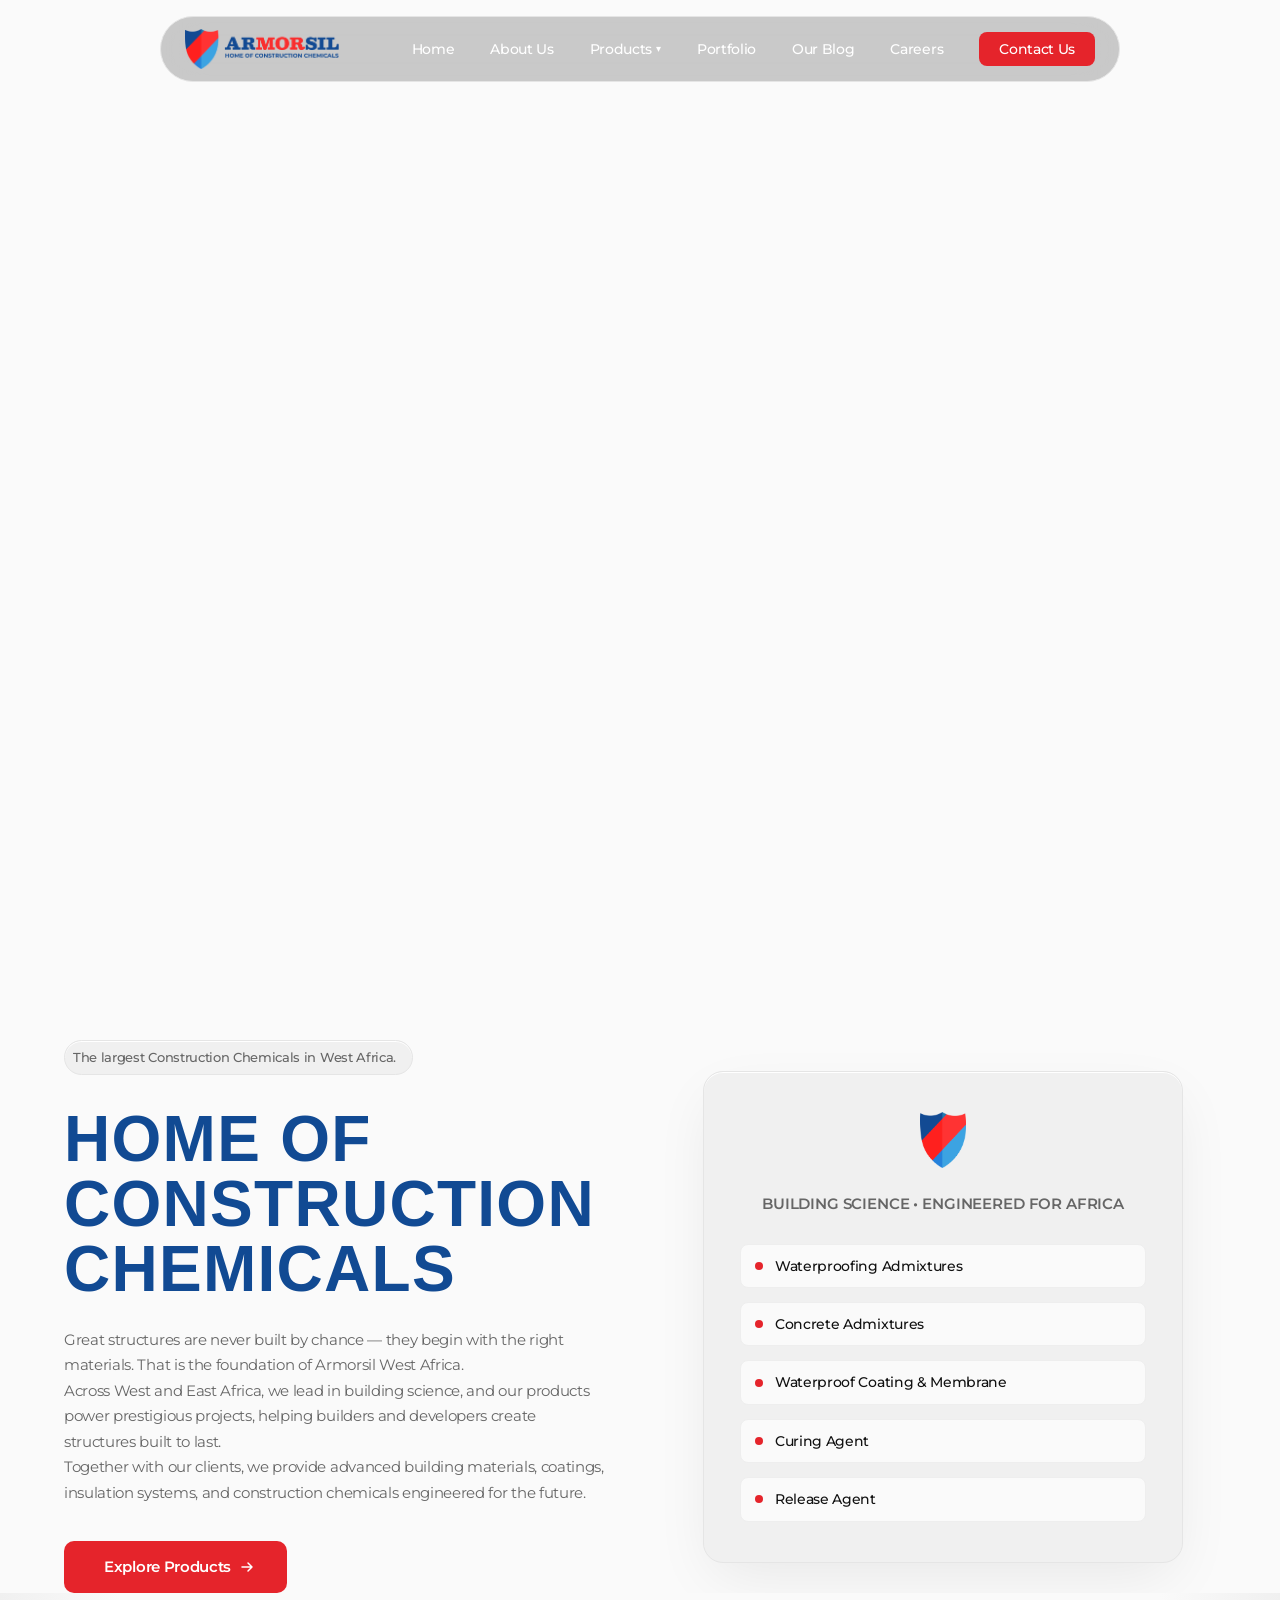
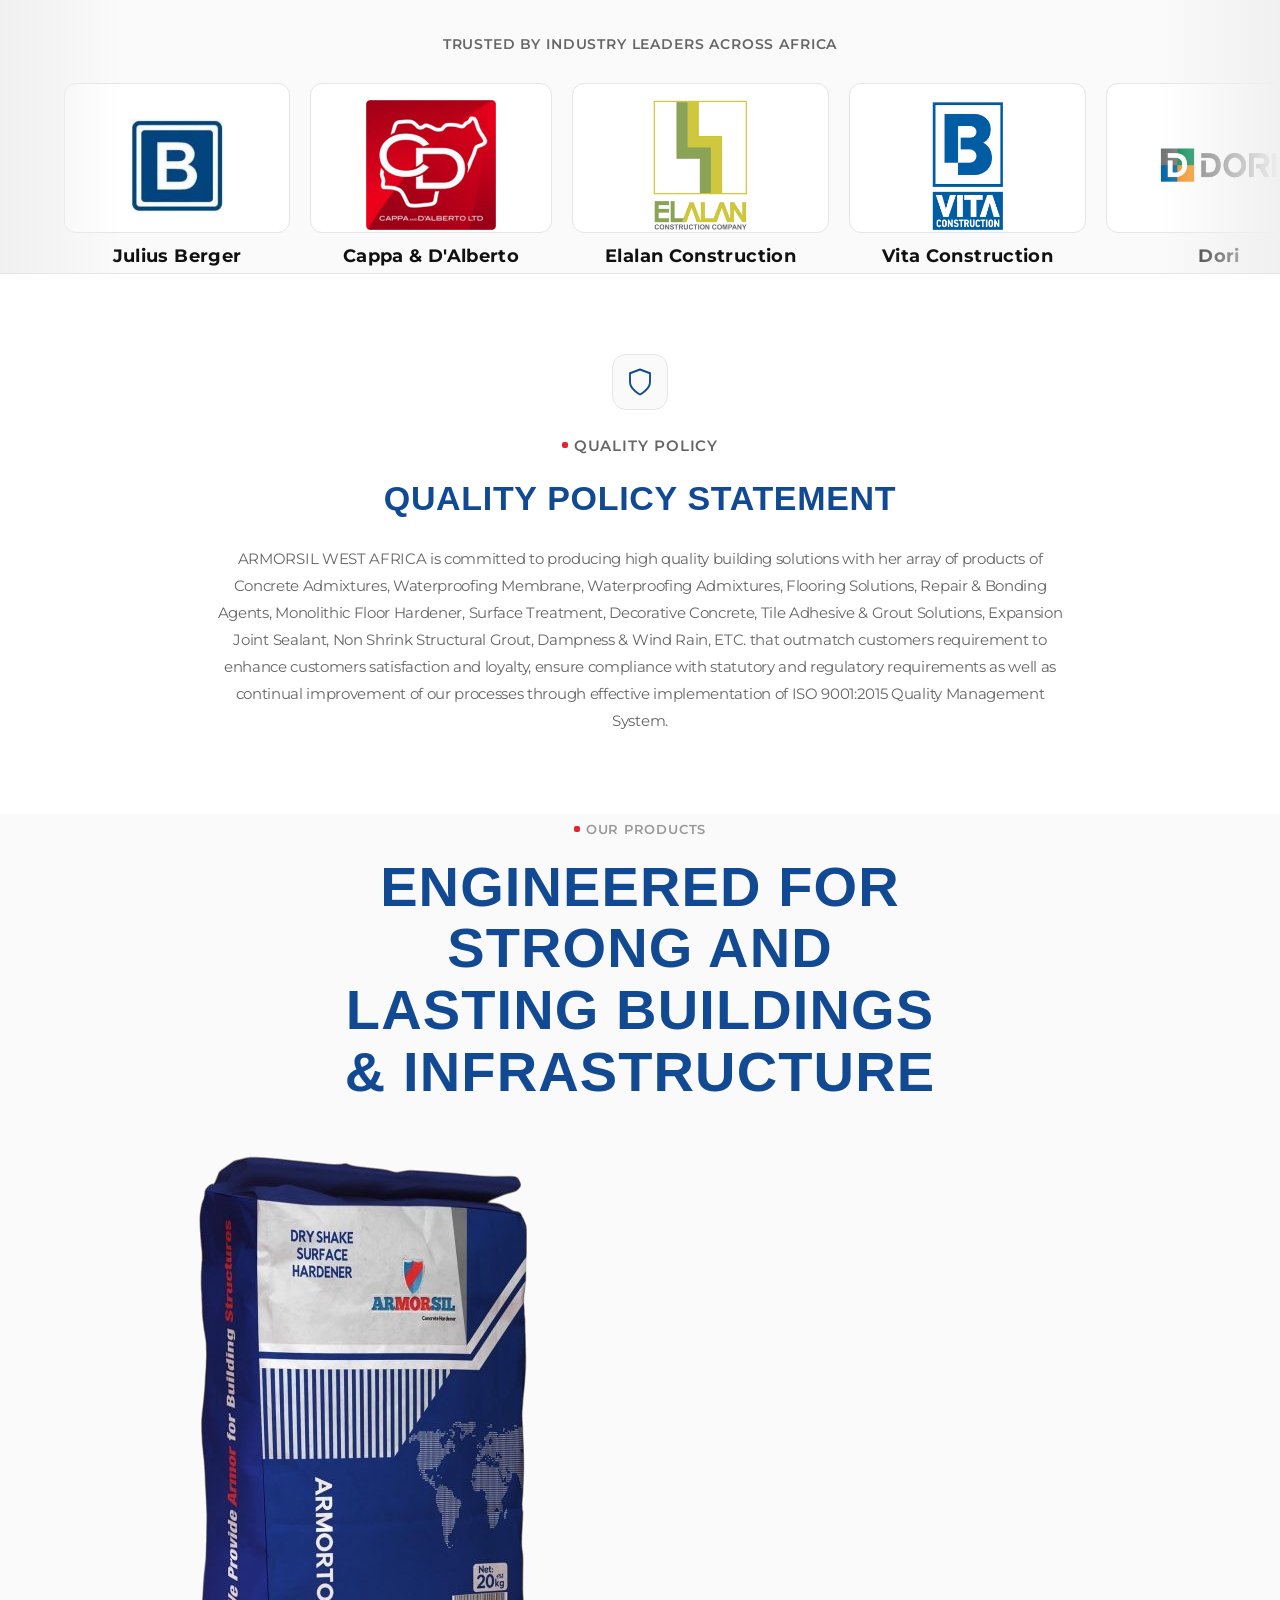
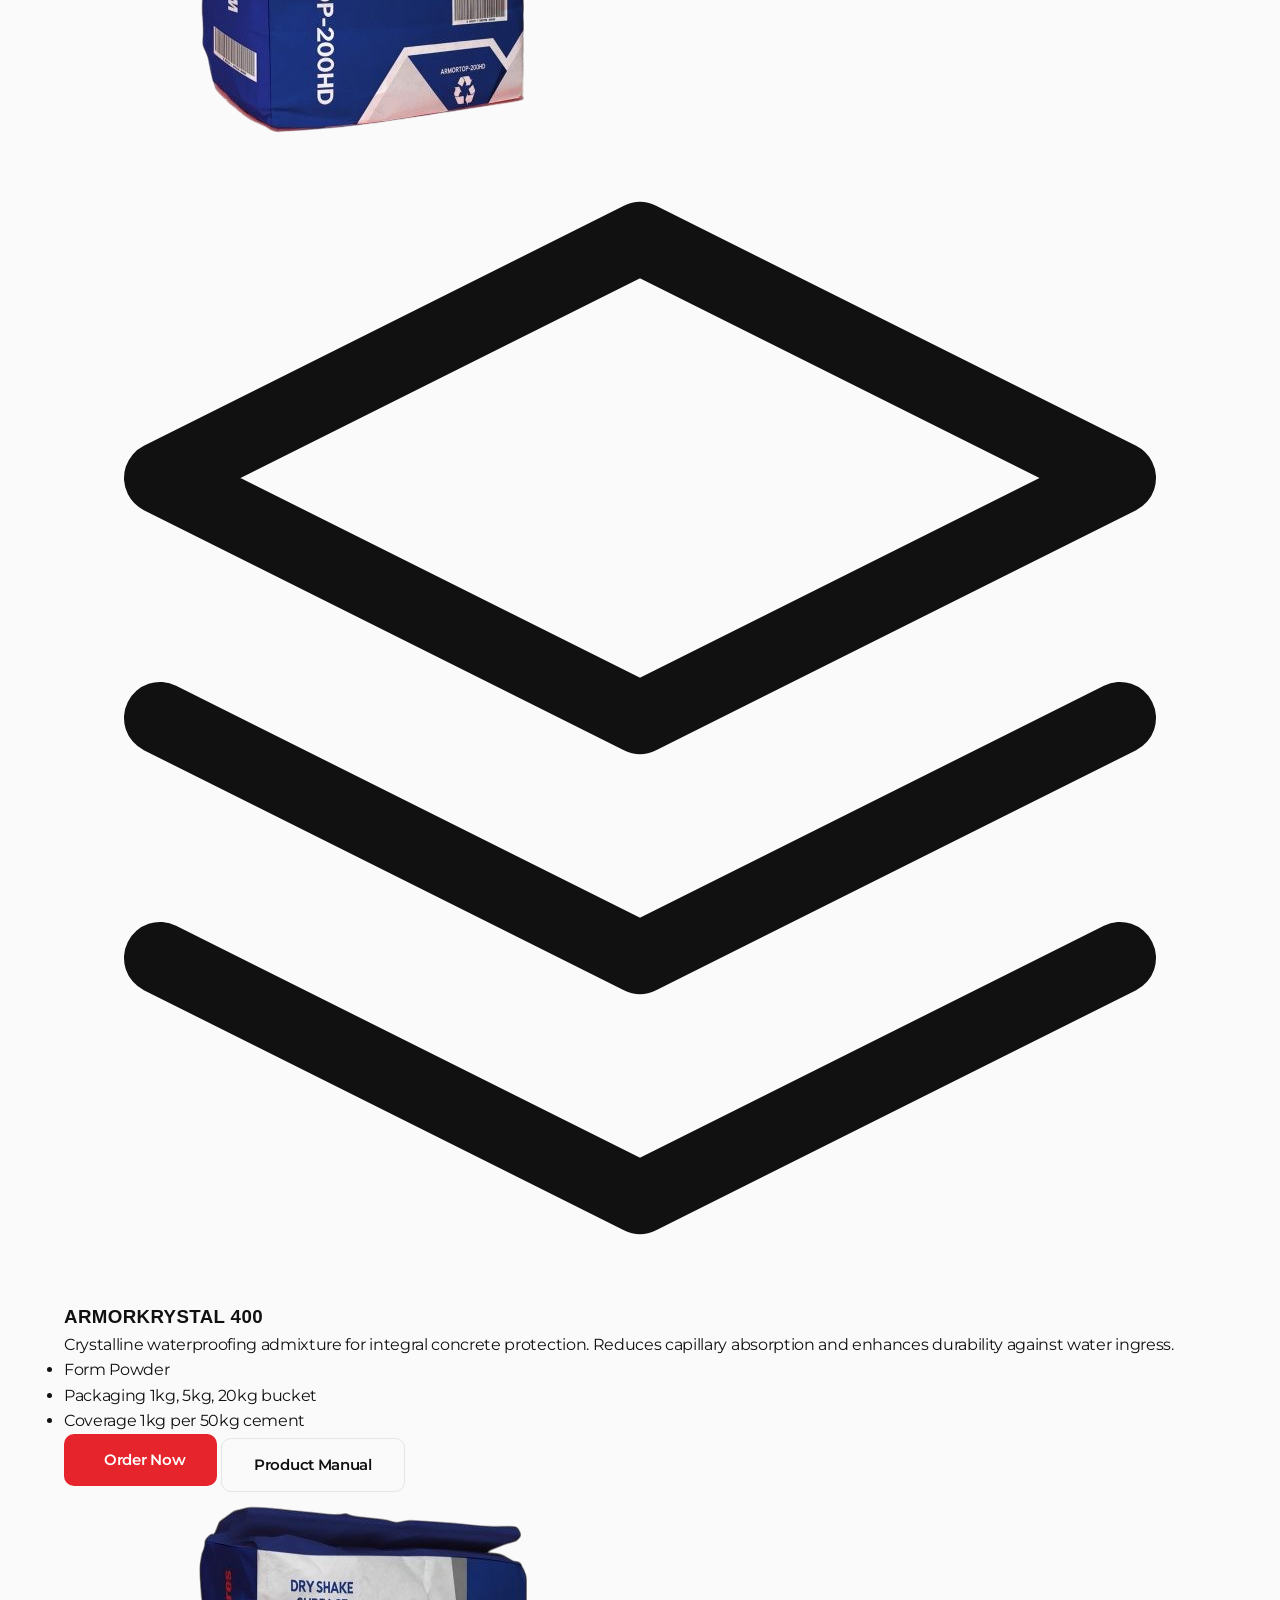
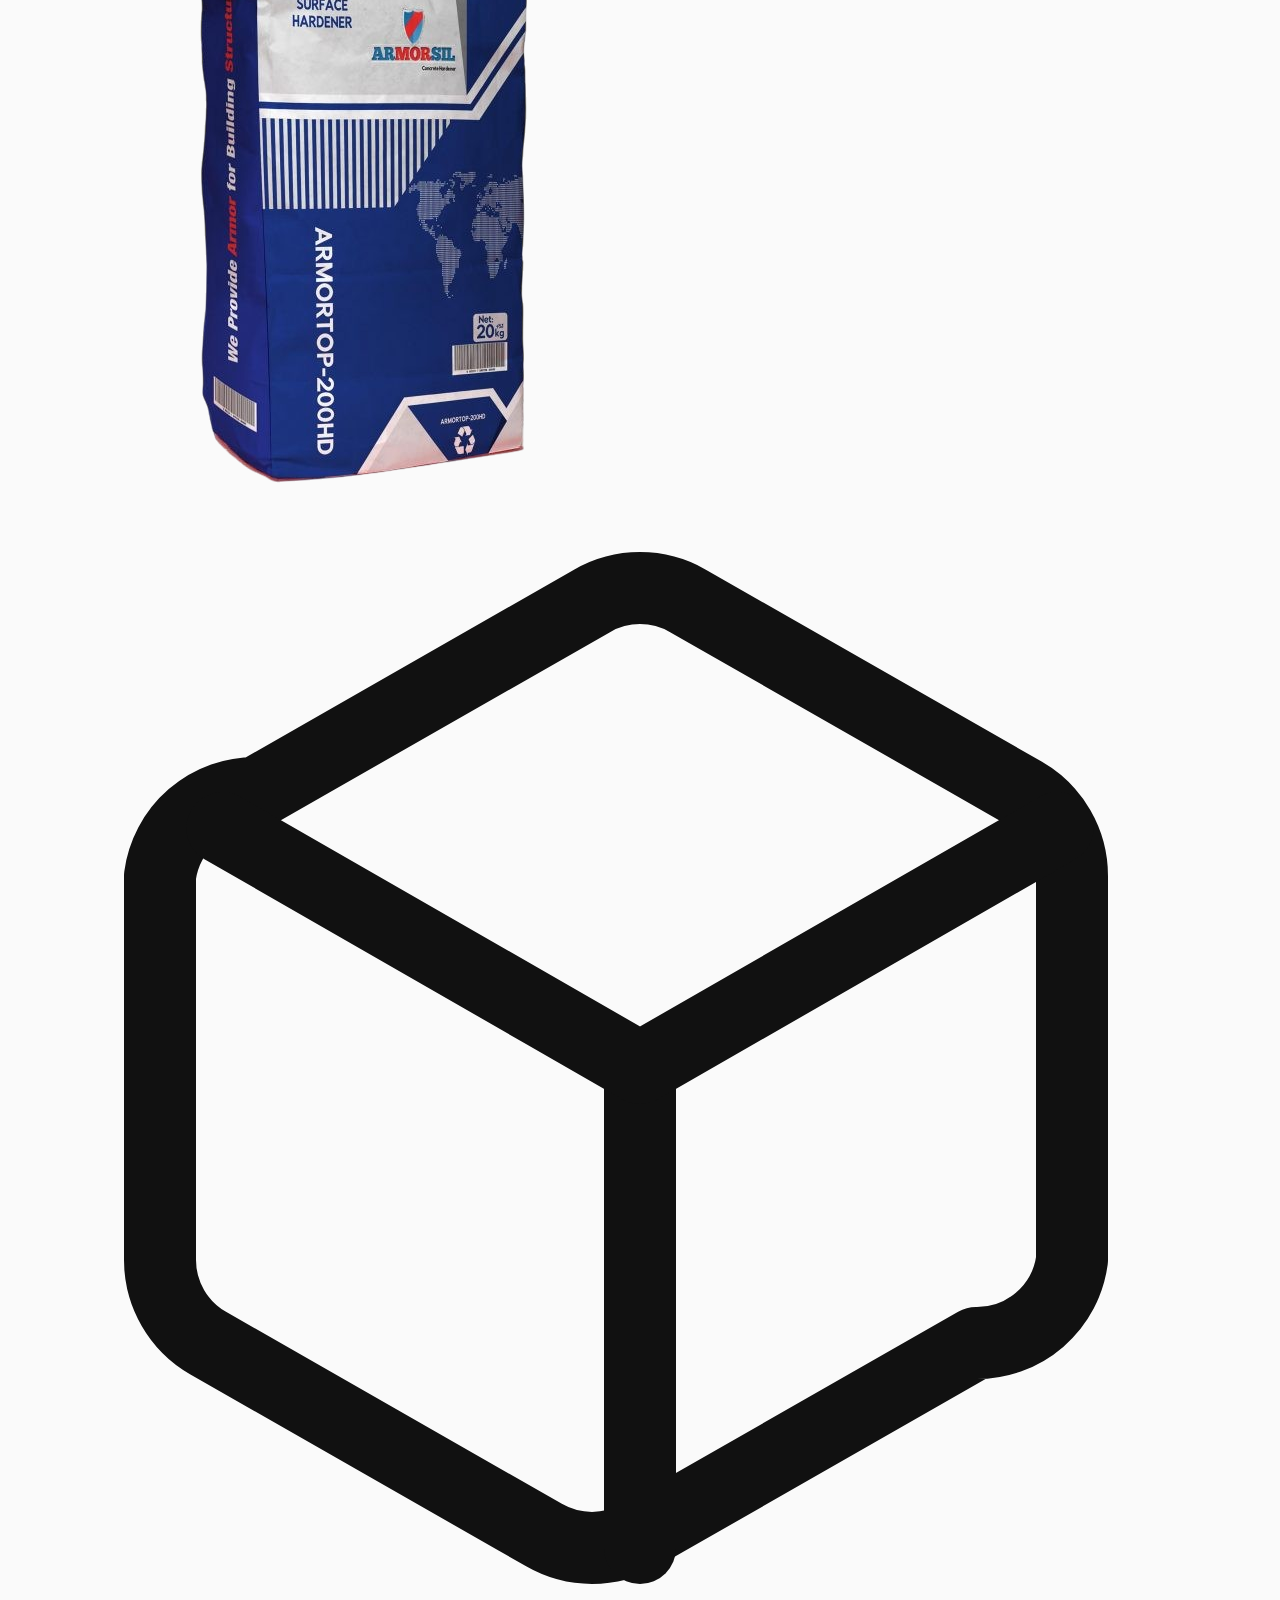
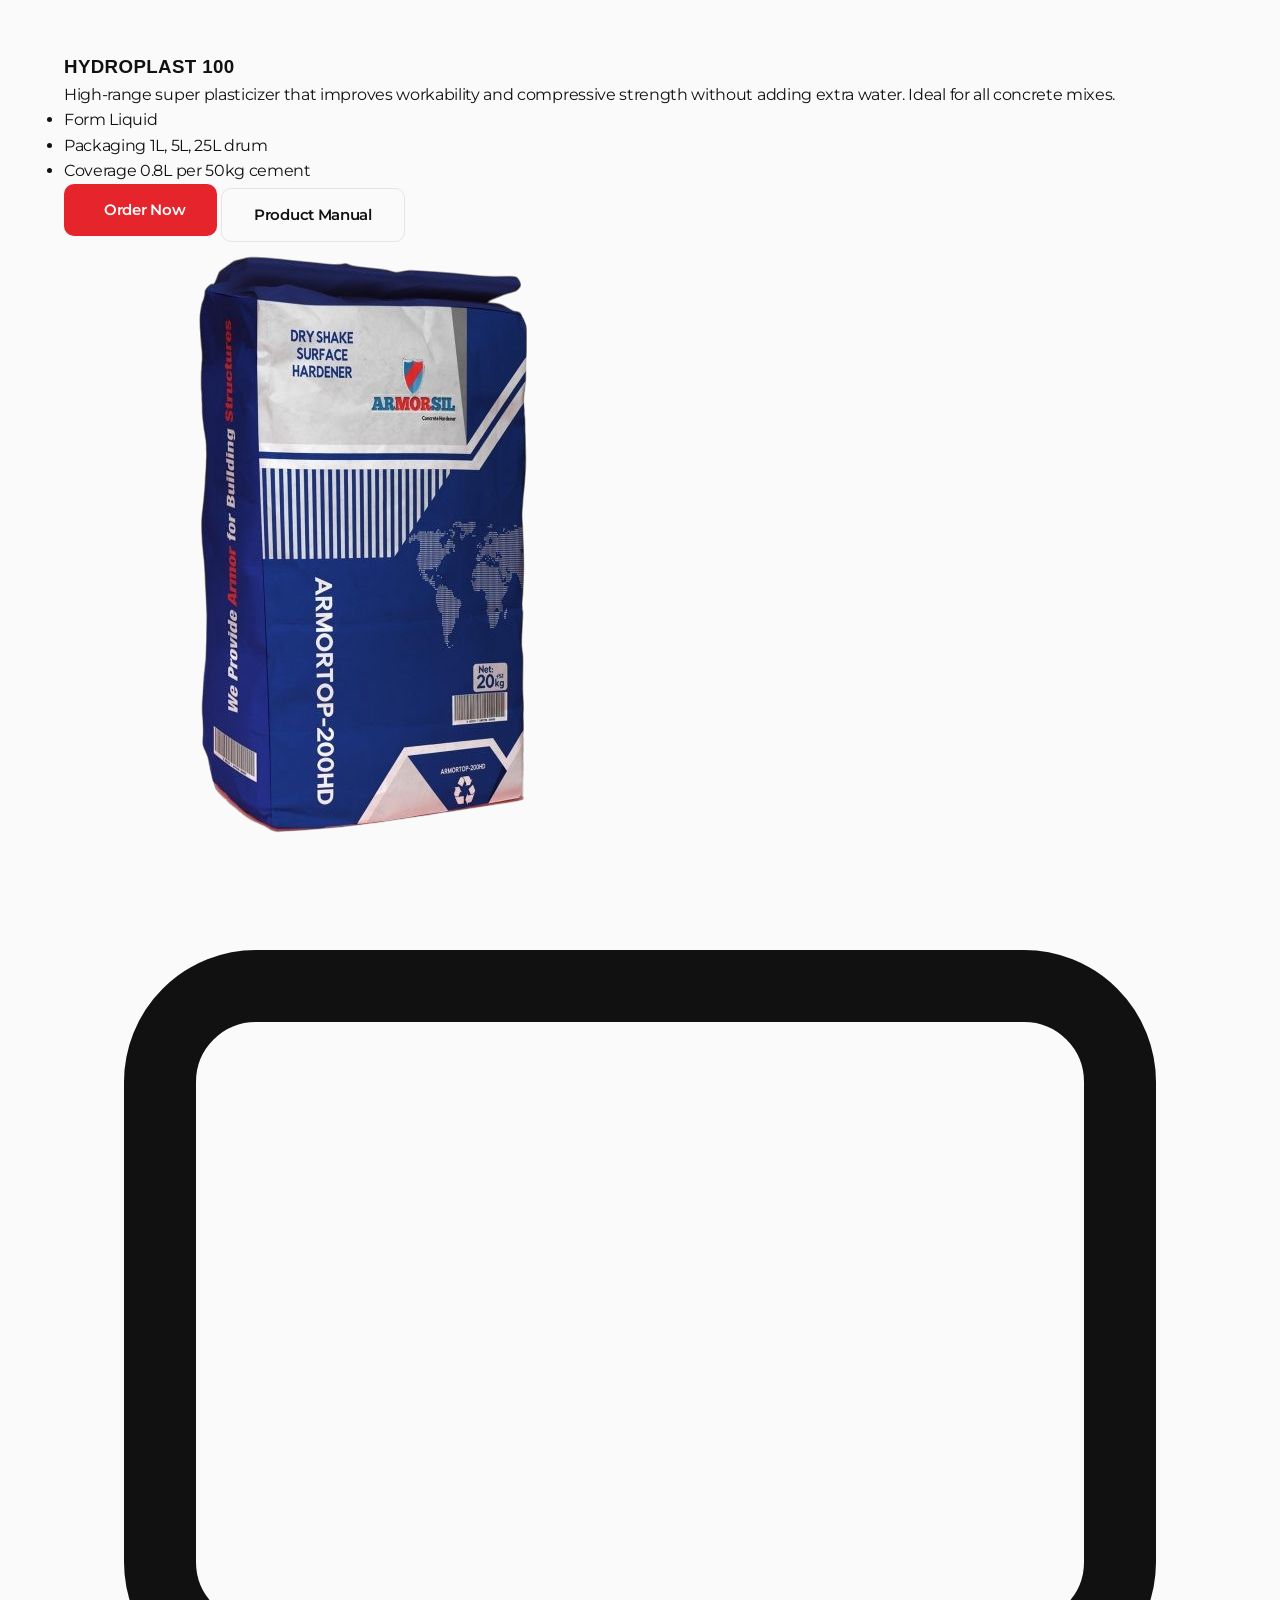
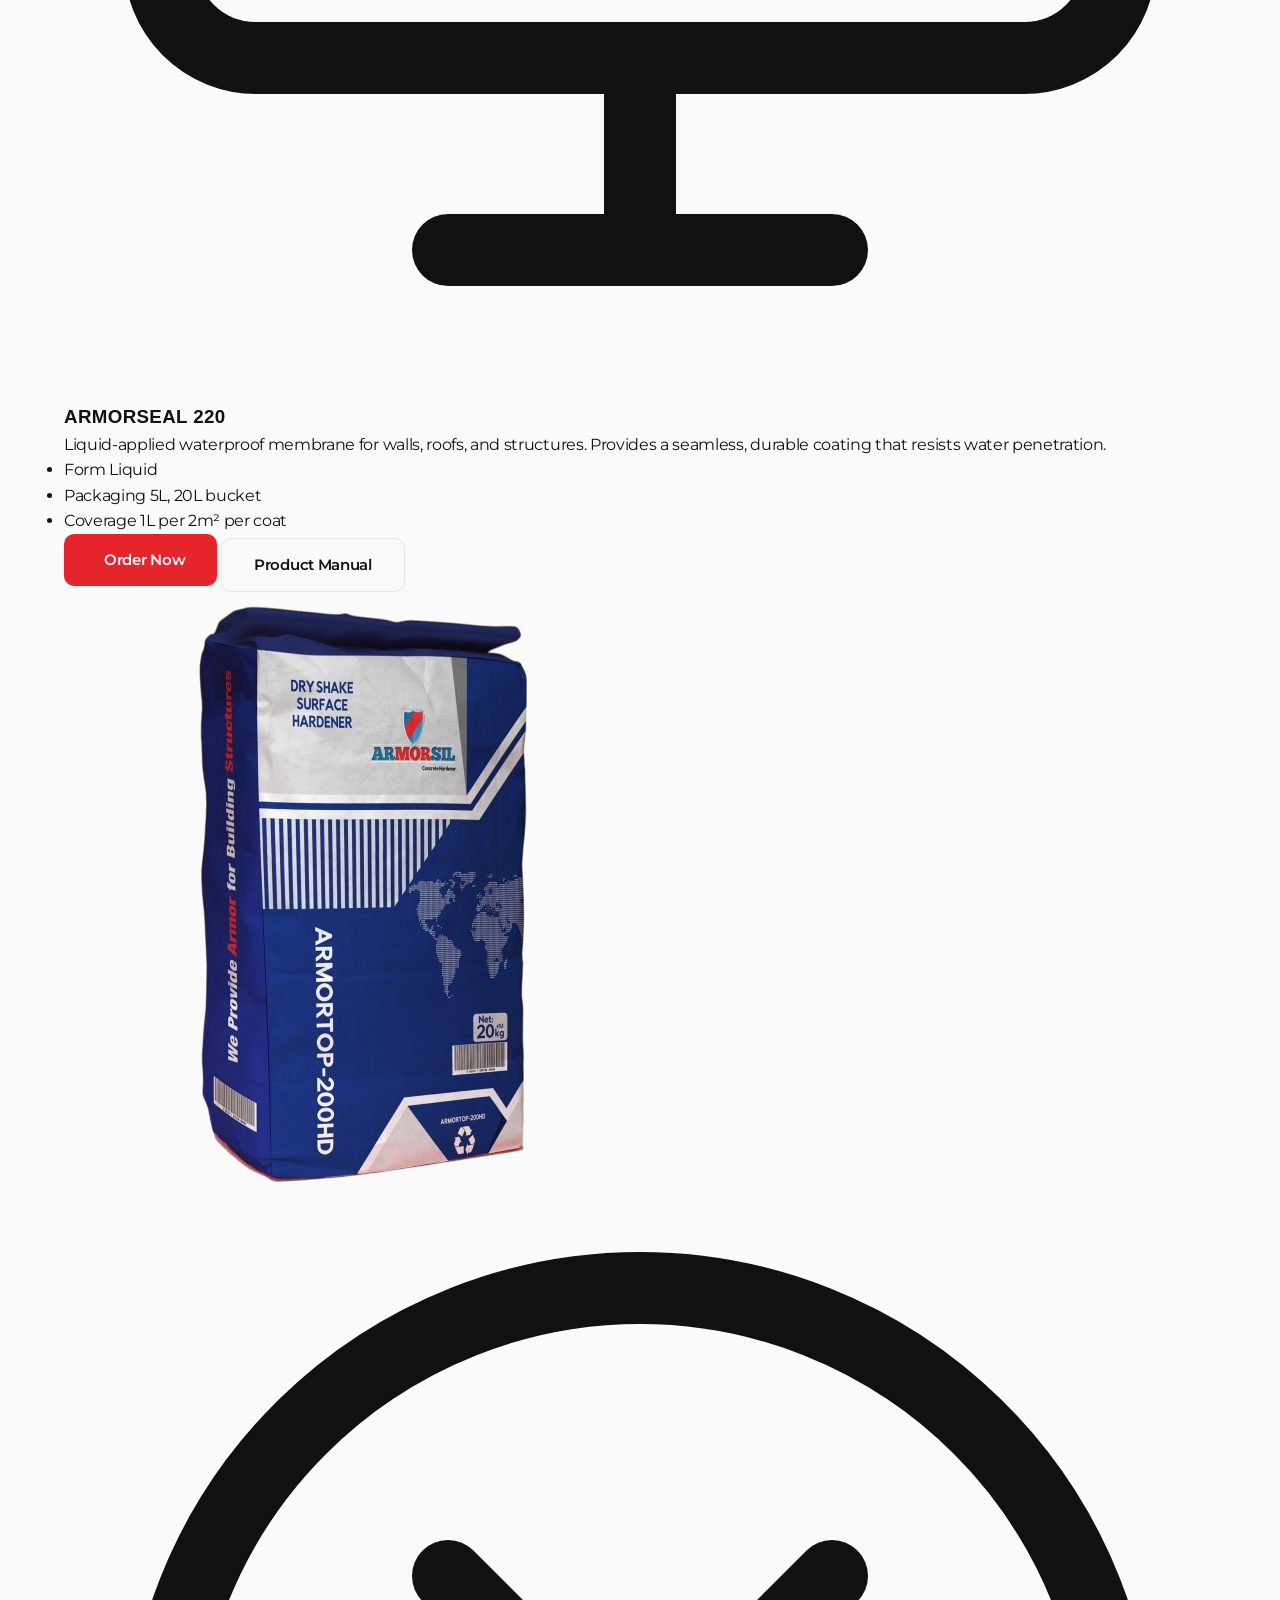
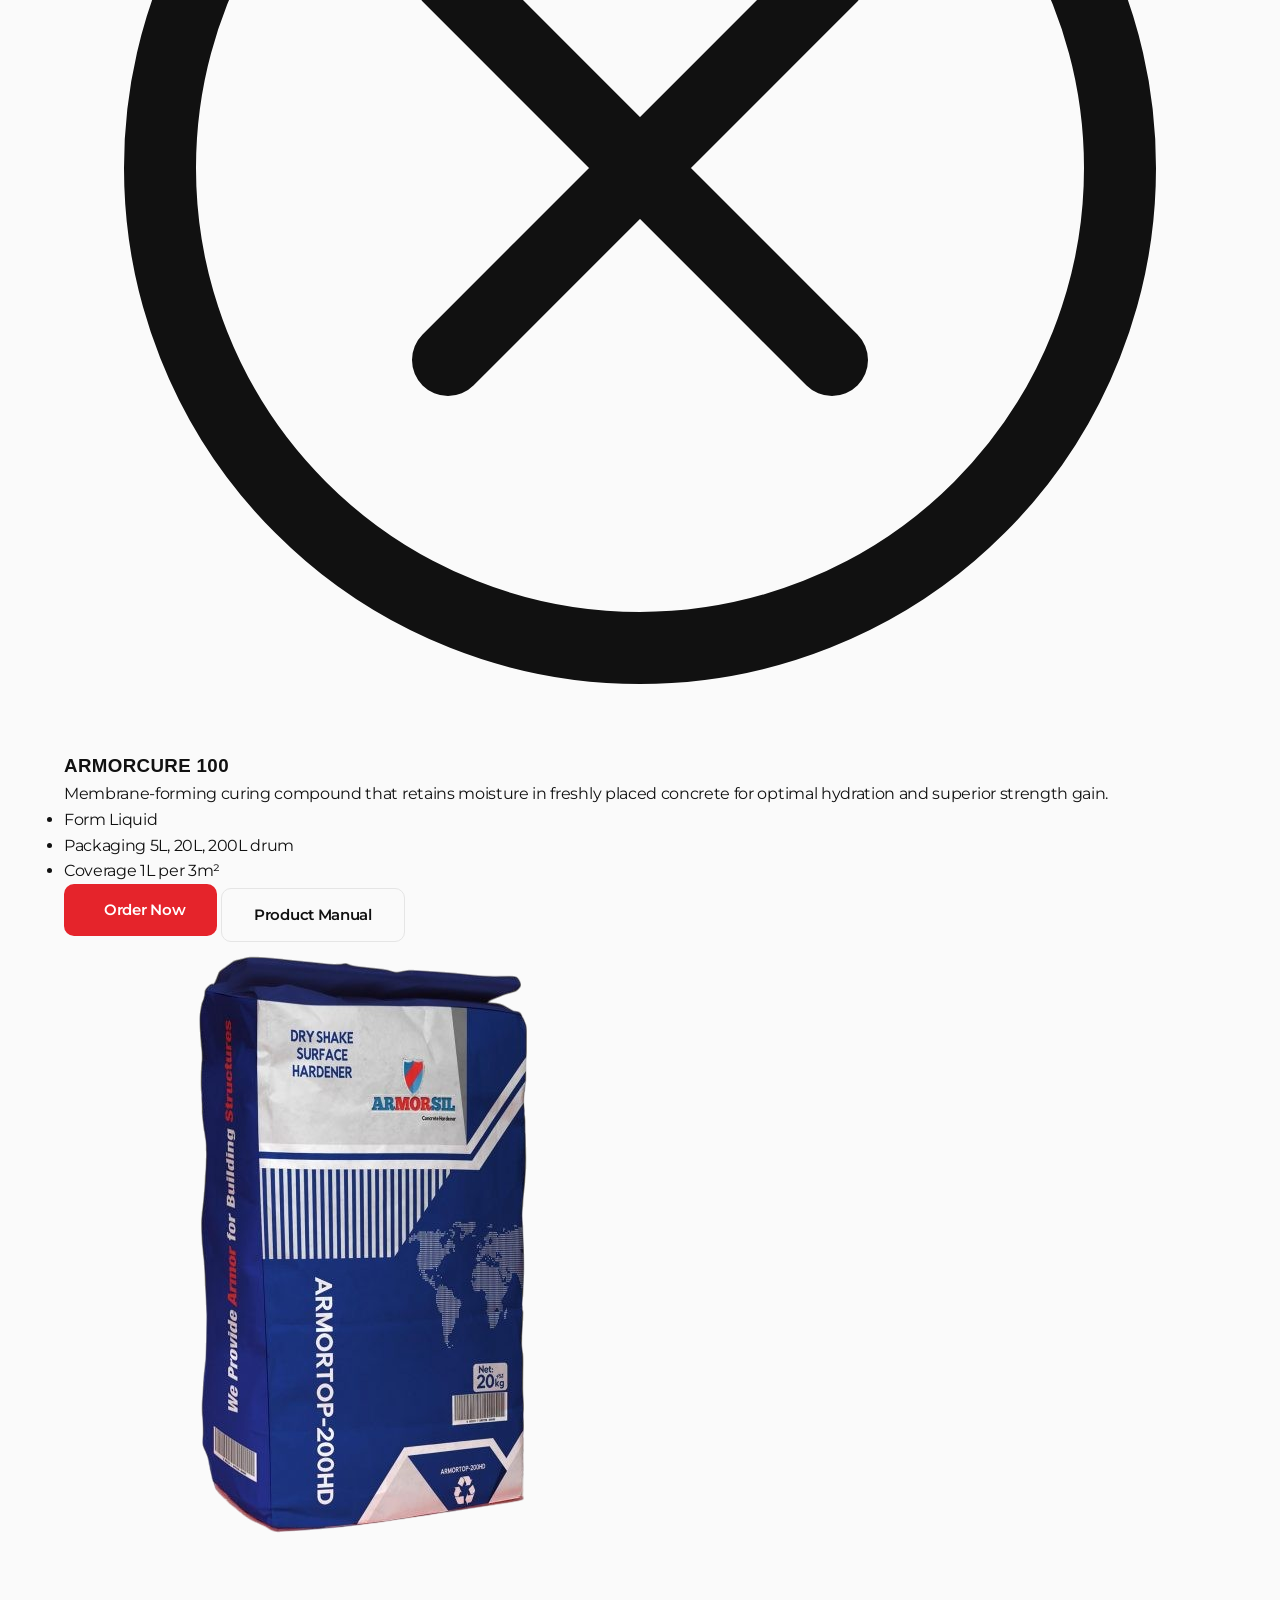
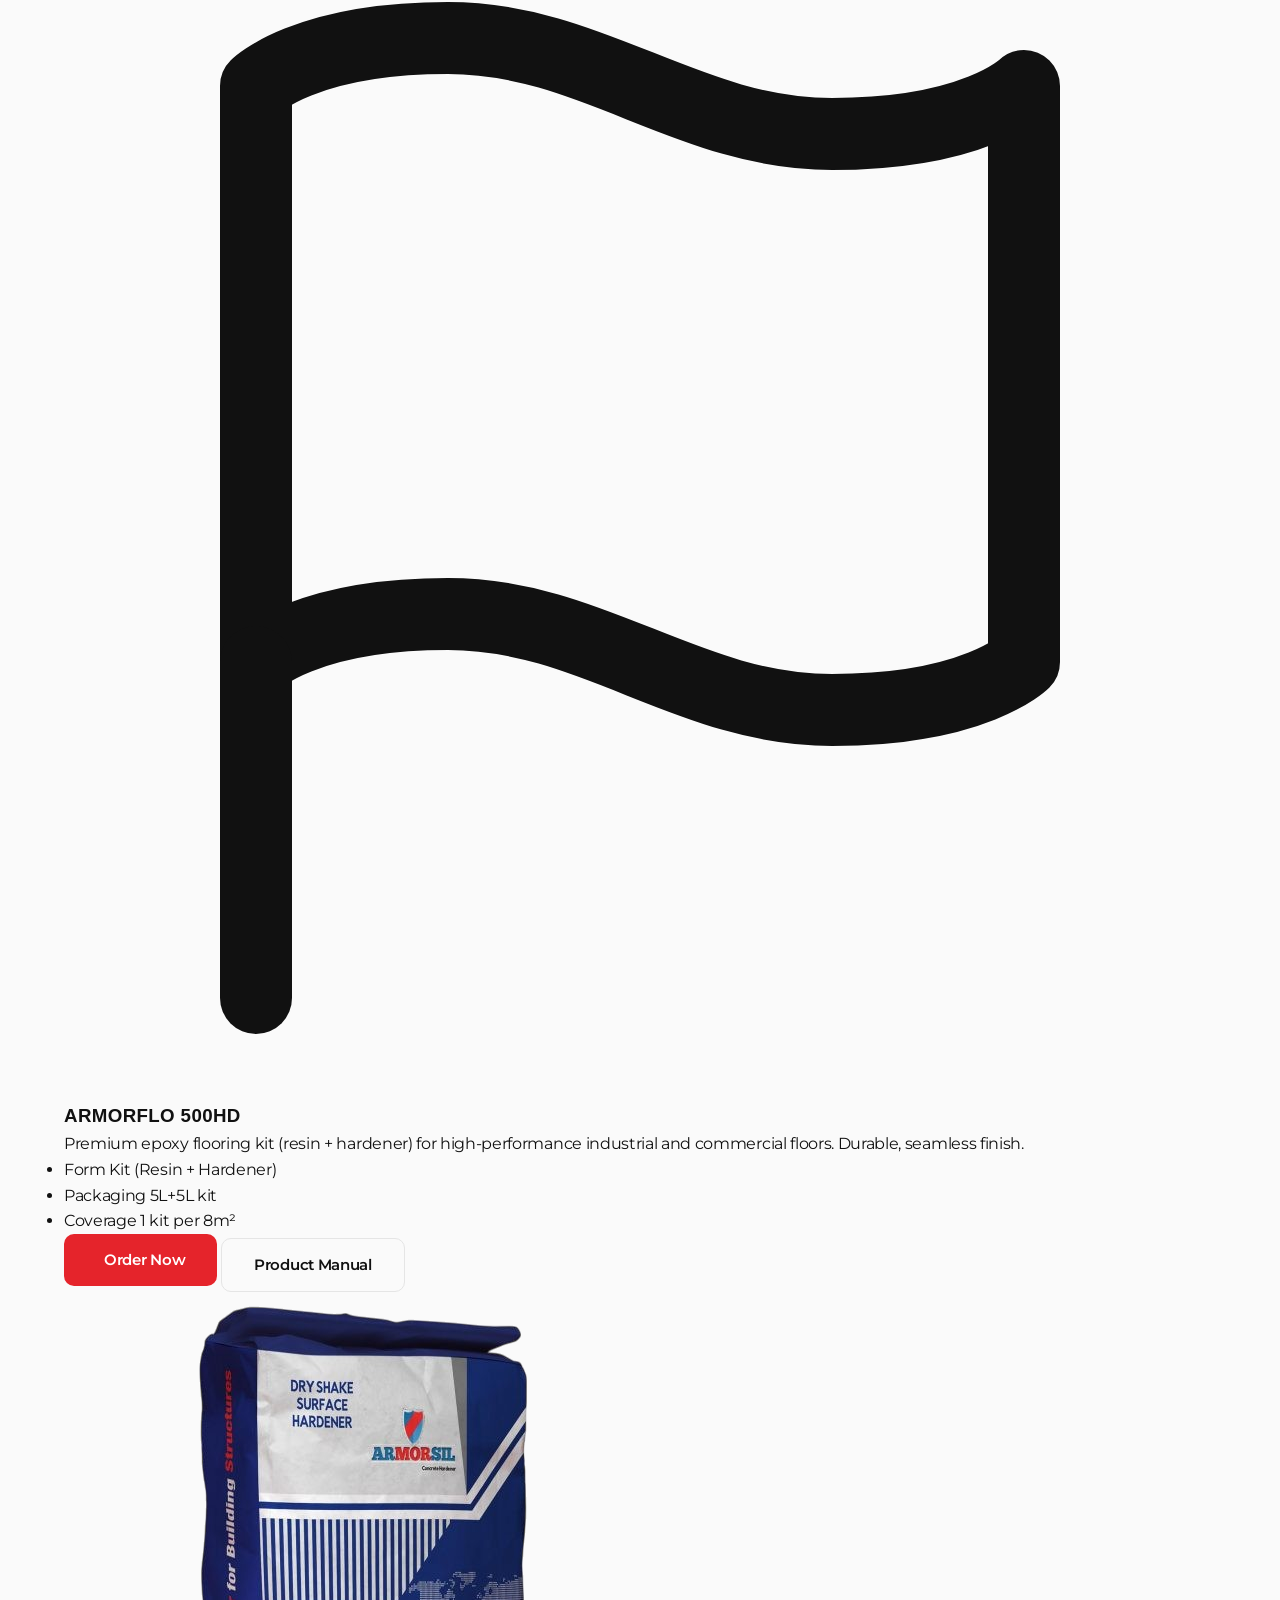
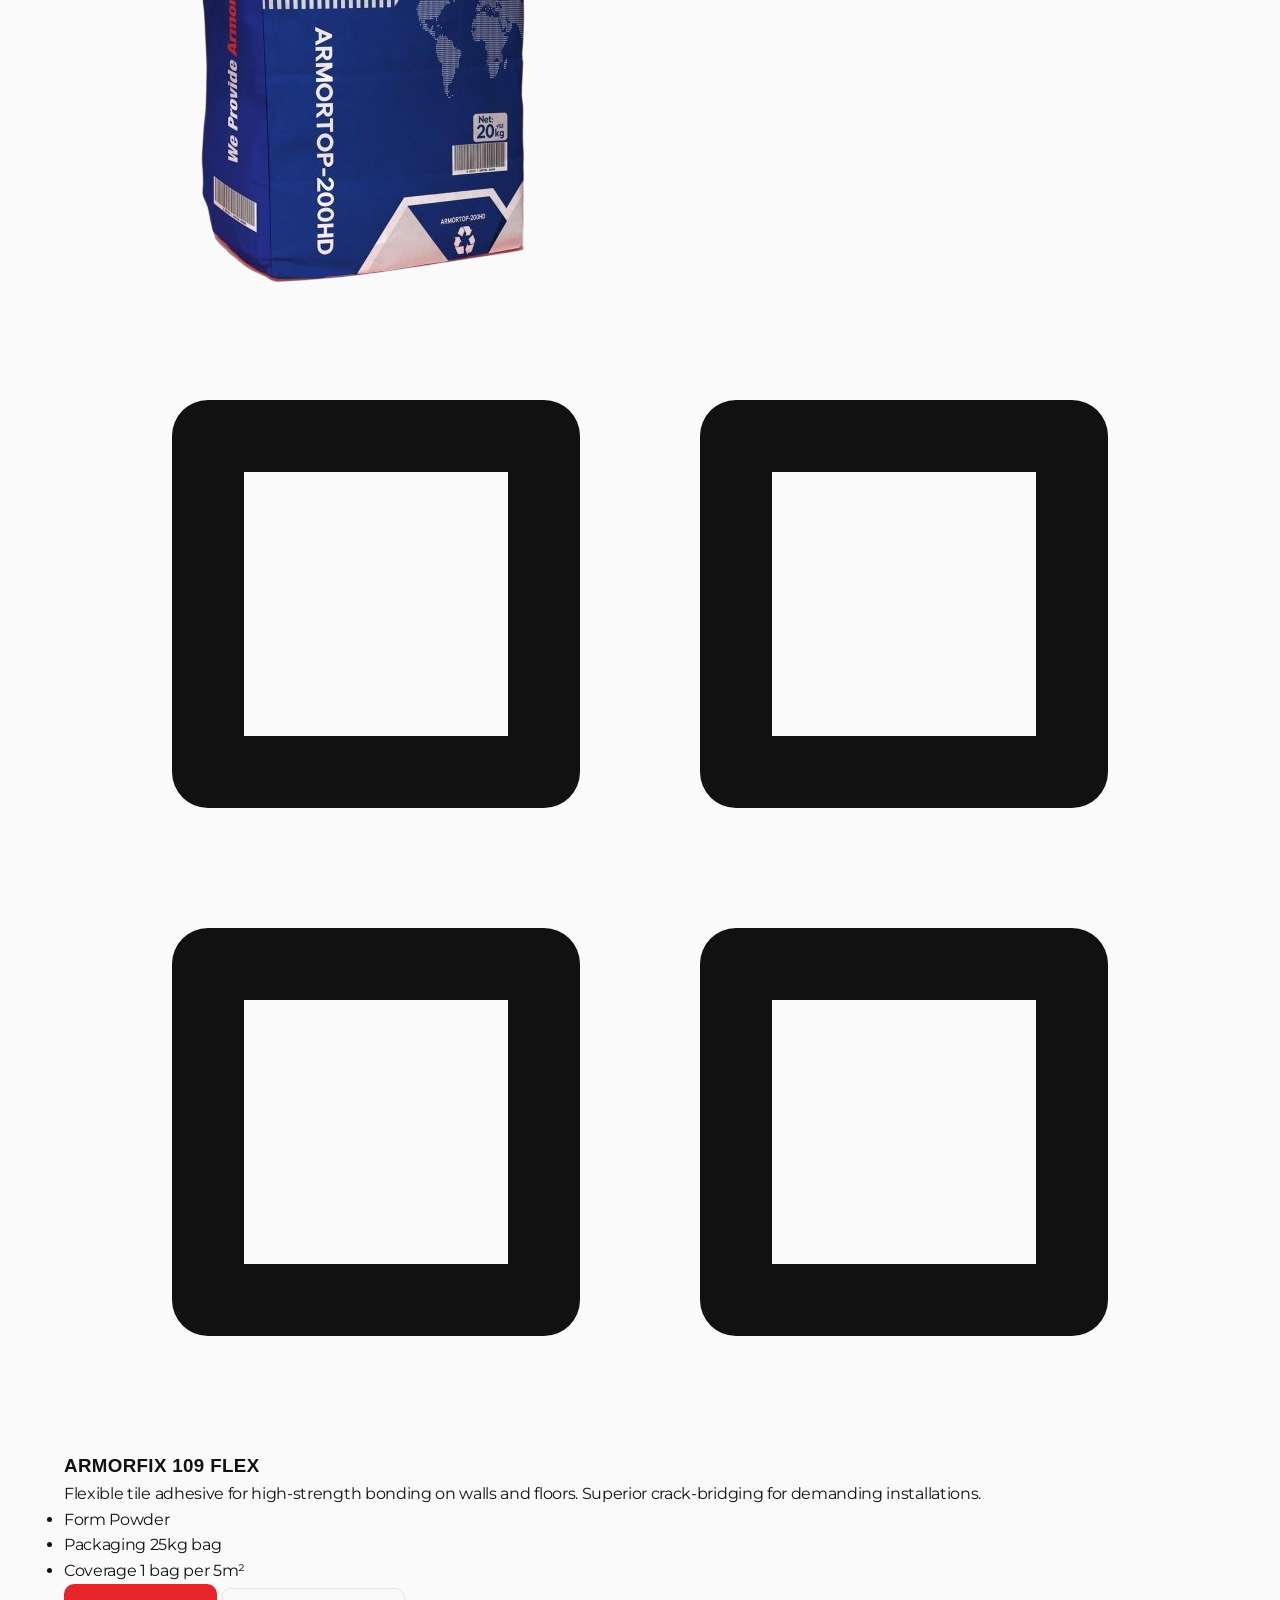
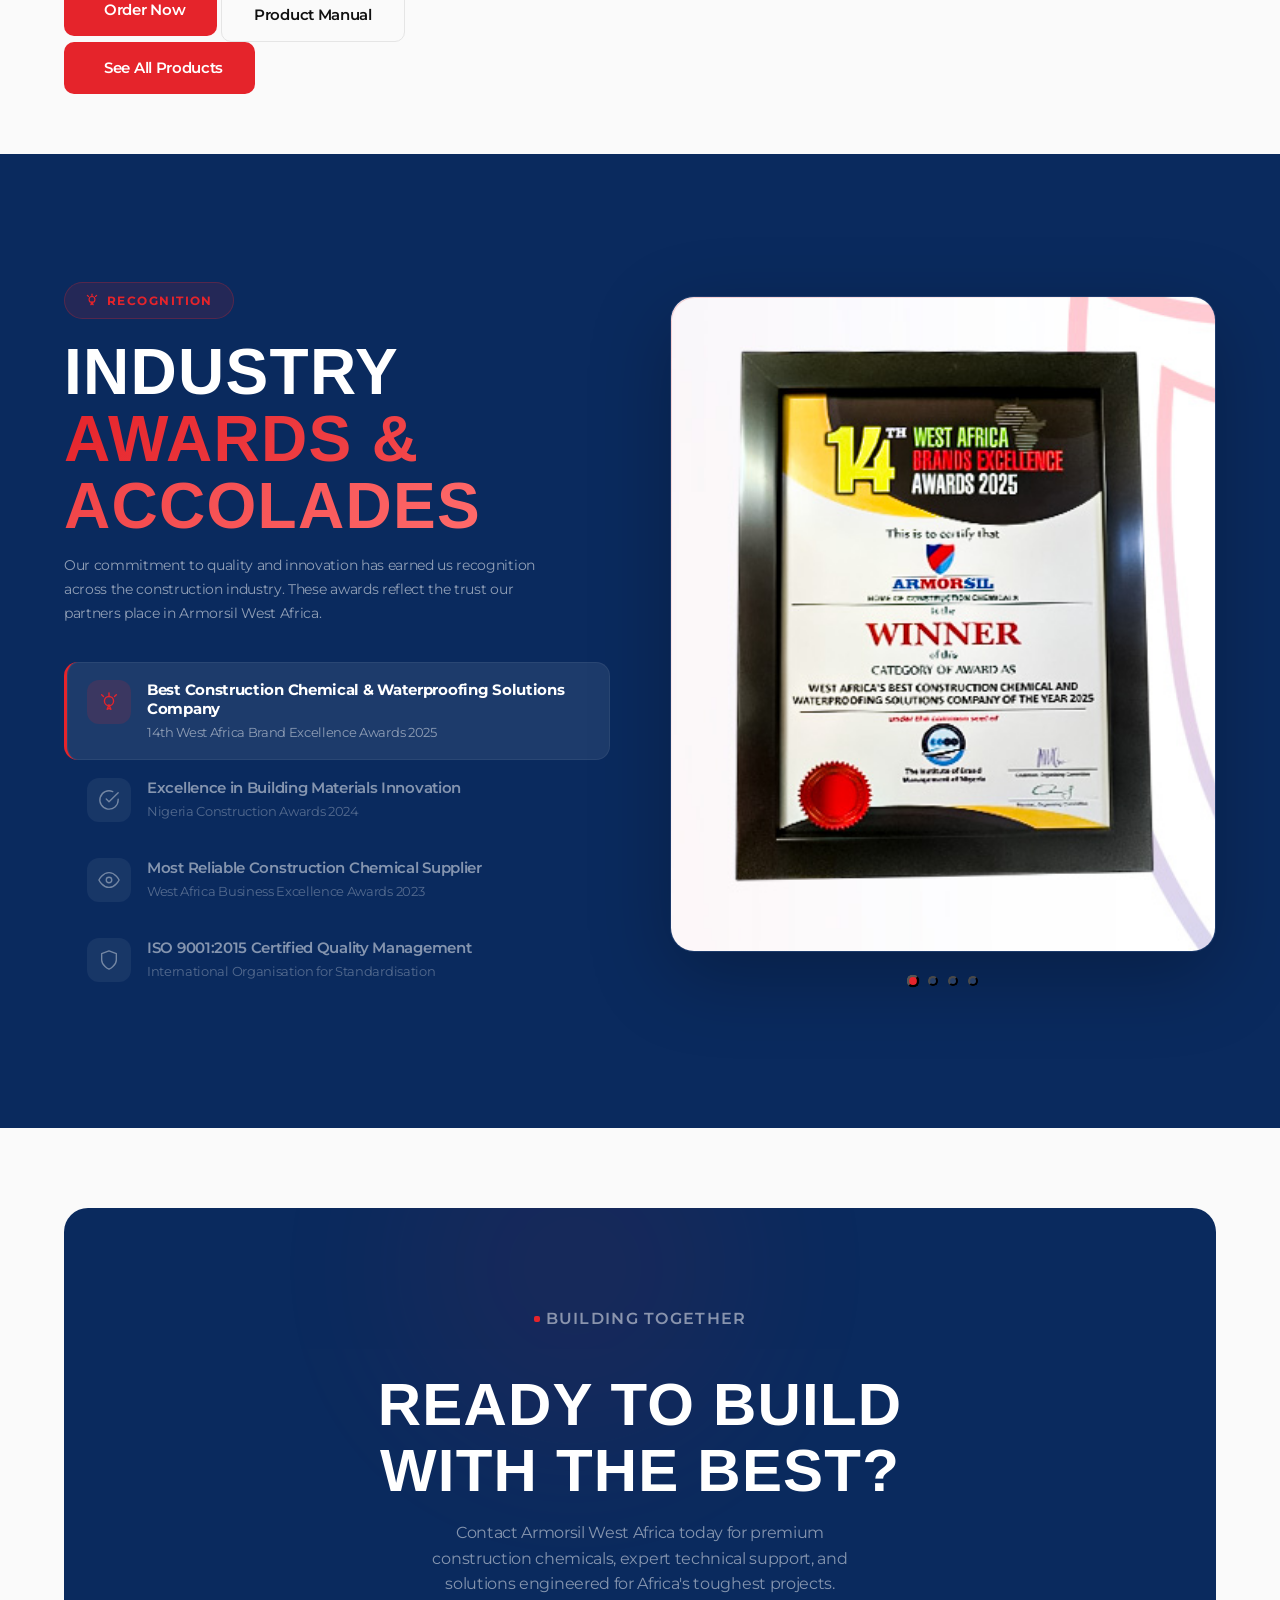
==== commit 0d14994c: "Restructure CSS: split monolithic file into per-page CSS files in css/ directory" ====
--- a/index.html
+++ b/index.html
@@ -20,7 +20,8 @@
     <link href="https://fonts.googleapis.com/css2?family=Bebas+Neue&family=Montserrat:wght@400;500;600;700;800;900&display=swap" rel="stylesheet">
 
     <!-- Template CSS -->
-    <link rel="stylesheet" href="armorsilwa-style.css">
+    <link rel="stylesheet" href="css/global.css">
+    <link rel="stylesheet" href="css/home.css">
     <script>if(window.innerWidth<900&&!location.pathname.includes('mobile.html'))location.href='mobile.html';</script>
 </head>
 <body>
--- a/css/global.css
+++ b/css/global.css
@@ -0,0 +1,659 @@
+/*
+
+Armorsil WA — Construction Chemical Company
+
+https://armorsilwa.com
+
+*/
+
+
+*,
+*::before,
+*::after {
+    margin: 0;
+    padding: 0;
+    box-sizing: border-box;
+}
+
+:root {
+    /* Silver & Acid Palette */
+    --bg:           #FAFAFA;
+    --surface:      #F0F0F0;
+    --text:         #111111;
+    --text-muted:   #666666;
+    --text-dim:     #999999;
+    --accent:       #E5242B;
+    --accent-hover: #C41E24;
+    --brand-blue:   #114A93;
+    --border:       #E5E5E5;
+    --border-light: #EEEEEE;
+    --white:        #FFFFFF;
+
+    /* Spacing */
+    --section-pad: clamp(80px, 10vw, 140px);
+    --container:   1200px;
+    --gap:         24px;
+}
+
+html {
+    scroll-behavior: smooth;
+    -webkit-font-smoothing: antialiased;
+    -moz-osx-font-smoothing: grayscale;
+}
+
+body {
+    font-family: 'Montserrat', -apple-system, BlinkMacSystemFont, 'SF Pro Display', 'SF Pro Text', sans-serif;
+    background: var(--bg);
+    color: var(--text);
+    line-height: 1.6;
+    letter-spacing: -0.02em;
+    overflow-x: hidden;
+}
+
+h1, h2, h3, h4, h5, h6 {
+    font-family: 'Poppins', sans-serif;
+    font-weight: 700;
+    letter-spacing: 0.02em;
+    text-transform: uppercase;
+}
+
+a {
+    color: inherit;
+    text-decoration: none;
+}
+
+img {
+    max-width: 100%;
+    display: block;
+}
+
+.container {
+    max-width: var(--container);
+    margin: 0 auto;
+    padding: 0 var(--gap);
+}
+
+/* ===== Machined Silver Card System ===== */
+.card {
+    background: var(--surface);
+    border: 1px solid var(--border);
+    border-radius: 16px;
+    box-shadow: inset 0 1px 0 var(--white);
+    transition: transform 0.25s cubic-bezier(0.22, 1, 0.36, 1);
+}
+
+.card:hover {
+    transform: translateY(-2px);
+}
+
+/* ===== Acid Button System ===== */
+.btn-acid {
+    position: relative;
+    display: inline-flex;
+    align-items: center;
+    justify-content: center;
+    gap: 8px;
+    padding: 14px 32px;
+    background: var(--accent);
+    color: var(--white);
+    font-family: inherit;
+    font-size: 15px;
+    font-weight: 600;
+    letter-spacing: -0.02em;
+    border: none;
+    border-radius: 10px;
+    cursor: pointer;
+    transition: transform 0.2s cubic-bezier(0.22, 1, 0.36, 1),
+                box-shadow 0.2s cubic-bezier(0.22, 1, 0.36, 1),
+                background 0.3s ease,
+                color 0.3s ease;
+    user-select: none;
+}
+
+.btn-acid::before {
+    content: '';
+    width: 0;
+    height: 20px;
+    background: url('asset/armorsilwa-favicon.png') no-repeat center / contain;
+    transition: width 0.35s cubic-bezier(0.22, 1, 0.36, 1),
+                opacity 0.25s ease;
+    opacity: 0;
+    flex-shrink: 0;
+}
+
+.btn-acid:hover {
+    background: var(--white);
+    color: var(--brand-blue);
+    transform: translateY(-2px);
+    box-shadow: 4px 4px 0px var(--text);
+}
+
+.btn-acid:hover::before {
+    width: 20px;
+    opacity: 1;
+}
+
+.btn-acid:active {
+    transform: translateY(0);
+    box-shadow: 1px 1px 0px var(--text);
+}
+
+.btn-ghost {
+    display: inline-flex;
+    align-items: center;
+    justify-content: center;
+    gap: 8px;
+    padding: 14px 32px;
+    background: transparent;
+    color: var(--text);
+    font-family: inherit;
+    font-size: 15px;
+    font-weight: 600;
+    letter-spacing: -0.02em;
+    border: 1px solid var(--border);
+    border-radius: 10px;
+    cursor: pointer;
+    transition: transform 0.2s cubic-bezier(0.22, 1, 0.36, 1),
+                box-shadow 0.2s cubic-bezier(0.22, 1, 0.36, 1),
+                border-color 0.2s ease;
+}
+
+.btn-ghost:hover {
+    transform: translateY(-2px);
+    box-shadow: 4px 4px 0px var(--text);
+    border-color: var(--text);
+}
+
+.btn-sm {
+    padding: 10px 20px;
+    font-size: 13px;
+    border-radius: 10px;
+}
+
+.btn-outline {
+    display: inline-flex;
+    align-items: center;
+    gap: 6px;
+    padding: 10px 20px;
+    font-family: 'Montserrat', sans-serif;
+    font-size: 13px;
+    font-weight: 600;
+    color: var(--text);
+    background: transparent;
+    border: 1px solid var(--border);
+    border-radius: 10px;
+    cursor: pointer;
+    text-decoration: none;
+    transition: all 0.3s ease;
+}
+
+.btn-outline:hover {
+    border-color: var(--accent);
+    color: var(--accent);
+}
+
+/* ===== Navigation ===== */
+@keyframes floatFavicon {
+  0% { transform: translate(0px, -50%); }
+  2.1739130434782608% { transform: translate(-70px, -50%); }
+  4.3478260869565215% { transform: translate(0px, -50%); }
+  6.521739130434782% { transform: translate(-70px, -50%); }
+  8.695652173913043% { transform: translate(0px, -50%); }
+  10.869565217391305% { transform: translate(-70px, -50%); }
+  13.043478260869565% { transform: translate(0px, -50%); }
+  15.217391304347824% { transform: translate(-70px, -50%); }
+  17.391304347826086% { transform: translate(0px, -50%); }
+  19.565217391304348% { transform: translate(-70px, -50%); }
+  21.73913043478261% { transform: translate(0px, -50%); }
+  23.913043478260867% { transform: translate(-70px, -50%); }
+  26.08695652173913% { transform: translate(0px, -50%); }
+  28.26086956521739% { transform: translate(-70px, -50%); }
+  30.43478260869565% { transform: translate(0px, -50%); }
+  32.608695652173914% { transform: translate(-70px, -50%); }
+  34.78260869565217% { transform: translate(0px, -50%); }
+  50% { transform: translate(calc(-100vw + 120px), -50%); }
+  52.17391304347826% { transform: translate(calc(-100vw + 190px), -50%); }
+  54.34782608695652% { transform: translate(calc(-100vw + 120px), -50%); }
+  56.52173913043478% { transform: translate(calc(-100vw + 190px), -50%); }
+  58.69565217391305% { transform: translate(calc(-100vw + 120px), -50%); }
+  60.869565217391305% { transform: translate(calc(-100vw + 190px), -50%); }
+  63.04347826086956% { transform: translate(calc(-100vw + 120px), -50%); }
+  65.21739130434783% { transform: translate(calc(-100vw + 190px), -50%); }
+  67.3913043478261% { transform: translate(calc(-100vw + 120px), -50%); }
+  69.56521739130434% { transform: translate(calc(-100vw + 190px), -50%); }
+  71.73913043478261% { transform: translate(calc(-100vw + 120px), -50%); }
+  73.91304347826087% { transform: translate(calc(-100vw + 190px), -50%); }
+  76.08695652173913% { transform: translate(calc(-100vw + 120px), -50%); }
+  78.26086956521739% { transform: translate(calc(-100vw + 190px), -50%); }
+  80.43478260869566% { transform: translate(calc(-100vw + 120px), -50%); }
+  82.6086956521739% { transform: translate(calc(-100vw + 190px), -50%); }
+  84.78260869565217% { transform: translate(calc(-100vw + 120px), -50%); }
+  100% { transform: translate(0px, -50%); }
+}
+
+.nav {
+    position: fixed;
+    top: 16px;
+    left: 50%;
+    transform: translateX(-50%);
+    z-index: 1000;
+    background: rgba(128, 128, 128, 0.4);
+    backdrop-filter: blur(20px);
+    -webkit-backdrop-filter: blur(20px);
+    border: 1px solid var(--border);
+    border-radius: 999px;
+    width: 75%;
+    max-width: 1100px;
+}
+
+.nav-inner {
+    max-width: var(--container);
+    margin: 0 auto;
+    padding: 0 var(--gap);
+    height: 64px;
+    display: flex;
+    align-items: center;
+    justify-content: space-between;
+}
+
+.nav-logo {
+    font-size: 20px;
+    font-weight: 700;
+    letter-spacing: 0.02em;
+    display: flex;
+    align-items: center;
+    gap: 8px;
+    font-family: 'Bebas Neue', sans-serif;
+}
+
+.nav-logo-img {
+    height: 40px;
+    width: auto;
+    display: block;
+}
+
+.nav-logo-mark {
+    width: 28px;
+    height: 28px;
+    background: var(--accent);
+    border-radius: 8px;
+    display: flex;
+    align-items: center;
+    justify-content: center;
+}
+
+.nav-logo-mark svg {
+    width: 16px;
+    height: 16px;
+}
+
+.nav-links {
+    display: flex;
+    align-items: center;
+    gap: 36px;
+    list-style: none;
+}
+
+.nav-links a {
+    font-size: 14px;
+    font-weight: 500;
+    color: #fff;
+    transition: color 0.2s ease;
+}
+
+.nav-links a:hover {
+    color: rgba(255, 255, 255, 0.7);
+}
+
+.nav-dropdown {
+    position: relative;
+}
+
+.nav-dropdown > a {
+    display: flex;
+    align-items: center;
+    gap: 4px;
+}
+
+.dropdown-arrow {
+    font-size: 10px;
+    transition: transform 0.2s ease;
+}
+
+.nav-dropdown:hover .dropdown-arrow {
+    transform: rotate(180deg);
+}
+
+.dropdown-menu {
+    display: none;
+    position: absolute;
+    top: 100%;
+    left: 50%;
+    transform: translateX(-50%);
+    background: rgba(30, 30, 30, 0.9);
+    backdrop-filter: blur(20px);
+    -webkit-backdrop-filter: blur(20px);
+    border: 1px solid rgba(255, 255, 255, 0.1);
+    border-radius: 12px;
+    padding: 8px;
+    min-width: 240px;
+    list-style: none;
+    box-shadow: 0 12px 40px rgba(0,0,0,0.3);
+    z-index: 100;
+}
+
+.nav-dropdown:hover .dropdown-menu {
+    display: block;
+}
+
+.dropdown-menu li a {
+    display: block;
+    padding: 10px 14px;
+    border-radius: 8px;
+    font-size: 14px;
+    color: #fff;
+    transition: background 0.2s ease, color 0.2s ease;
+    white-space: nowrap;
+}
+
+.dropdown-menu li a:hover {
+    background: rgba(255, 255, 255, 0.1);
+    color: #fff;
+}
+
+.nav-contact {
+    padding: 8px 20px;
+    border-radius: 8px;
+    background: var(--accent);
+    color: #fff !important;
+    font-weight: 600;
+}
+
+.nav-contact:hover {
+    opacity: 0.9;
+}
+
+.nav-cta {
+    display: flex;
+    align-items: center;
+    gap: 12px;
+}
+
+.nav-cta .btn-acid {
+    padding: 10px 22px;
+    font-size: 14px;
+}
+
+.nav-cta .btn-ghost {
+    padding: 10px 22px;
+    font-size: 14px;
+}
+
+.nav-toggle {
+    display: none;
+    background: none;
+    border: none;
+    cursor: pointer;
+    width: 40px;
+    height: 40px;
+    align-items: center;
+    justify-content: center;
+}
+
+.nav-toggle span {
+    display: block;
+    width: 22px;
+    height: 2px;
+    background: var(--text);
+    position: relative;
+    transition: background 0.2s ease;
+}
+
+.nav-toggle span::before,
+.nav-toggle span::after {
+    content: '';
+    position: absolute;
+    left: 0;
+    width: 100%;
+    height: 2px;
+    background: var(--text);
+    transition: transform 0.3s ease;
+}
+
+.nav-toggle span::before { top: -7px; }
+.nav-toggle span::after  { top: 7px; }
+
+.nav-toggle.active span { background: transparent; }
+.nav-toggle.active span::before { transform: rotate(45deg); top: 0; }
+.nav-toggle.active span::after  { transform: rotate(-45deg); top: 0; }
+
+/* ===== Section Layout Utilities ===== */
+.section-header {
+    text-align: center;
+    margin-bottom: 40px;
+}
+
+.section-tag {
+    display: inline-flex;
+    align-items: center;
+    gap: 6px;
+    font-size: 13px;
+    font-weight: 600;
+    text-transform: uppercase;
+    letter-spacing: 0.06em;
+    color: var(--text-dim);
+    margin-bottom: 16px;
+}
+
+.section-tag::before {
+    content: '';
+    width: 6px;
+    height: 6px;
+    background: var(--accent);
+    border-radius: 2px;
+}
+
+.section-title {
+    font-size: clamp(40px, 4.5vw, 56px);
+    font-weight: 700;
+    letter-spacing: 0.02em;
+    line-height: 1.1;
+    text-transform: uppercase;
+    max-width: 600px;
+    margin: 0 auto;
+    font-family: 'Poppins', sans-serif;
+    color: var(--brand-blue);
+}
+
+.text-brand-blue {
+    color: var(--brand-blue);
+}
+
+/* ===== Footer ===== */
+.footer {
+    padding: 80px 0 40px;
+    border-top: 1px solid var(--border);
+    background: var(--bg);
+}
+
+.footer-grid {
+    display: grid;
+    grid-template-columns: 2fr 1fr 1fr 1fr;
+    gap: 48px;
+    margin-bottom: 64px;
+}
+
+.footer-brand-desc {
+    font-size: 14px;
+    color: var(--text-muted);
+    line-height: 1.7;
+    max-width: 280px;
+    margin-top: 16px;
+}
+
+.footer-col-title {
+    font-size: 15px;
+    font-weight: 700;
+    letter-spacing: 0.02em;
+    color: var(--text);
+    margin-bottom: 20px;
+    font-family: 'Poppins', sans-serif;
+    text-transform: uppercase;
+}
+
+.footer-links {
+    list-style: none;
+    display: flex;
+    flex-direction: column;
+    gap: 12px;
+}
+
+.footer-links a {
+    font-size: 14px;
+    color: var(--text-dim);
+    font-weight: 500;
+    transition: color 0.2s ease;
+}
+
+.footer-links a:hover {
+    color: var(--text-muted);
+}
+
+.footer-bottom {
+    display: flex;
+    align-items: center;
+    justify-content: space-between;
+    padding-top: 32px;
+    border-top: 1px solid var(--border);
+}
+
+.footer-copy {
+    font-size: 13px;
+    color: var(--text-dim);
+}
+
+.footer-copy a {
+    color: var(--text-muted);
+}
+
+.footer-copy a:hover {
+    color: var(--text);
+}
+
+.footer-bottom-links {
+    display: flex;
+    gap: 24px;
+    list-style: none;
+}
+
+.footer-bottom-links a {
+    font-size: 13px;
+    color: var(--text-dim);
+    font-weight: 500;
+    transition: color 0.2s ease;
+}
+
+.footer-bottom-links a:hover {
+    color: var(--text);
+}
+
+/* ===== SCROLL REVEAL ===== */
+.reveal {
+    opacity: 0;
+    transform: translateY(24px);
+    transition: opacity 0.7s cubic-bezier(0.22, 1, 0.36, 1),
+                transform 0.7s cubic-bezier(0.22, 1, 0.36, 1);
+}
+
+.reveal.visible {
+    opacity: 1;
+    transform: translateY(0);
+}
+
+/* ===== RESPONSIVE (Global) ===== */
+@media (max-width: 1024px) {
+    .footer-grid {
+        grid-template-columns: 1fr 1fr;
+    }
+}
+
+@media (max-width: 768px) {
+    .nav-links { display: none; }
+    .nav-cta   { display: none; }
+    .nav-toggle { display: flex; }
+
+    .nav-links.open {
+        display: flex;
+        flex-direction: column;
+        position: fixed;
+        top: 64px;
+        left: 0;
+        right: 0;
+        bottom: 0;
+        height: calc(100dvh - 64px);
+        background: var(--bg);
+        padding: 80px 24px;
+        gap: 24px;
+        overflow-y: auto;
+        -webkit-overflow-scrolling: touch;
+        z-index: 999;
+        border-top: 1px solid var(--border);
+    }
+
+    .nav-links.open a {
+        font-size: 20px;
+        font-weight: 600;
+        color: var(--text);
+    }
+
+    .nav-dropdown {
+        position: static;
+    }
+
+    .nav-dropdown:hover .dropdown-menu {
+        display: none;
+    }
+
+    .nav-dropdown.open .dropdown-menu {
+        display: block;
+        position: static;
+        transform: none;
+        box-shadow: none;
+        border: none;
+        background: transparent;
+        padding: 8px 0 0 16px;
+        min-width: auto;
+    }
+
+    .dropdown-menu li a {
+        font-size: 16px;
+        padding: 10px 0;
+    }
+
+    .dropdown-menu li a:hover {
+        background: transparent;
+    }
+
+    .footer-grid {
+        grid-template-columns: 1fr;
+        gap: 32px;
+    }
+
+    .footer-bottom {
+        flex-direction: column;
+        gap: 16px;
+        text-align: center;
+    }
+}
+
+@media (prefers-reduced-motion: reduce) {
+    *, *::before, *::after {
+        animation-duration: 0.01ms !important;
+        transition-duration: 0.01ms !important;
+    }
+
+    .reveal {
+        opacity: 1;
+        transform: none;
+    }
+}
--- a/css/home.css
+++ b/css/home.css
@@ -0,0 +1,1304 @@
+/* ===== TESTIMONIALS ===== */
+.quality-policy {
+    padding: 80px 0;
+    background: var(--white);
+    border-top: 1px solid var(--border);
+}
+
+.quality-policy-inner {
+    max-width: 860px;
+    margin: 0 auto;
+    text-align: center;
+}
+
+.quality-policy-icon {
+    width: 56px;
+    height: 56px;
+    margin: 0 auto 20px;
+    padding: 12px;
+    background: var(--bg);
+    border: 1px solid var(--border);
+    border-radius: 14px;
+    color: var(--brand-blue);
+}
+
+.quality-policy .section-tag {
+    justify-content: center;
+    margin-bottom: 12px;
+}
+
+.quality-policy h2 {
+    font-family: 'Poppins', sans-serif;
+    font-size: clamp(22px, 2.8vw, 34px);
+    font-weight: 700;
+    letter-spacing: 0.02em;
+    color: var(--brand-blue);
+    margin-bottom: 20px;
+}
+
+.quality-policy p {
+    font-size: 15px;
+    line-height: 1.8;
+    color: var(--text-muted);
+}
+
+.testimonials {
+    padding: 60px 0 80px;
+    margin-top: 60px;
+    background: #f4f4ee;
+    position: relative;
+    overflow: hidden;
+}
+
+.testimonials::before {
+    content: '';
+    position: absolute;
+    top: 50%;
+    right: -240px;
+    width: 790px;
+    height: 790px;
+    background: url('asset/armorsilwa-favicon.png') no-repeat center / contain;
+    opacity: 1;
+    transform: translateY(-50%);
+    pointer-events: none;
+    animation: floatFavicon 23s ease-in-out infinite;
+}
+
+.testimonials-grid {
+    display: grid;
+    grid-template-columns: repeat(3, 1fr);
+    gap: 20px;
+    position: relative;
+    z-index: 1;
+}
+
+.testimonial-card {
+    background: var(--white);
+    border: 1px solid var(--border);
+    border-radius: 20px;
+    padding: 24px 24px;
+    display: flex;
+    flex-direction: column;
+    gap: 14px;
+    transition: transform 0.3s cubic-bezier(0.22, 1, 0.36, 1),
+                border-color 0.3s ease,
+                box-shadow 0.3s ease;
+}
+
+.testimonial-card:hover {
+    transform: translateY(-6px);
+    border-color: rgba(229, 36, 43, 0.3);
+    box-shadow: 0 20px 60px rgba(229, 36, 43, 0.08);
+}
+
+.testimonial-stars {
+    display: flex;
+    gap: 4px;
+}
+
+.testimonial-stars svg {
+    flex-shrink: 0;
+}
+
+.testimonial-text {
+    color: var(--text-muted);
+    font-size: 14px;
+    line-height: 1.6;
+    letter-spacing: -0.01em;
+    flex: 1;
+}
+
+.testimonial-author {
+    display: flex;
+    align-items: center;
+    gap: 12px;
+    padding-top: 12px;
+    border-top: 1px solid var(--border-light);
+}
+
+.testimonial-avatar {
+    width: 38px;
+    height: 38px;
+    border-radius: 10px;
+    background: linear-gradient(135deg, var(--accent), #C41E24);
+    color: var(--white);
+    font-size: 14px;
+    font-weight: 700;
+    display: flex;
+    align-items: center;
+    justify-content: center;
+    flex-shrink: 0;
+    font-family: 'Montserrat', sans-serif;
+}
+
+.testimonial-name {
+    color: var(--text);
+    font-size: 14px;
+    font-weight: 600;
+    letter-spacing: -0.01em;
+}
+
+.testimonial-role {
+    color: var(--text-dim);
+    font-size: 12px;
+    font-weight: 500;
+    letter-spacing: -0.01em;
+    margin-top: 2px;
+}
+
+.testimonials .section-tag {
+    color: var(--text-dim);
+}
+
+.testimonials .section-title {
+    color: var(--text);
+}
+
+/* ===== AWARDS SECTION ===== */
+.awards {
+    padding: var(--section-pad) 0;
+    margin: 60px 0 80px;
+    background: #0a2a5e;
+    position: relative;
+    overflow: hidden;
+}
+
+.awards-inner {
+    display: grid;
+    grid-template-columns: 1fr 1fr;
+    gap: 60px;
+    align-items: center;
+}
+
+.awards-content {
+    position: relative;
+    z-index: 1;
+}
+
+.awards-badge {
+    display: inline-flex;
+    align-items: center;
+    gap: 8px;
+    font-size: 12px;
+    font-weight: 700;
+    text-transform: uppercase;
+    letter-spacing: 0.12em;
+    color: var(--accent);
+    background: rgba(229, 36, 43, 0.12);
+    border: 1px solid rgba(229, 36, 43, 0.25);
+    padding: 8px 20px;
+    border-radius: 100px;
+    margin-bottom: 20px;
+}
+
+.awards-title {
+    font-family: 'Poppins', sans-serif;
+    font-weight: 800;
+    font-size: clamp(44px, 5vw, 64px);
+    letter-spacing: 0.02em;
+    line-height: 1.05;
+    text-transform: uppercase;
+    color: #ffffff;
+    margin-bottom: 14px;
+}
+
+.awards-highlight {
+    background: linear-gradient(135deg, var(--accent), #ff6b6b);
+    -webkit-background-clip: text;
+    -webkit-text-fill-color: transparent;
+    background-clip: text;
+}
+
+.awards-sub {
+    font-size: 14px;
+    line-height: 1.7;
+    color: rgba(255, 255, 255, 0.55);
+    max-width: 480px;
+    margin-bottom: 36px;
+    font-weight: 400;
+}
+
+/* Award List */
+.awards-list {
+    list-style: none;
+    padding: 0;
+    margin: 0;
+    display: flex;
+    flex-direction: column;
+    gap: 0;
+}
+
+.award-item {
+    display: flex;
+    align-items: flex-start;
+    gap: 16px;
+    padding: 18px 20px;
+    border-radius: 14px;
+    cursor: default;
+    transition: background 0.4s ease, box-shadow 0.4s ease;
+    border-left: 3px solid transparent;
+}
+
+.award-item.active {
+    background: rgba(255, 255, 255, 0.08);
+    border-left-color: var(--accent);
+    box-shadow: inset 0 0 0 1px rgba(255, 255, 255, 0.06);
+}
+
+.award-item-icon {
+    width: 44px;
+    height: 44px;
+    min-width: 44px;
+    border-radius: 12px;
+    background: rgba(255, 255, 255, 0.06);
+    color: rgba(255, 255, 255, 0.4);
+    display: flex;
+    align-items: center;
+    justify-content: center;
+    transition: background 0.4s ease, color 0.4s ease;
+}
+
+.award-item.active .award-item-icon {
+    background: rgba(229, 36, 43, 0.15);
+    color: var(--accent);
+}
+
+.award-item-icon svg {
+    width: 22px;
+    height: 22px;
+}
+
+.award-item-body {
+    flex: 1;
+    min-width: 0;
+}
+
+.award-item-body strong {
+    display: block;
+    font-family: 'Montserrat', sans-serif;
+    font-size: 15px;
+    font-weight: 600;
+    color: rgba(255, 255, 255, 0.5);
+    line-height: 1.3;
+    letter-spacing: -0.02em;
+    margin-bottom: 4px;
+    transition: color 0.4s ease, font-weight 0.4s ease;
+}
+
+.award-item.active .award-item-body strong {
+    color: #ffffff;
+    font-weight: 700;
+}
+
+.award-item-body span {
+    font-size: 13px;
+    line-height: 1.5;
+    color: rgba(255, 255, 255, 0.3);
+    display: block;
+    transition: color 0.4s ease;
+}
+
+.award-item.active .award-item-body span {
+    color: rgba(255, 255, 255, 0.5);
+}
+
+/* Visual Side */
+.awards-visual {
+    display: flex;
+    flex-direction: column;
+    align-items: center;
+    gap: 24px;
+}
+
+.awards-image-frame {
+    width: 100%;
+    aspect-ratio: 5 / 6;
+    border-radius: 24px;
+    overflow: hidden;
+    position: relative;
+    box-shadow: 0 24px 80px rgba(0, 0, 0, 0.25);
+    border: 1px solid rgba(255, 255, 255, 0.08);
+}
+
+.awards-image-frame::after {
+    content: '';
+    position: absolute;
+    inset: 0;
+    border-radius: 24px;
+    padding: 1px;
+    background: linear-gradient(135deg, rgba(229, 36, 43, 0.2), transparent 50%, rgba(255, 255, 255, 0.05));
+    -webkit-mask: linear-gradient(#fff 0 0) content-box, linear-gradient(#fff 0 0);
+    -webkit-mask-composite: xor;
+    mask-composite: exclude;
+    pointer-events: none;
+}
+
+.awards-image {
+    width: 100%;
+    height: 100%;
+    object-fit: cover;
+    display: block;
+    transition: opacity 0.6s ease, transform 0.6s ease;
+}
+
+.awards-image.fade {
+    opacity: 0;
+    transform: scale(1.05);
+}
+
+/* Progress Dots */
+.awards-progress {
+    display: flex;
+    gap: 10px;
+}
+
+.awards-progress-dot {
+    width: 10px;
+    height: 10px;
+    border-radius: 50%;
+    background: rgba(255, 255, 255, 0.15);
+    cursor: pointer;
+    transition: background 0.3s ease, transform 0.3s ease;
+}
+
+.awards-progress-dot.active {
+    background: var(--accent);
+    transform: scale(1.3);
+}
+
+.awards-progress-dot:hover {
+    background: rgba(255, 255, 255, 0.3);
+}
+
+@media (max-width: 820px) {
+    .awards-inner {
+        grid-template-columns: 1fr;
+        gap: 40px;
+    }
+
+    .awards-visual {
+        order: -1;
+    }
+
+    .awards-image-frame {
+        aspect-ratio: 16 / 9;
+    }
+}
+
+/* ===== UPCOMING EVENTS ===== */
+.events-section {
+    padding: var(--section-pad) 0;
+    background: var(--white);
+}
+
+.events-grid {
+    display: grid;
+    grid-template-columns: 1fr 1fr;
+    gap: 48px;
+    align-items: center;
+    margin-top: 48px;
+}
+
+.events-info {
+    display: flex;
+    flex-direction: column;
+    gap: 16px;
+}
+
+.events-badge {
+    display: inline-block;
+    background: var(--accent);
+    color: var(--white);
+    font-size: 12px;
+    font-weight: 700;
+    text-transform: uppercase;
+    letter-spacing: 0.06em;
+    padding: 6px 14px;
+    border-radius: 8px;
+    width: fit-content;
+}
+
+.events-title {
+    font-family: 'Montserrat', sans-serif;
+    font-size: clamp(24px, 3vw, 36px);
+    font-weight: 700;
+    line-height: 1.3;
+    letter-spacing: -0.02em;
+    color: var(--text);
+}
+
+.events-detail {
+    display: flex;
+    align-items: center;
+    gap: 10px;
+    font-size: 15px;
+    color: var(--text-muted);
+}
+
+.events-icon {
+    font-size: 18px;
+}
+
+.events-desc {
+    font-size: 15px;
+    line-height: 1.7;
+    color: var(--text-muted);
+    margin-top: 8px;
+}
+
+.events-info .btn-acid {
+    margin-top: 8px;
+    align-self: flex-start;
+}
+
+.events-flyer {
+    border-radius: 20px;
+    overflow: hidden;
+    border: 1px solid var(--border);
+}
+
+.events-flyer-img {
+    width: 100%;
+    height: 100%;
+    object-fit: cover;
+    display: block;
+    aspect-ratio: 4 / 3;
+}
+
+@media (max-width: 768px) {
+    .events-grid {
+        grid-template-columns: 1fr;
+        gap: 32px;
+    }
+}
+
+/* ===== PARTNER MARQUEE ===== */
+.partner-marquee {
+    margin-top: 48px;
+    padding: 40px 0;
+    overflow: hidden;
+    position: relative;
+}
+
+.partner-marquee::before,
+.partner-marquee::after {
+    content: "";
+    position: absolute;
+    top: 0;
+    width: 120px;
+    height: 100%;
+    z-index: 2;
+    pointer-events: none;
+}
+
+.partner-marquee::before {
+    left: 0;
+    background: linear-gradient(to right, var(--surface), transparent);
+}
+
+.partner-marquee::after {
+    right: 0;
+    background: linear-gradient(to left, var(--surface), transparent);
+}
+
+.partner-marquee-label {
+    text-align: center;
+    font-size: 14px;
+    font-weight: 600;
+    color: var(--text-muted);
+    text-transform: uppercase;
+    letter-spacing: 0.06em;
+    margin-bottom: 28px;
+}
+
+.partner-marquee-track {
+    display: flex;
+    gap: 20px;
+    width: max-content;
+    animation: marqueeScroll 30s linear infinite;
+}
+
+.partner-marquee-group {
+    display: flex;
+    gap: 20px;
+}
+
+.partner-logo-card {
+    flex-shrink: 0;
+    background: var(--white);
+    border: 1px solid var(--border);
+    border-radius: 12px;
+    padding: 16px 32px;
+    display: flex;
+    flex-direction: column;
+    align-items: center;
+    gap: 12px;
+    min-width: 220px;
+    height: 150px;
+    transition: border-color 0.3s, box-shadow 0.3s, transform 0.3s;
+}
+
+.partner-logo-img-wrap {
+    width: 160px;
+    height: 140px;
+    display: flex;
+    align-items: center;
+    justify-content: center;
+    background: var(--white);
+    border-radius: 8px;
+}
+
+.partner-logo-img {
+    max-height: 130px;
+    max-width: 140px;
+    width: auto;
+    height: auto;
+    object-fit: contain;
+    display: block;
+}
+
+.partner-logo-card span {
+    font-size: 13px;
+    font-weight: 600;
+    color: var(--text-muted);
+    letter-spacing: 0.02em;
+    white-space: nowrap;
+    text-align: center;
+}
+
+.partner-logo-card:hover {
+    border-color: var(--accent);
+    box-shadow: 0 4px 16px rgba(229, 36, 43, 0.12);
+    transform: translateY(-2px);
+}
+
+.partner-logo-card span {
+    font-size: 18px;
+    font-weight: 700;
+    color: var(--text);
+    letter-spacing: 0.02em;
+    white-space: nowrap;
+}
+
+@keyframes marqueeScroll {
+    0% { transform: translateX(0); }
+    100% { transform: translateX(-50%); }
+}
+
+@media (prefers-reduced-motion: reduce) {
+    .partner-marquee-track {
+        animation: none;
+    }
+}
+
+/* ===== VIDEO SECTION ===== */
+.video-section {
+    width: 100%;
+    height: 100vh;
+    overflow: hidden;
+    position: relative;
+}
+
+.video-wrapper {
+    position: relative;
+    width: 100%;
+    padding-bottom: 56.25%;
+    height: 0;
+    overflow: hidden;
+}
+
+.video-wrapper iframe,
+.video-wrapper video {
+    position: absolute;
+    top: 0;
+    left: 0;
+    width: 100%;
+    height: 100%;
+    pointer-events: none;
+    object-fit: cover;
+}
+
+/* ===== SECTION 1: HERO ===== */
+.hero {
+    padding-top: 140px;
+    padding-bottom: 0;
+    position: relative;
+    background: var(--bg);
+}
+
+.hero-layout {
+    display: flex;
+    align-items: center;
+    gap: 60px;
+}
+
+.hero-content {
+    flex: 1;
+    min-width: 0;
+}
+
+.hero-visual {
+    flex: 1;
+    min-width: 0;
+    display: flex;
+    justify-content: center;
+}
+
+.hero-visual-card {
+    background: var(--surface);
+    border: 1px solid var(--border);
+    border-radius: 20px;
+    padding: 40px 36px;
+    box-shadow: inset 0 1px 0 var(--white),
+                0 20px 60px -10px rgba(0,0,0,0.08);
+    width: 100%;
+    max-width: 480px;
+}
+
+.hero-visual-icon {
+    display: flex;
+    justify-content: center;
+    margin-bottom: 24px;
+}
+
+.hero-visual-img {
+    max-width: 80px;
+    max-height: 80px;
+    width: auto;
+    height: auto;
+}
+
+.hero-visual-title {
+    font-family: 'Montserrat', sans-serif;
+    font-size: 15px;
+    font-weight: 600;
+    letter-spacing: -0.01em;
+    color: var(--text-muted);
+    text-align: center;
+    margin-bottom: 28px;
+}
+
+.hero-visual-grid {
+    display: flex;
+    flex-direction: column;
+    gap: 14px;
+}
+
+.hero-visual-item {
+    display: flex;
+    align-items: center;
+    gap: 12px;
+    font-size: 14px;
+    font-weight: 500;
+    color: var(--text);
+    padding: 10px 14px;
+    background: var(--bg);
+    border-radius: 8px;
+    border: 1px solid var(--border-light);
+}
+
+.hero-visual-dot {
+    width: 8px;
+    height: 8px;
+    border-radius: 50%;
+    flex-shrink: 0;
+}
+
+.hero-badge {
+    display: inline-flex;
+    align-items: center;
+    gap: 8px;
+    padding: 6px 16px 6px 8px;
+    background: var(--surface);
+    border: 1px solid var(--border);
+    border-radius: 100px;
+    font-size: 13px;
+    font-weight: 500;
+    color: var(--text-muted);
+    margin-bottom: 32px;
+    box-shadow: inset 0 1px 0 var(--white);
+}
+
+.hero-badge-dot {
+    width: 8px;
+    height: 8px;
+    background: #22C55E;
+    border-radius: 50%;
+    animation: pulse-dot 2s ease-in-out infinite;
+}
+
+@keyframes pulse-dot {
+    0%, 100% { opacity: 1; }
+    50% { opacity: 0.4; }
+}
+
+.hero h1 {
+    font-size: clamp(42px, 5vw, 72px);
+    font-weight: 800;
+    line-height: 1.02;
+    letter-spacing: 0.02em;
+    max-width: 600px;
+    margin-bottom: 24px;
+}
+
+.hero h1 .accent-word {
+    color: #FFFFFF;
+    background: var(--accent);
+    padding: 0 10px;
+    border-radius: 8px;
+    display: inline-block;
+}
+
+.hero-sub {
+    font-size: clamp(13px, 1.3vw, 15px);
+    color: var(--text-muted);
+    max-width: 580px;
+    margin-bottom: 36px;
+    line-height: 1.7;
+    font-weight: 400;
+}
+
+.hero-actions {
+    display: flex;
+    align-items: center;
+    gap: 16px;
+}
+
+.hero-actions .btn-acid {
+    min-width: 200px;
+}
+
+/* ===== SECTION 2: SPEED METRICS ===== */
+.metrics {
+    padding: var(--section-pad) 0;
+}
+
+.metrics-label {
+    font-size: 13px;
+    font-weight: 600;
+    text-transform: uppercase;
+    letter-spacing: 0.06em;
+    color: var(--text-dim);
+    text-align: center;
+    margin-bottom: 56px;
+}
+
+.metrics-grid {
+    display: grid;
+    grid-template-columns: repeat(3, 1fr);
+    gap: 24px;
+}
+
+.metric-item {
+    text-align: center;
+    padding: 48px 24px;
+}
+
+.metric-number {
+    font-size: clamp(64px, 9vw, 96px);
+    font-weight: 700;
+    letter-spacing: 0.02em;
+    line-height: 1;
+    font-variant-numeric: tabular-nums;
+    margin-bottom: 12px;
+    font-family: 'Bebas Neue', sans-serif;
+}
+
+.metric-number .metric-unit {
+    font-size: 0.45em;
+    font-weight: 600;
+    color: var(--text-muted);
+    letter-spacing: -0.02em;
+}
+
+.metric-number .metric-highlight {
+    color: var(--text);
+    background: var(--accent);
+    padding: 0 6px;
+    border-radius: 6px;
+}
+
+.metric-desc {
+    font-size: 15px;
+    color: var(--text-muted);
+    font-weight: 500;
+    max-width: 240px;
+    margin: 0 auto;
+}
+
+.metric-divider {
+    width: 1px;
+    background: var(--border);
+    margin: 24px 0;
+    justify-self: center;
+}
+
+/* ===== SECTION 3: THE ENGINE — BENTO GRID ===== */
+.engine {
+    padding: 0 0 clamp(48px, 6vw, 80px);
+}
+
+.testimonials .section-header {
+    margin-bottom: 28px;
+    position: relative;
+    z-index: 1;
+}
+
+.bento-grid {
+    display: grid;
+    grid-template-columns: repeat(3, 1fr);
+    gap: 20px;
+}
+
+.bento-card {
+    padding: 32px 28px;
+    display: flex;
+    flex-direction: column;
+}
+
+.bento-card-icon {
+    width: 48px;
+    height: 48px;
+    background: var(--white);
+    border: 1px solid var(--border);
+    border-radius: 12px;
+    display: flex;
+    align-items: center;
+    justify-content: center;
+    margin-bottom: 24px;
+    box-shadow: inset 0 1px 0 var(--white);
+}
+
+.bento-card-icon svg {
+    width: 22px;
+    height: 22px;
+    stroke: var(--text);
+}
+
+.bento-card h3 {
+    font-size: 22px;
+    font-weight: 700;
+    letter-spacing: 0.02em;
+    margin-bottom: 10px;
+}
+
+.bento-card p {
+    font-size: 15px;
+    color: var(--text-muted);
+    line-height: 1.6;
+    flex: 1;
+}
+
+.bento-card-visual {
+    margin-top: 28px;
+    background: var(--white);
+    border: 1px solid var(--border-light);
+    border-radius: 12px;
+    padding: 16px;
+    min-height: 120px;
+}
+
+/* Mini chart bars in bento card */
+.mini-bars {
+    display: flex;
+    align-items: flex-end;
+    gap: 6px;
+    height: 80px;
+}
+
+.mini-bar {
+    flex: 1;
+    background: var(--border);
+    border-radius: 4px 4px 0 0;
+    transition: height 0.4s cubic-bezier(0.22, 1, 0.36, 1);
+}
+
+.mini-bar.highlight { background: var(--accent); }
+
+/* Mini pipeline in bento card */
+.mini-pipeline {
+    display: flex;
+    align-items: center;
+    gap: 12px;
+}
+
+.mini-pipeline-node {
+    flex: 1;
+    height: 40px;
+    border-radius: 8px;
+    display: flex;
+    align-items: center;
+    justify-content: center;
+    font-size: 11px;
+    font-weight: 600;
+    color: var(--text-muted);
+}
+
+.mini-pipeline-node:nth-child(1) { background: var(--accent); color: var(--text); }
+.mini-pipeline-node:nth-child(2) { background: #e8e8e8; }
+.mini-pipeline-node:nth-child(3) { background: #e0e0e0; }
+
+.mini-pipeline-arrow {
+    font-size: 12px;
+    color: var(--text-dim);
+    flex-shrink: 0;
+}
+
+/* Mini code block in bento card */
+.mini-code {
+    font-family: 'SF Mono', 'Fira Code', monospace;
+    font-size: 12px;
+    line-height: 1.7;
+    color: var(--text-muted);
+}
+
+.mini-code .keyword { color: var(--text); font-weight: 600; }
+.mini-code .string { color: #16A34A; }
+.mini-code .comment { color: var(--text-dim); }
+
+/* ===== SECTION 5: FAQ ===== */
+.faq {
+    padding: 0 0 var(--section-pad);
+}
+
+.faq-list {
+    max-width: 720px;
+    margin: 0 auto;
+    display: flex;
+    flex-direction: column;
+    gap: 12px;
+}
+
+.faq-item {
+    position: relative;
+    background: var(--brand-blue);
+    border: 1px solid var(--brand-blue);
+    border-radius: 14px;
+    overflow: hidden;
+    transition: background 1.5s ease, border-color 1.5s ease;
+}
+
+.faq-item:hover {
+    background: var(--white);
+    border-color: var(--brand-blue);
+}
+
+.faq-icon-img {
+    position: absolute;
+    left: -160px;
+    top: 50%;
+    transform: translateY(-50%);
+    width: 160px;
+    height: 160px;
+    opacity: 0;
+    pointer-events: none;
+    transition: left 1.5s cubic-bezier(0.22, 1, 0.36, 1),
+                opacity 1.5s ease;
+}
+
+.faq-item:hover .faq-icon-img {
+    left: -64px;
+    opacity: 0.5;
+}
+
+.faq-question {
+    display: flex;
+    align-items: center;
+    justify-content: space-between;
+    gap: 16px;
+    width: 100%;
+    padding: 22px 24px;
+    font-family: 'Bebas Neue', sans-serif;
+    font-size: 17px;
+    font-weight: 700;
+    letter-spacing: 0.02em;
+    color: var(--white);
+    text-align: left;
+    line-height: 1.4;
+    position: relative;
+    z-index: 1;
+    transition: color 1.5s ease;
+}
+
+.faq-item:hover .faq-question {
+    color: var(--brand-blue);
+}
+
+.faq-icon {
+    width: 28px;
+    height: 28px;
+    flex-shrink: 0;
+    background: transparent;
+    border: 1.5px solid rgba(255,255,255,0.5);
+    border-radius: 8px;
+    display: flex;
+    align-items: center;
+    justify-content: center;
+    transition: transform 1.5s cubic-bezier(0.22, 1, 0.36, 1),
+                background 1.5s ease,
+                border-color 1.5s ease;
+}
+
+.faq-item:hover .faq-icon {
+    transform: rotate(45deg);
+    background: transparent;
+    border-color: var(--brand-blue);
+}
+
+.faq-icon svg {
+    width: 14px;
+    height: 14px;
+}
+
+.faq-icon svg path {
+    stroke: var(--white);
+    transition: stroke 1.5s ease;
+}
+
+.faq-item:hover .faq-icon svg path {
+    stroke: var(--brand-blue);
+}
+
+.faq-answer {
+    max-height: 0;
+    overflow: hidden;
+    transition: max-height 2s cubic-bezier(0.22, 1, 0.36, 1);
+}
+
+.faq-item:hover .faq-answer {
+    max-height: 300px;
+}
+
+.faq-answer-inner {
+    padding: 0 24px 22px;
+    font-size: 14px;
+    font-weight: 500;
+    color: rgba(255,255,255,0.75);
+    line-height: 1.7;
+    position: relative;
+    z-index: 1;
+    transition: color 1.5s ease;
+}
+
+.faq-item:hover .faq-answer-inner {
+    color: var(--text-muted);
+}
+
+/* ===== SECTION 6: CTA BANNER ===== */
+.cta-banner {
+    padding: 0 0 var(--section-pad);
+    background: var(--bg);
+}
+
+.cta-banner-inner {
+    background: #0a2a5e;
+    border-radius: 24px;
+    padding: clamp(56px, 8vw, 96px) clamp(32px, 5vw, 72px);
+    text-align: center;
+    position: relative;
+    overflow: hidden;
+}
+
+.cta-banner-inner::before {
+    content: '';
+    position: absolute;
+    top: 50%;
+    right: -120px;
+    width: 400px;
+    height: 400px;
+    background: url('asset/armorsilwa-favicon.png') no-repeat center / contain;
+    opacity: 0.06;
+    transform: translateY(-50%);
+    pointer-events: none;
+    animation: floatFavicon 23s ease-in-out infinite;
+}
+
+.cta-banner-inner::after {
+    content: '';
+    position: absolute;
+    top: -120px;
+    right: 40%;
+    width: 360px;
+    height: 360px;
+    background: var(--accent);
+    border-radius: 50%;
+    opacity: 0.06;
+    filter: blur(80px);
+    pointer-events: none;
+}
+
+.cta-banner-tag {
+    display: inline-flex;
+    align-items: center;
+    gap: 6px;
+    font-size: 12px;
+    font-weight: 600;
+    text-transform: uppercase;
+    letter-spacing: 0.08em;
+    color: rgba(255,255,255,0.4);
+    margin-bottom: 24px;
+    position: relative;
+    z-index: 1;
+}
+
+.cta-banner-tag::before {
+    content: '';
+    width: 6px;
+    height: 6px;
+    background: var(--accent);
+    border-radius: 2px;
+}
+
+.cta-banner h2 {
+    font-size: clamp(40px, 5vw, 60px);
+    font-weight: 700;
+    letter-spacing: 0.02em;
+    line-height: 1.1;
+    color: var(--white);
+    max-width: 580px;
+    margin: 0 auto 16px;
+    position: relative;
+    z-index: 1;
+}
+
+.cta-banner p {
+    font-size: 16px;
+    color: rgba(255,255,255,0.5);
+    max-width: 420px;
+    margin: 0 auto 40px;
+    line-height: 1.6;
+    position: relative;
+    z-index: 1;
+}
+
+.cta-banner-actions {
+    display: flex;
+    align-items: center;
+    justify-content: center;
+    gap: 16px;
+    position: relative;
+    z-index: 1;
+}
+
+.cta-banner .btn-acid {
+    padding: 16px 40px;
+    font-size: 16px;
+}
+
+.btn-dark-ghost {
+    display: inline-flex;
+    align-items: center;
+    justify-content: center;
+    gap: 8px;
+    padding: 16px 40px;
+    background: transparent;
+    color: rgba(255,255,255,0.7);
+    font-family: inherit;
+    font-size: 16px;
+    font-weight: 600;
+    letter-spacing: -0.02em;
+    border: 1px solid rgba(255,255,255,0.15);
+    border-radius: 10px;
+    cursor: pointer;
+    transition: transform 0.2s cubic-bezier(0.22, 1, 0.36, 1),
+                color 0.2s ease,
+                border-color 0.2s ease;
+}
+
+.btn-dark-ghost:hover {
+    transform: translateY(-2px);
+    color: var(--white);
+    border-color: rgba(255,255,255,0.3);
+}
+
+/* ===== RESPONSIVE (Home) ===== */
+@media (max-width: 1024px) {
+    .hero-layout {
+        gap: 40px;
+    }
+
+    .hero-visual-card {
+        padding: 32px 28px;
+    }
+
+    .bento-grid {
+        grid-template-columns: 1fr;
+    }
+
+    .testimonials-grid {
+        grid-template-columns: 1fr 1fr;
+    }
+}
+
+@media (max-width: 768px) {
+    .video-section {
+        height: 100vh;
+    }
+
+    .hero {
+        padding-top: 120px;
+    }
+
+    .hero-layout {
+        flex-direction: column;
+        gap: 40px;
+    }
+
+    .hero-content {
+        text-align: center;
+    }
+
+    .hero h1 {
+        margin-left: auto;
+        margin-right: auto;
+    }
+
+    .hero-sub {
+        margin-left: auto;
+        margin-right: auto;
+    }
+
+    .hero-actions {
+        flex-direction: column;
+        justify-content: center;
+    }
+
+    .hero-actions .btn-acid,
+    .hero-actions .btn-ghost {
+        width: 100%;
+        max-width: 320px;
+    }
+
+    .hero-visual-card {
+        padding: 28px 24px;
+    }
+
+    .metrics-grid {
+        grid-template-columns: 1fr;
+        gap: 0;
+    }
+
+    .metric-divider {
+        width: 60px;
+        height: 1px;
+        margin: 0 auto;
+    }
+
+    .metric-item {
+        padding: 32px 24px;
+    }
+
+    .cta-banner-actions {
+        flex-direction: column;
+    }
+
+    .testimonials-grid {
+        grid-template-columns: 1fr;
+    }
+
+    .cta-banner .btn-acid,
+    .btn-dark-ghost {
+        width: 100%;
+        max-width: 300px;
+    }
+}
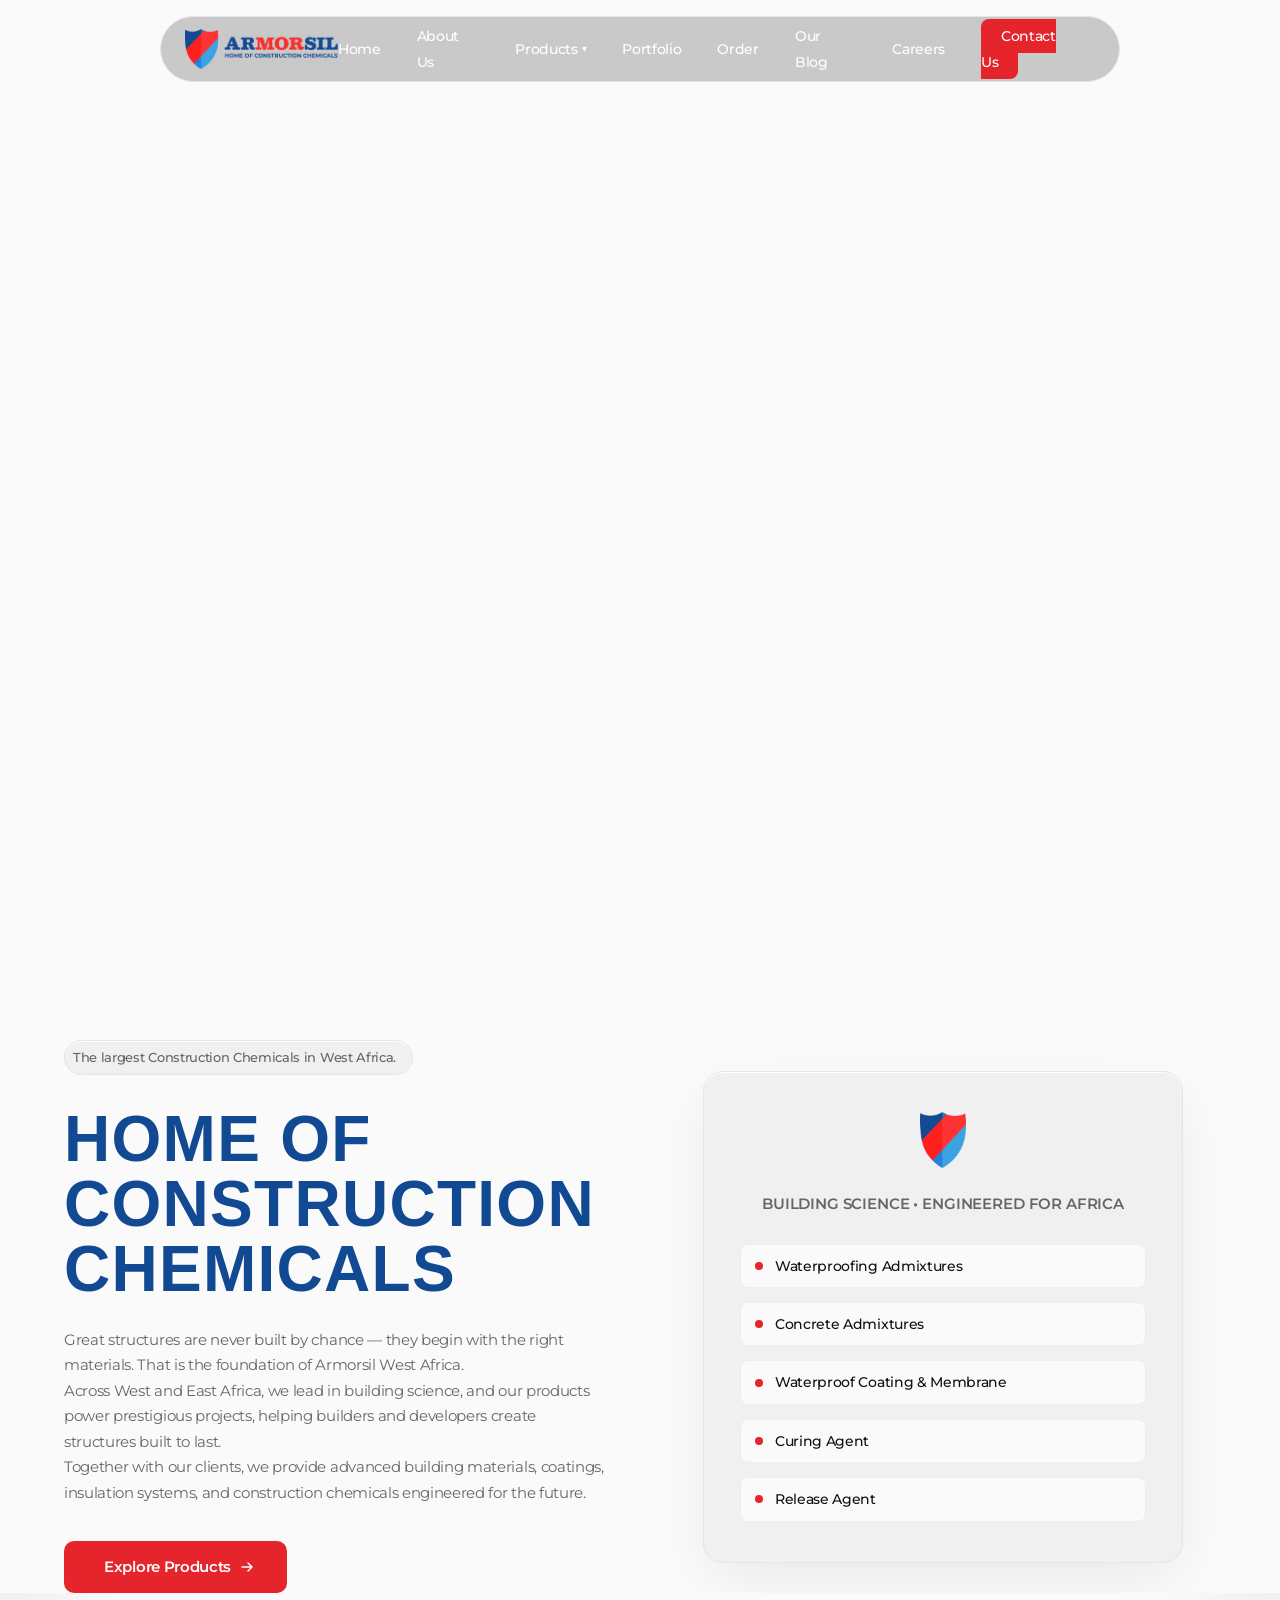
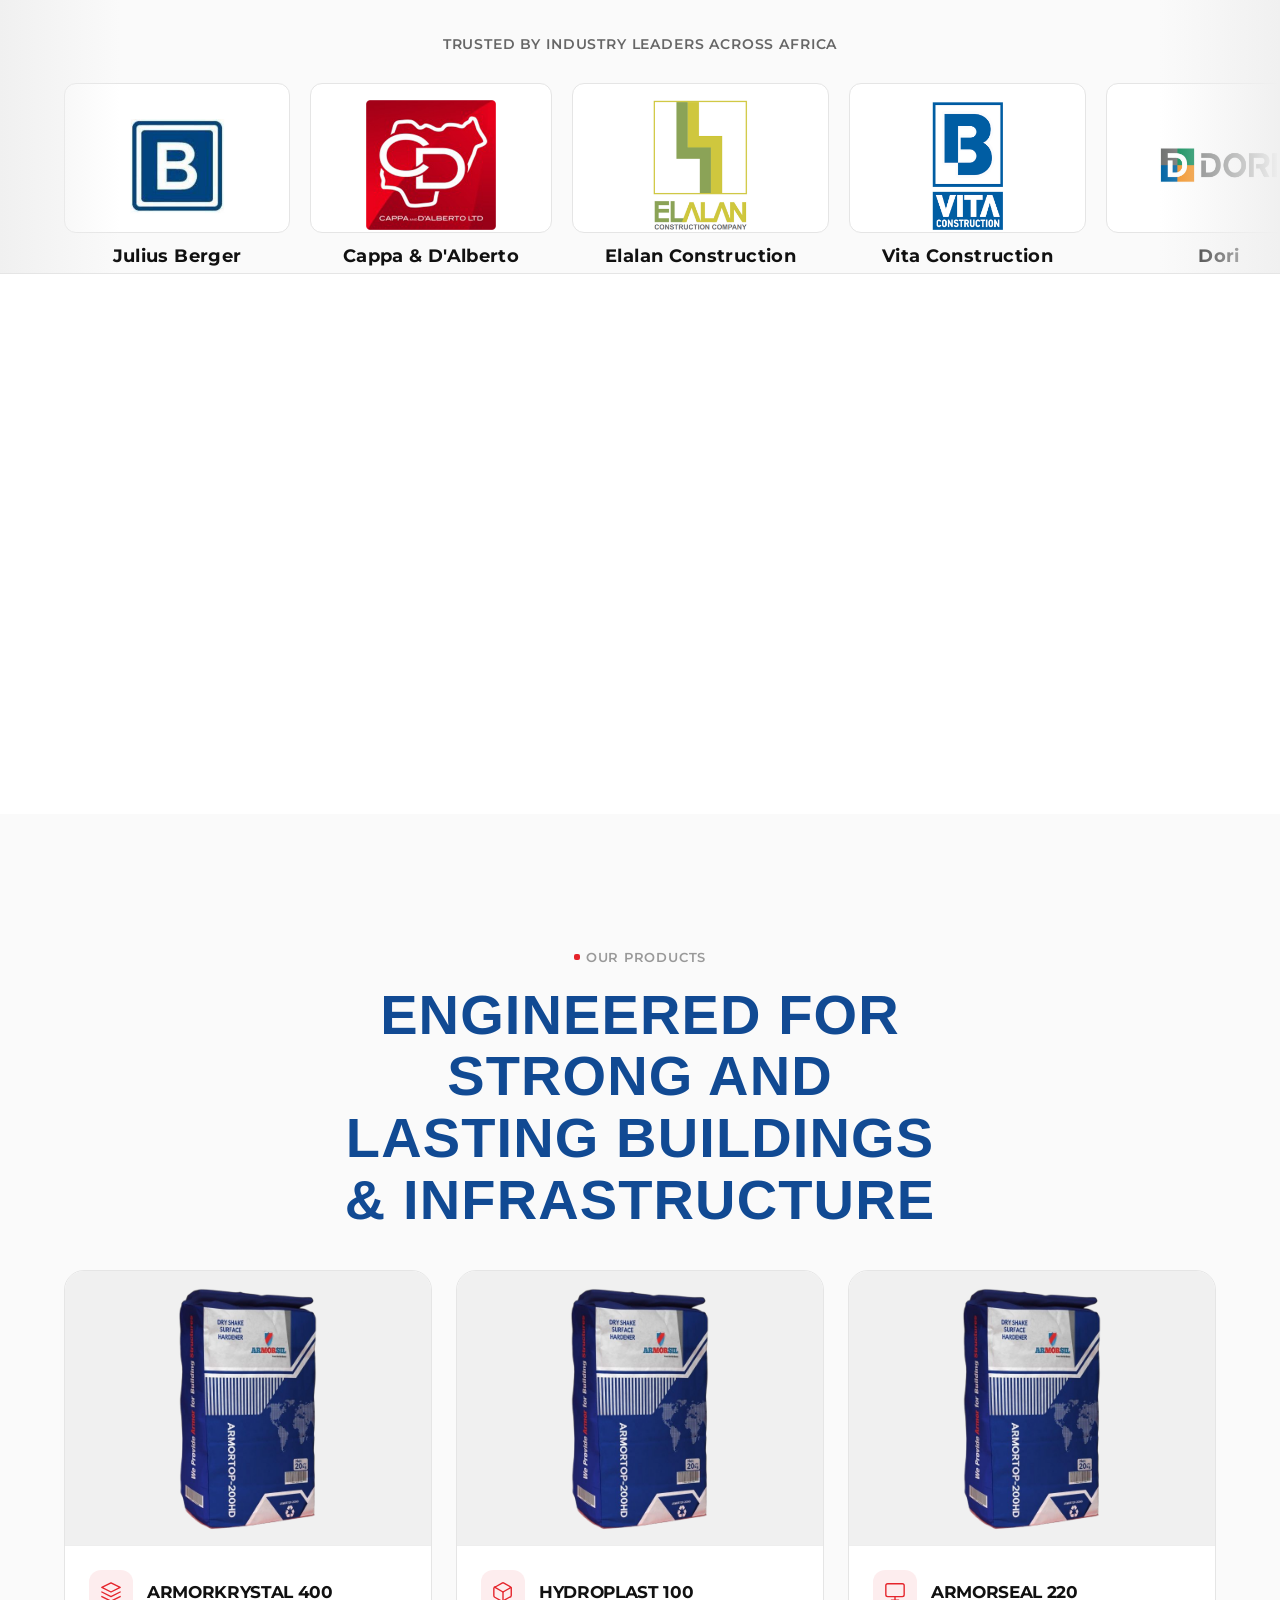
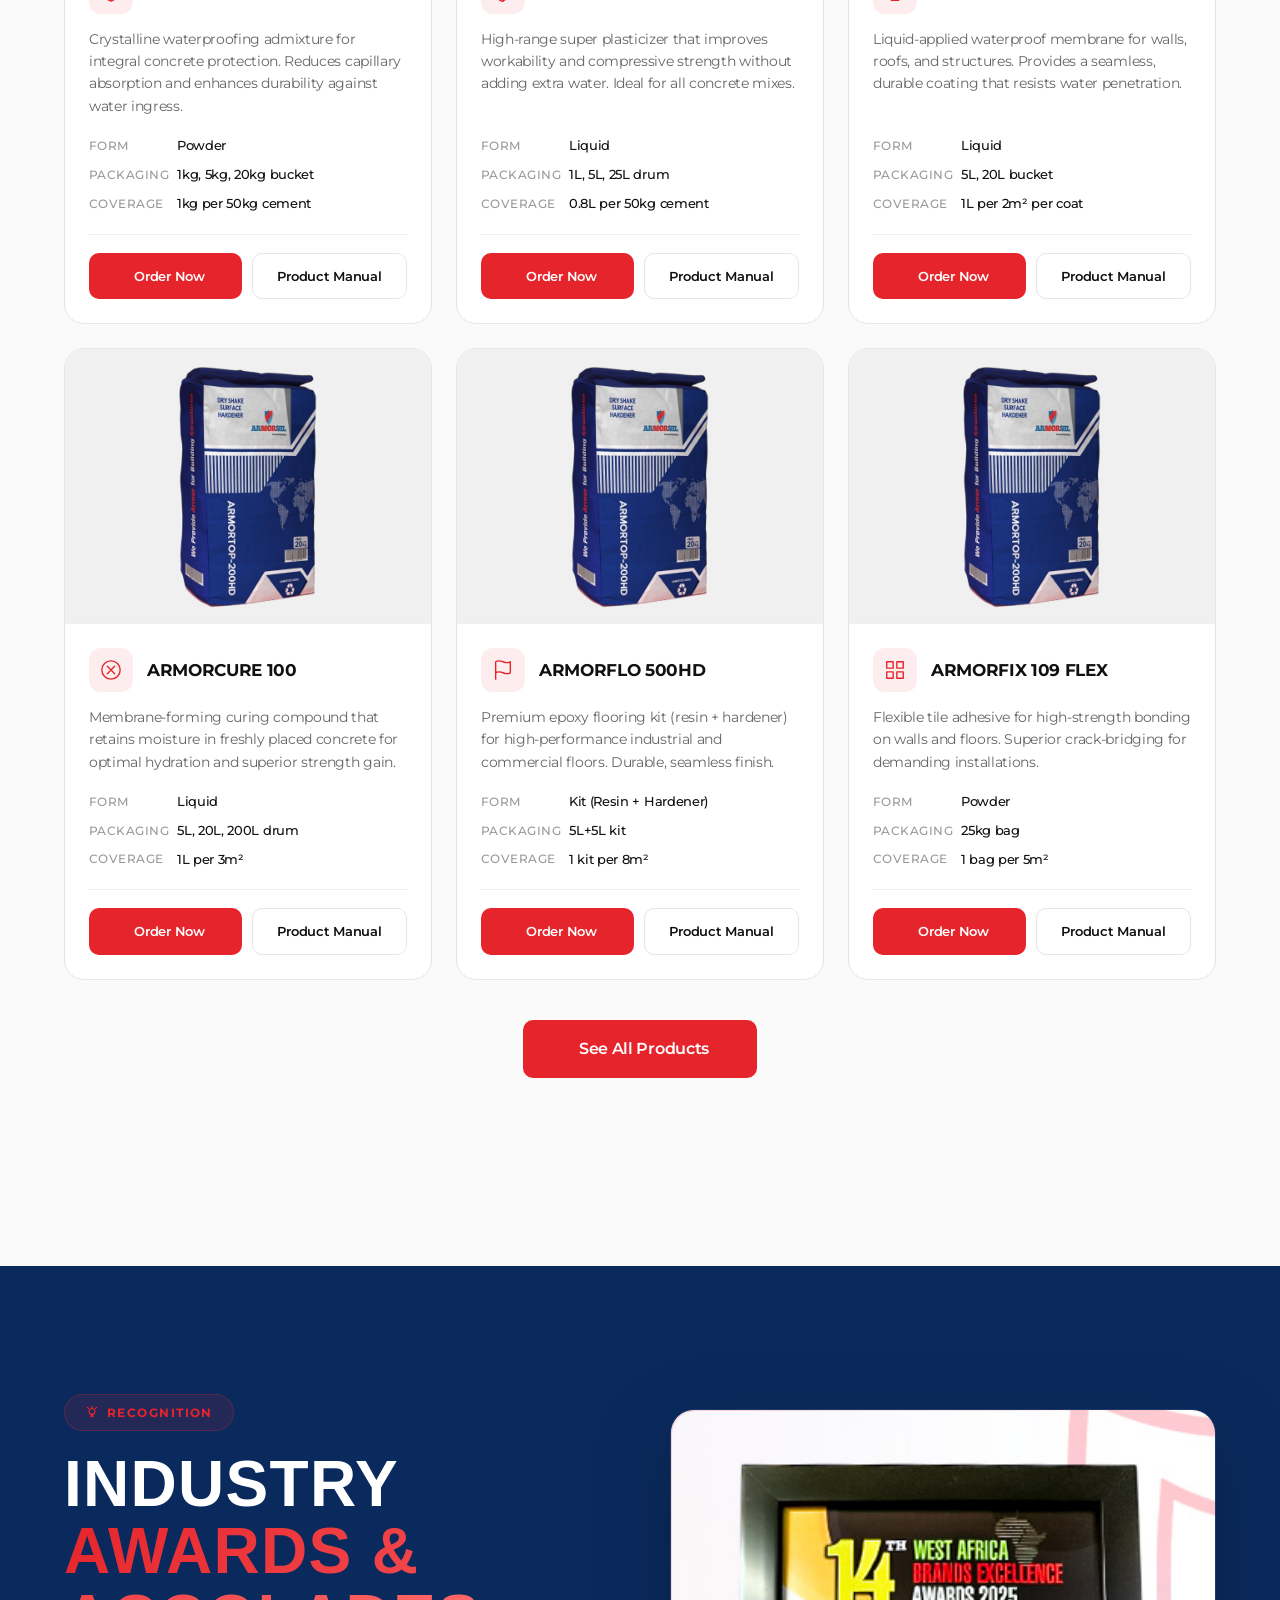
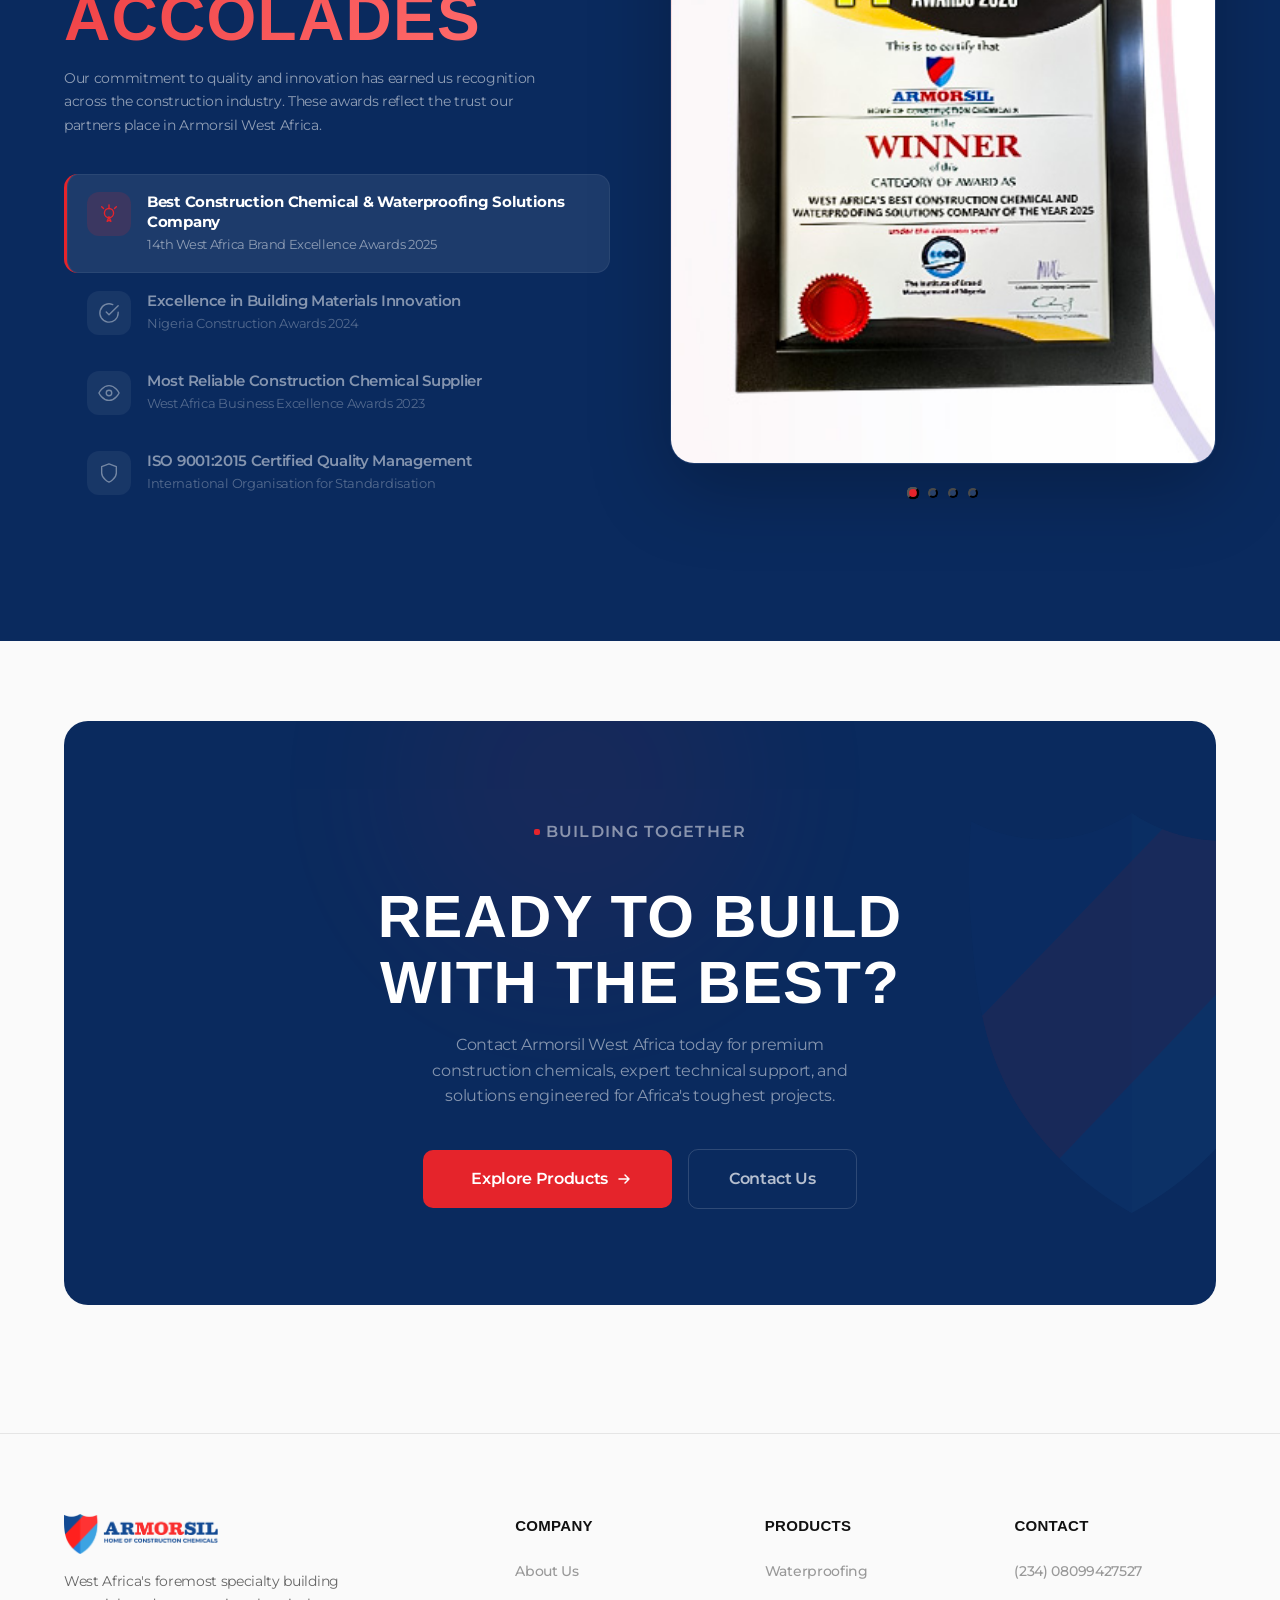
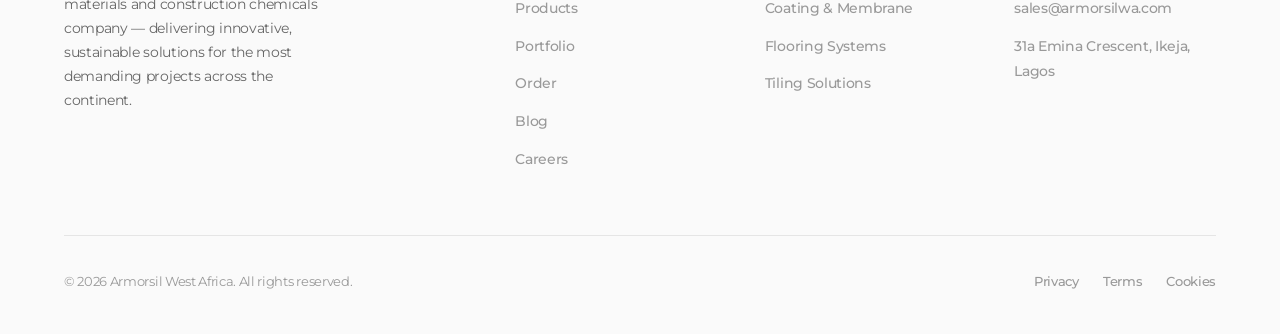
==== commit 174caa89: "Ongoing" ====
--- a/index.html
+++ b/index.html
@@ -59,6 +59,7 @@
                     </ul>
                 </li>
                 <li><a href="#">Portfolio</a></li>
+                <li><a href="order.html">Order</a></li>
                 <li><a href="blog.html">Our Blog</a></li>
                 <li><a href="careers.html">Careers</a></li>
                 <li><a href="about.html#offices" class="nav-contact">Contact Us</a></li>
@@ -483,6 +484,7 @@
                         <li><a href="about.html">About Us</a></li>
                         <li><a href="products.html">Products</a></li>
                         <li><a href="portfolio.html">Portfolio</a></li>
+                        <li><a href="order.html">Order</a></li>
                         <li><a href="blog.html">Blog</a></li>
                         <li><a href="careers.html">Careers</a></li>
                     </ul>
--- a/css/global.css
+++ b/css/global.css
@@ -114,7 +114,7 @@
     content: '';
     width: 0;
     height: 20px;
-    background: url('asset/armorsilwa-favicon.png') no-repeat center / contain;
+    background: url('../asset/armorsilwa-favicon.png') no-repeat center / contain;
     transition: width 0.35s cubic-bezier(0.22, 1, 0.36, 1),
                 opacity 0.25s ease;
     opacity: 0;
--- a/css/home.css
+++ b/css/home.css
@@ -57,7 +57,7 @@
     right: -240px;
     width: 790px;
     height: 790px;
-    background: url('asset/armorsilwa-favicon.png') no-repeat center / contain;
+    background: url('../asset/armorsilwa-favicon.png') no-repeat center / contain;
     opacity: 1;
     transform: translateY(-50%);
     pointer-events: none;
@@ -152,6 +152,163 @@
 
 .testimonials .section-title {
     color: var(--text);
+}
+
+/* ===== SHOP / PRODUCTS ===== */
+.shop {
+    padding: var(--section-pad) 0;
+    background: var(--bg);
+}
+
+.shop-grid {
+    display: grid;
+    grid-template-columns: repeat(3, 1fr);
+    gap: 24px;
+}
+
+.shop-cta {
+    text-align: center;
+    margin-top: 40px;
+}
+
+.shop-cta .btn-acid {
+    padding: 16px 48px;
+    font-size: 16px;
+}
+
+.shop-card {
+    background: var(--white);
+    border: 1px solid var(--border);
+    border-radius: 20px;
+    display: flex;
+    flex-direction: column;
+    overflow: hidden;
+    transition: transform 0.3s cubic-bezier(0.22, 1, 0.36, 1),
+                box-shadow 0.3s ease,
+                border-color 0.3s ease;
+}
+
+.shop-card:hover {
+    transform: translateY(-4px);
+    box-shadow: 0 12px 40px rgba(0, 0, 0, 0.06);
+    border-color: var(--accent);
+}
+
+.shop-card-img {
+    width: 100%;
+    aspect-ratio: 4 / 3;
+    background: var(--surface);
+    display: flex;
+    align-items: center;
+    justify-content: center;
+    overflow: hidden;
+    border-bottom: 1px solid var(--border-light);
+}
+
+.shop-card-img img {
+    width: 100%;
+    height: 100%;
+    object-fit: contain;
+    display: block;
+    padding: 12px;
+}
+
+.shop-card-body {
+    padding: 24px 24px;
+    display: flex;
+    flex-direction: column;
+    flex: 1;
+}
+
+.shop-card-header {
+    display: flex;
+    align-items: center;
+    gap: 14px;
+    margin-bottom: 14px;
+}
+
+.shop-icon {
+    width: 44px;
+    height: 44px;
+    border-radius: 12px;
+    background: rgba(229, 36, 43, 0.08);
+    color: var(--accent);
+    display: flex;
+    align-items: center;
+    justify-content: center;
+    flex-shrink: 0;
+}
+
+.shop-icon svg {
+    width: 22px;
+    height: 22px;
+}
+
+.shop-card-header h3 {
+    font-family: 'Montserrat', sans-serif;
+    font-size: 17px;
+    font-weight: 700;
+    letter-spacing: -0.02em;
+    color: var(--text);
+    line-height: 1.3;
+}
+
+.shop-desc {
+    font-size: 14px;
+    line-height: 1.6;
+    color: var(--text-muted);
+    margin-bottom: 18px;
+    flex: 1;
+}
+
+.shop-specs {
+    list-style: none;
+    padding: 0;
+    margin: 0 0 20px;
+    display: flex;
+    flex-direction: column;
+    gap: 8px;
+}
+
+.shop-specs li {
+    display: flex;
+    align-items: center;
+    gap: 8px;
+    font-size: 13px;
+    font-weight: 500;
+    color: var(--text);
+}
+
+.shop-specs li span {
+    color: var(--text-dim);
+    font-weight: 500;
+    min-width: 80px;
+    font-size: 12px;
+    text-transform: uppercase;
+    letter-spacing: 0.04em;
+}
+
+.shop-actions {
+    display: flex;
+    gap: 10px;
+    padding-top: 18px;
+    border-top: 1px solid var(--border-light);
+}
+
+.shop-actions .btn-acid,
+.shop-actions .btn-ghost {
+    flex: 1;
+    padding: 12px 16px;
+    font-size: 13px;
+    text-align: center;
+}
+
+.shop-actions .btn-ghost {
+    border-color: var(--border);
+}
+
+.shop-actions .btn-ghost:hover {
+    border-color: var(--text);
 }
 
 /* ===== AWARDS SECTION ===== */
@@ -1106,7 +1263,7 @@
     right: -120px;
     width: 400px;
     height: 400px;
-    background: url('asset/armorsilwa-favicon.png') no-repeat center / contain;
+    background: url('../asset/armorsilwa-favicon.png') no-repeat center / contain;
     opacity: 0.06;
     transform: translateY(-50%);
     pointer-events: none;
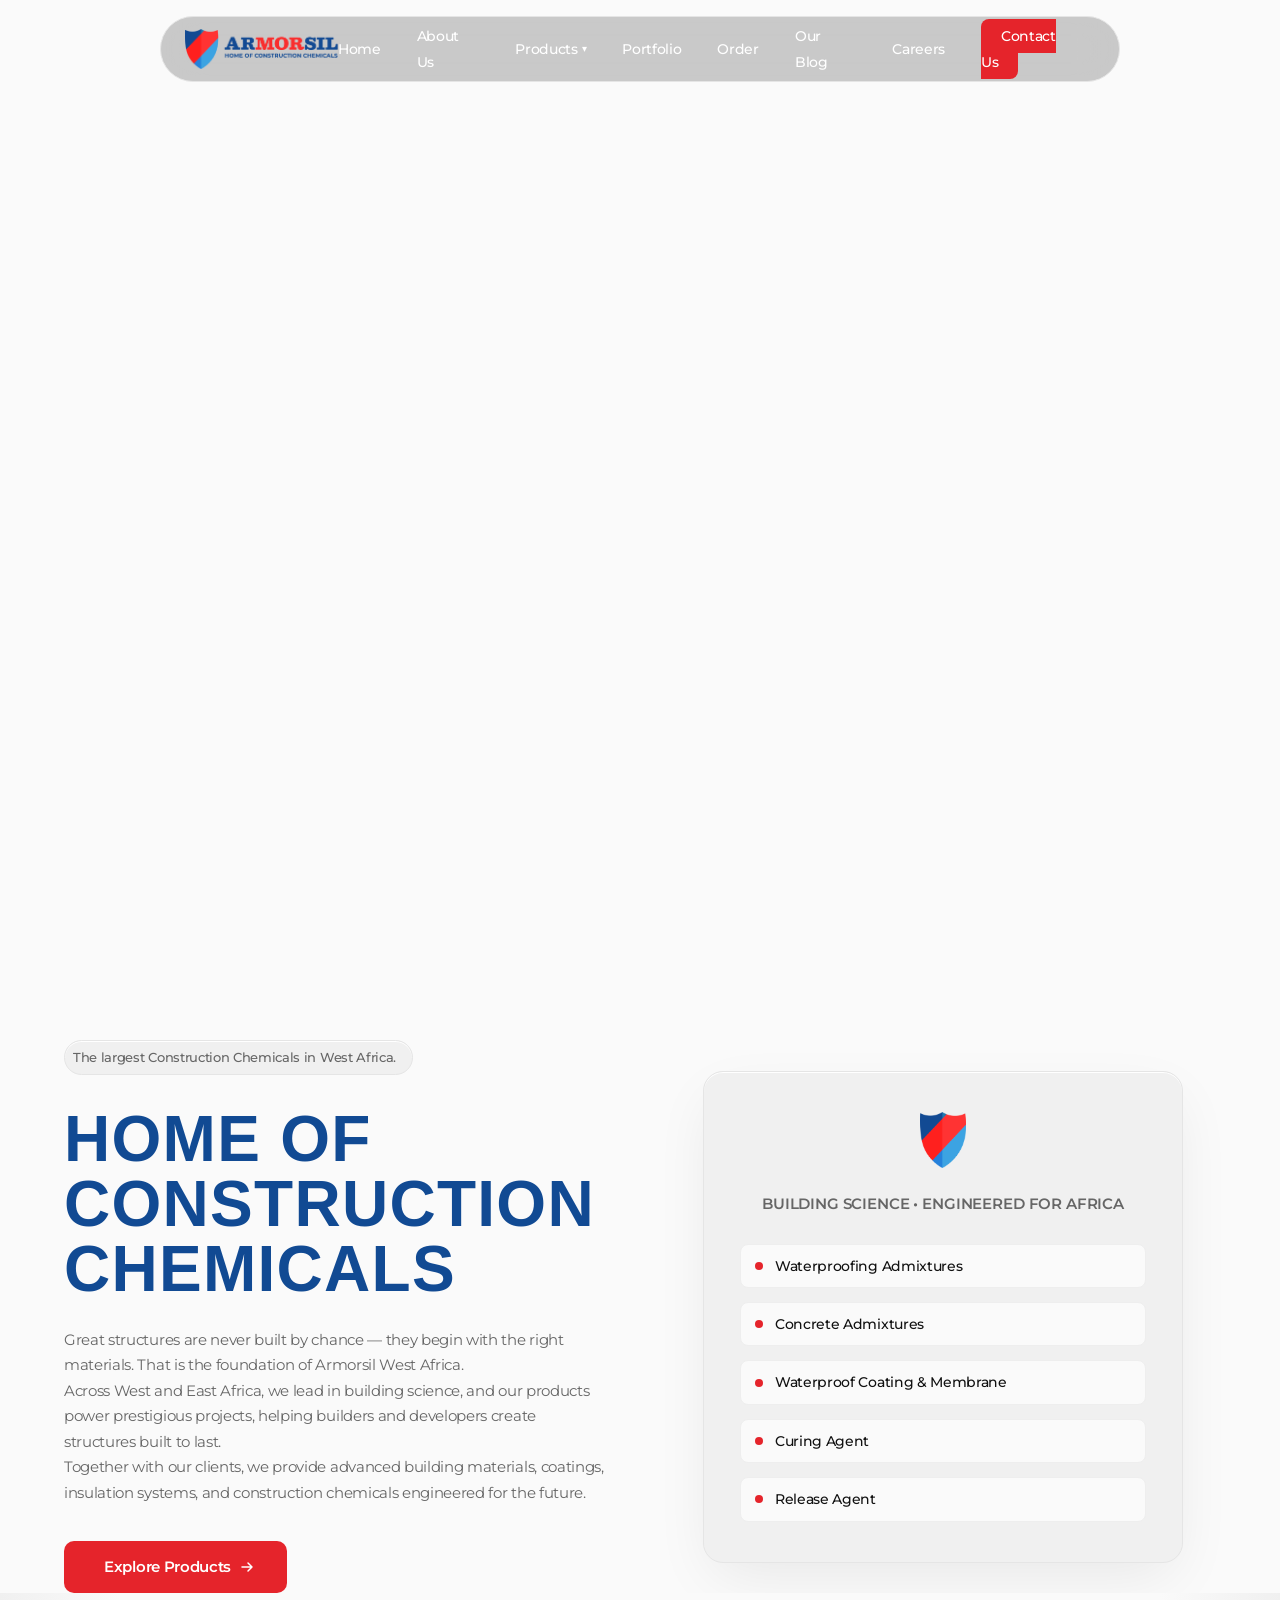
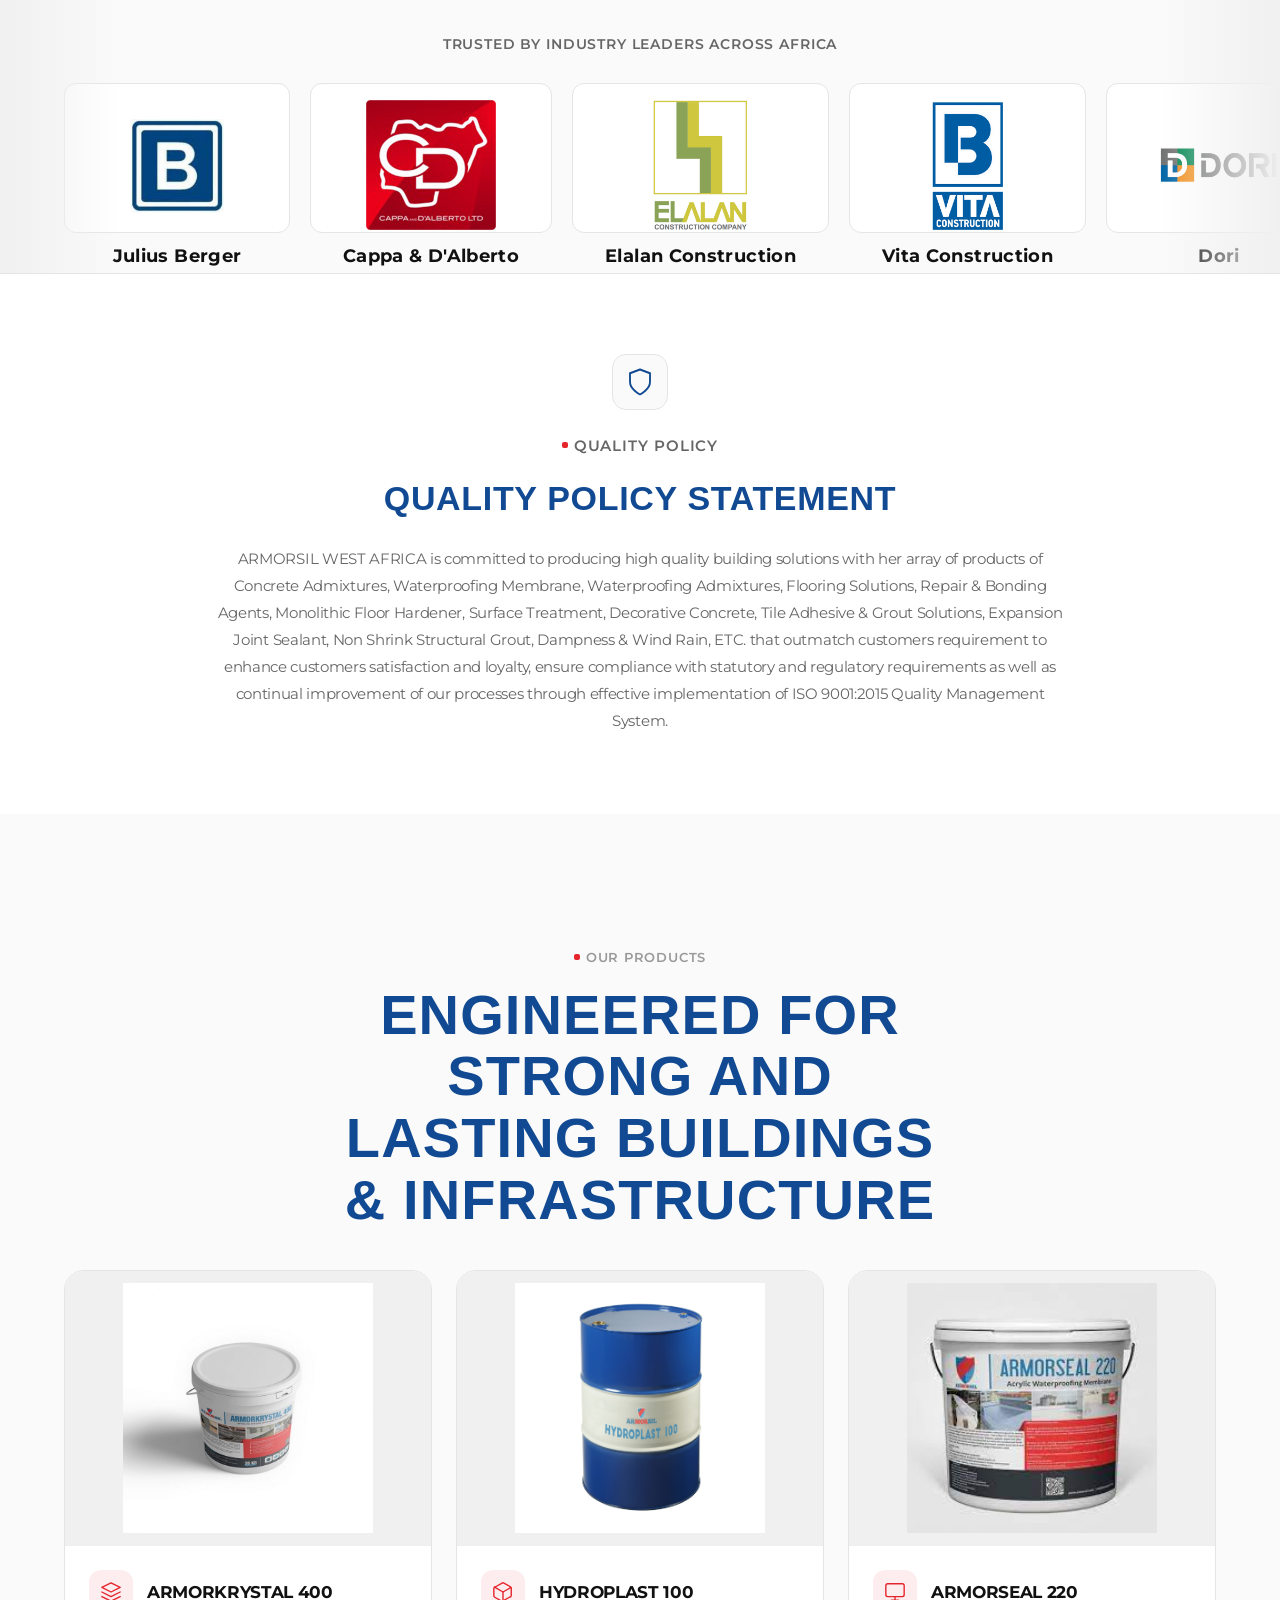
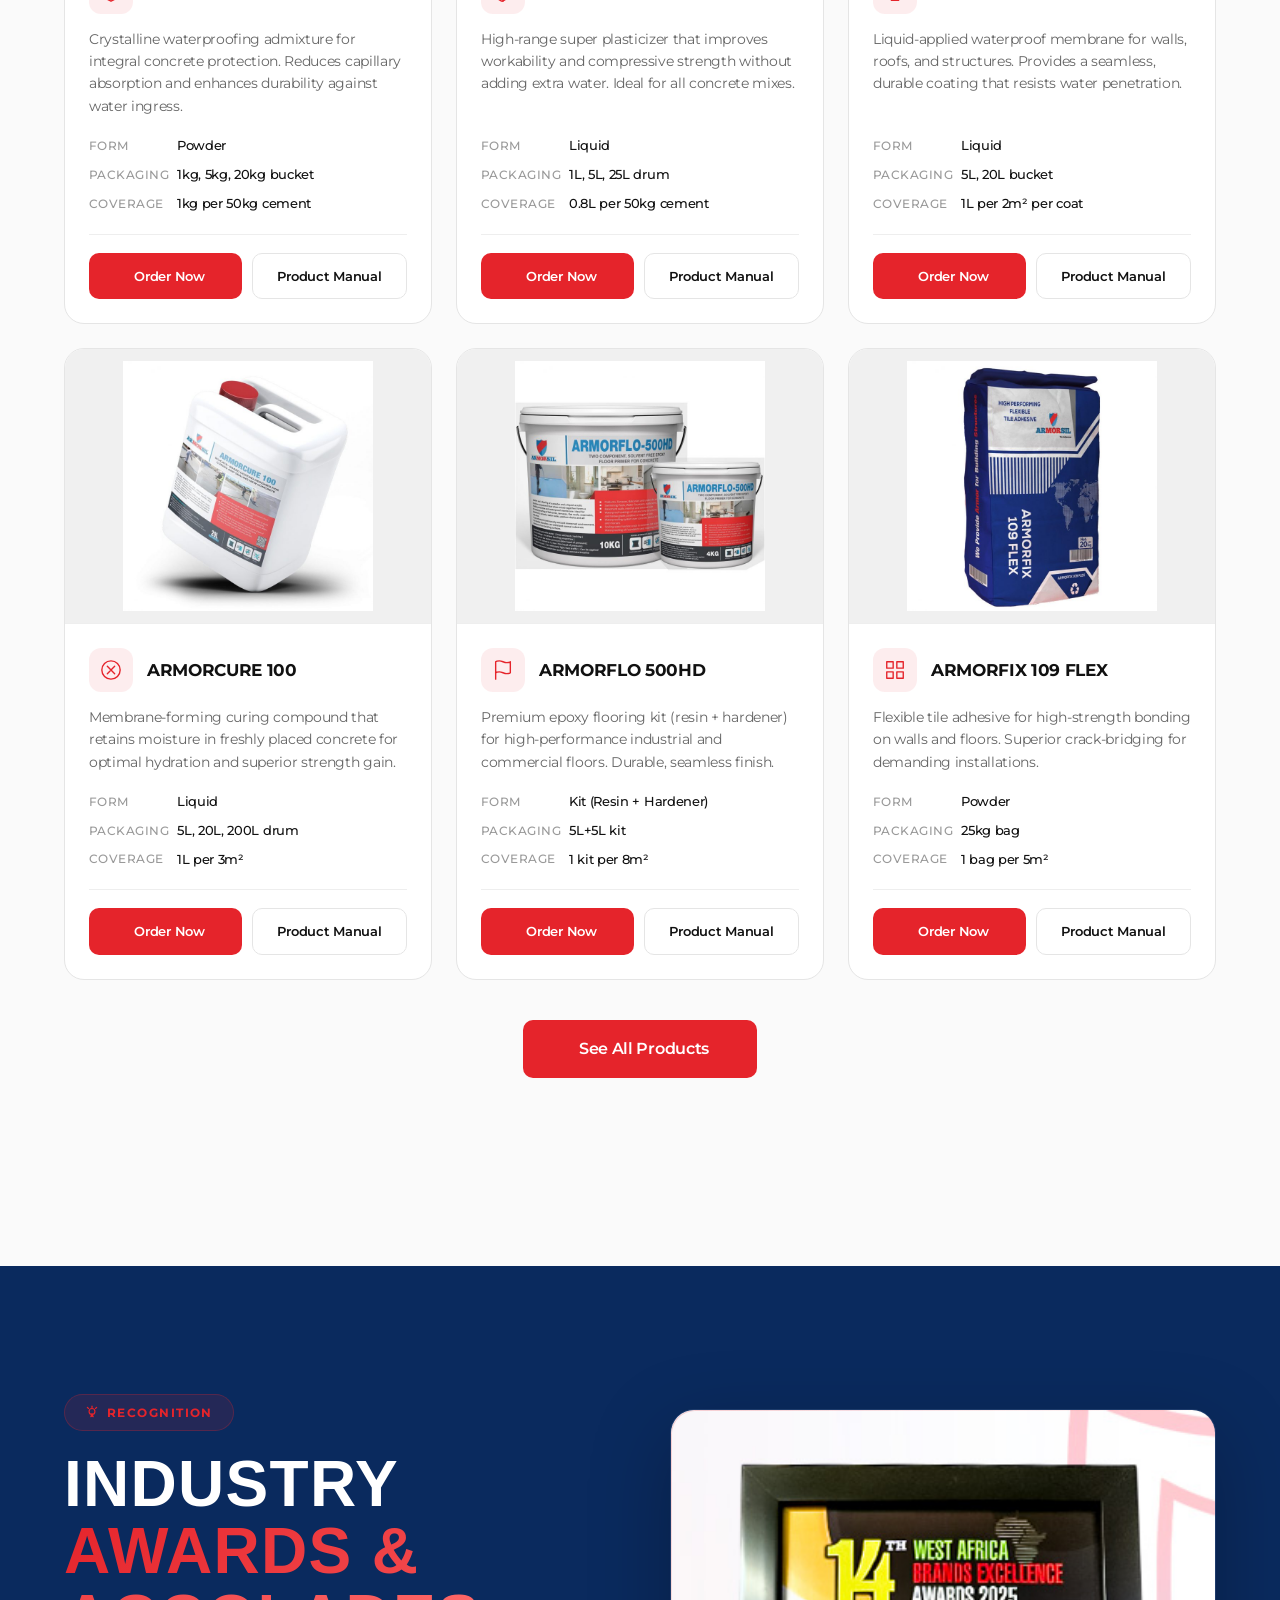
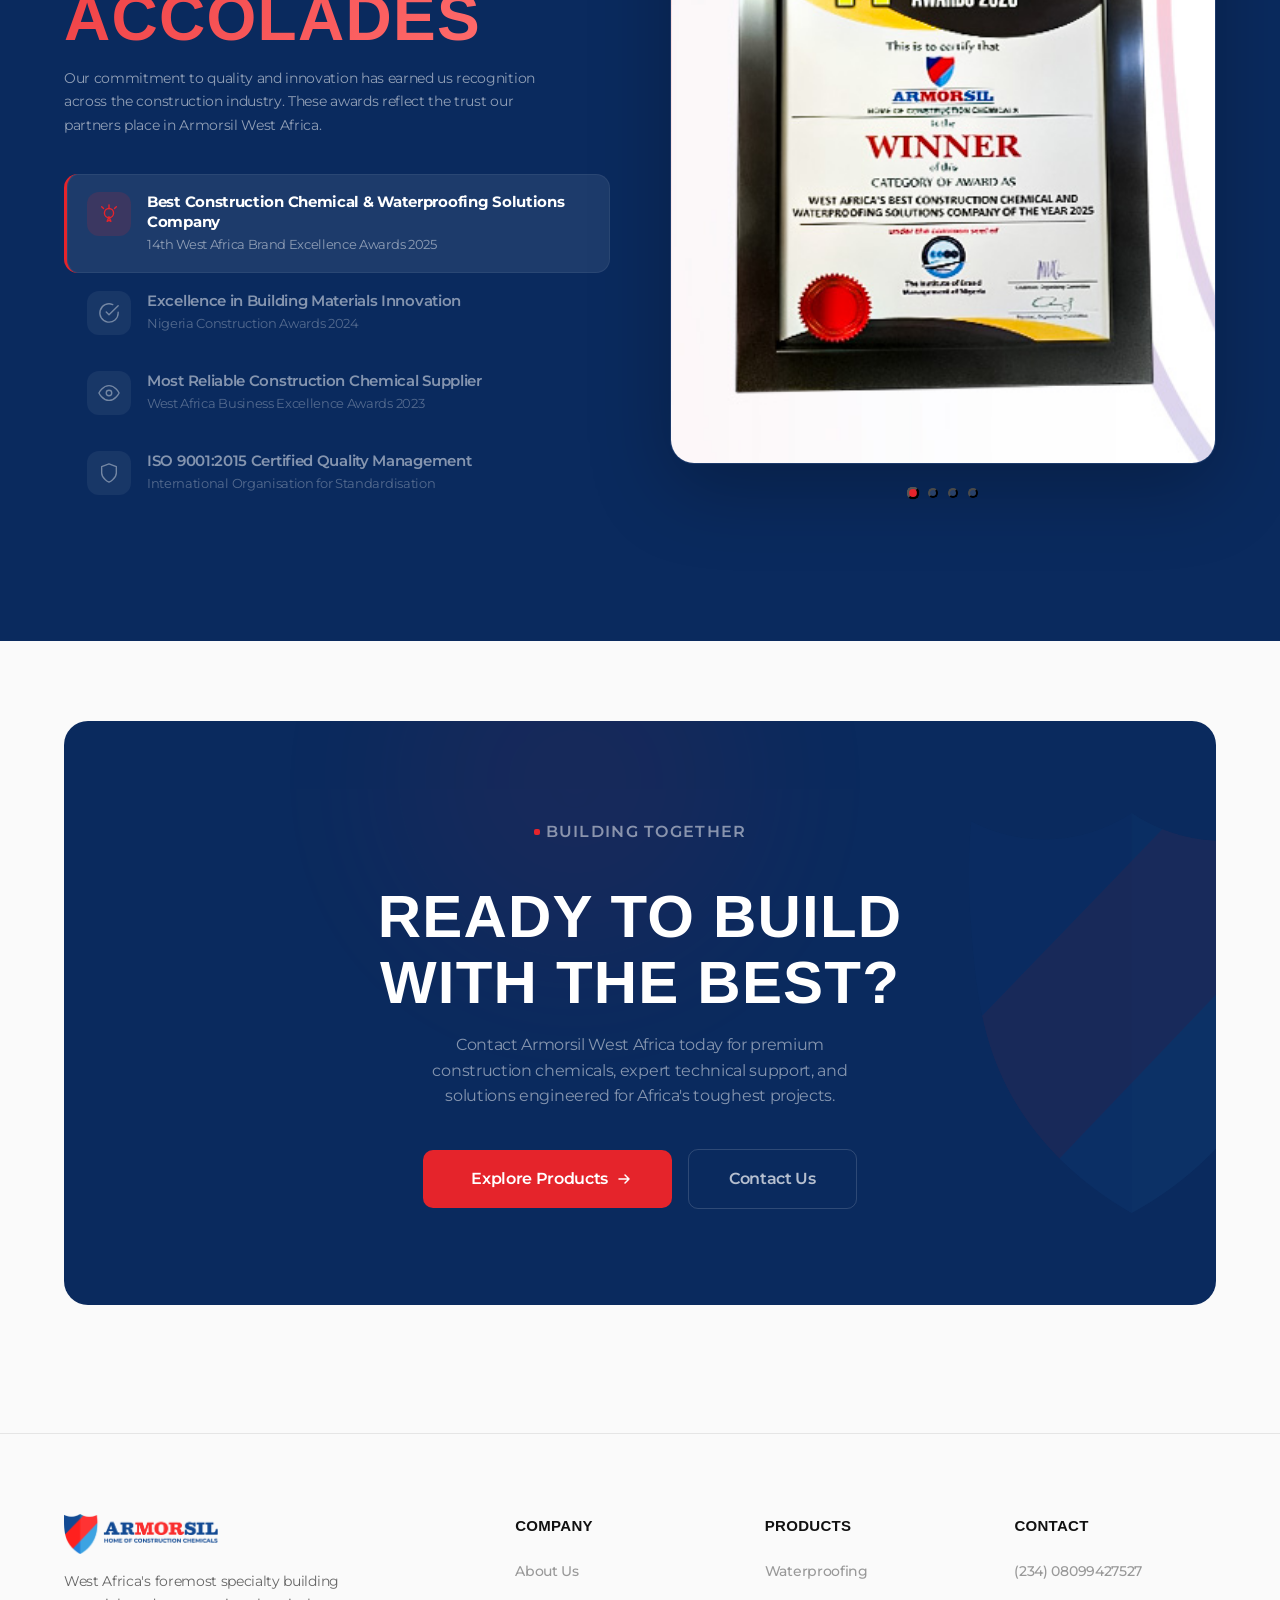
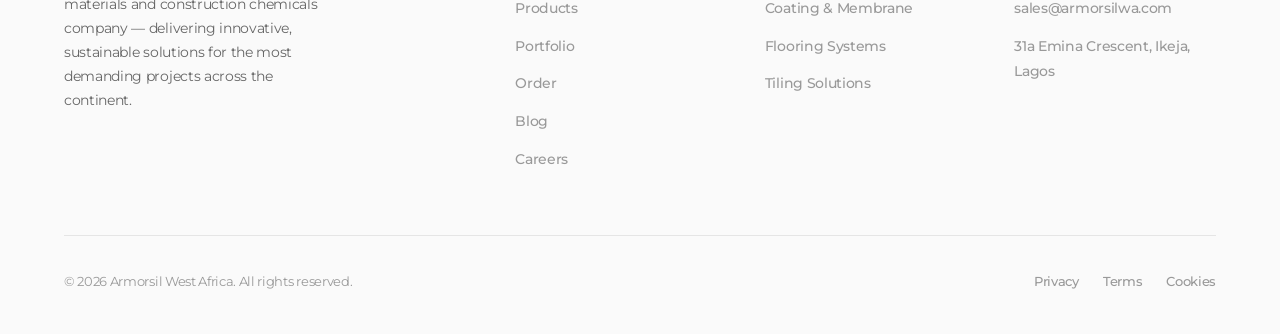
==== commit 1a856bf4: "Ongoing" ====
--- a/index.html
+++ b/index.html
@@ -242,7 +242,7 @@
             <div class="shop-grid">
                 <div class="shop-card reveal">
                     <div class="shop-card-img">
-                        <img src="asset/Products/Armortop-200hdpng.png" alt="Armorkrystal 400">
+                        <img src="asset/Products/Armorkrystal-400.jpg" alt="Armorkrystal 400">
                     </div>
                     <div class="shop-card-body">
                         <div class="shop-card-header">
@@ -258,14 +258,14 @@
                             <li><span>Coverage</span> 1kg per 50kg cement</li>
                         </ul>
                         <div class="shop-actions">
-                            <a href="#" class="btn-acid">Order Now</a>
-                            <a href="#" class="btn-ghost">Product Manual</a>
+                            <a href="order.html?product=Armorkrystal%20400&image=asset/Products/Armorkrystal-400.jpg" class="btn-acid">Order Now</a>
+                            <a href="asset/data-sheets/armorkrystal-400.pdf" class="btn-ghost" target="_blank">Product Manual</a>
                         </div>
                     </div>
                 </div>
                 <div class="shop-card reveal">
                     <div class="shop-card-img">
-                        <img src="asset/Products/Armortop-200hdpng.png" alt="Hydroplast 100">
+                        <img src="asset/Products/Hydroplast-100.jpg" alt="Hydroplast 100">
                     </div>
                     <div class="shop-card-body">
                         <div class="shop-card-header">
@@ -281,14 +281,14 @@
                             <li><span>Coverage</span> 0.8L per 50kg cement</li>
                         </ul>
                         <div class="shop-actions">
-                            <a href="#" class="btn-acid">Order Now</a>
-                            <a href="#" class="btn-ghost">Product Manual</a>
+                            <a href="order.html?product=Hydroplast%20100&image=asset/Products/Hydroplast-100.jpg" class="btn-acid">Order Now</a>
+                            <a href="asset/data-sheets/hydroplast-100.pdf" class="btn-ghost" target="_blank">Product Manual</a>
                         </div>
                     </div>
                 </div>
                 <div class="shop-card reveal">
                     <div class="shop-card-img">
-                        <img src="asset/Products/Armortop-200hdpng.png" alt="Armorseal 220">
+                        <img src="asset/Products/Armorseal-220.jpg" alt="Armorseal 220">
                     </div>
                     <div class="shop-card-body">
                         <div class="shop-card-header">
@@ -304,14 +304,14 @@
                             <li><span>Coverage</span> 1L per 2m&sup2; per coat</li>
                         </ul>
                         <div class="shop-actions">
-                            <a href="#" class="btn-acid">Order Now</a>
-                            <a href="#" class="btn-ghost">Product Manual</a>
+                            <a href="order.html?product=Armorseal%20220&image=asset/Products/Armorseal-220.jpg" class="btn-acid">Order Now</a>
+                            <a href="asset/data-sheets/armorseal-220.pdf" class="btn-ghost" target="_blank">Product Manual</a>
                         </div>
                     </div>
                 </div>
                 <div class="shop-card reveal">
                     <div class="shop-card-img">
-                        <img src="asset/Products/Armortop-200hdpng.png" alt="Armorcure 100">
+                        <img src="asset/Products/Armorcure-100.jpg" alt="Armorcure 100">
                     </div>
                     <div class="shop-card-body">
                         <div class="shop-card-header">
@@ -327,14 +327,14 @@
                             <li><span>Coverage</span> 1L per 3m&sup2;</li>
                         </ul>
                         <div class="shop-actions">
-                            <a href="#" class="btn-acid">Order Now</a>
-                            <a href="#" class="btn-ghost">Product Manual</a>
+                            <a href="order.html?product=Armorcure%20100&image=asset/Products/Armorcure-100.jpg" class="btn-acid">Order Now</a>
+                            <a href="asset/data-sheets/armorcure-100.pdf" class="btn-ghost" target="_blank">Product Manual</a>
                         </div>
                     </div>
                 </div>
                 <div class="shop-card reveal">
                     <div class="shop-card-img">
-                        <img src="asset/Products/Armortop-200hdpng.png" alt="Armorflo 500HD">
+                        <img src="asset/Products/Armorflo-500HD.jpg" alt="Armorflo 500HD">
                     </div>
                     <div class="shop-card-body">
                         <div class="shop-card-header">
@@ -350,14 +350,14 @@
                             <li><span>Coverage</span> 1 kit per 8m&sup2;</li>
                         </ul>
                         <div class="shop-actions">
-                            <a href="#" class="btn-acid">Order Now</a>
-                            <a href="#" class="btn-ghost">Product Manual</a>
+                            <a href="order.html?product=Armorflo%20500HD&image=asset/Products/Armorflo-500HD.jpg" class="btn-acid">Order Now</a>
+                            <a href="asset/data-sheets/armorflo-500hd-2.pdf" class="btn-ghost" target="_blank">Product Manual</a>
                         </div>
                     </div>
                 </div>
                 <div class="shop-card reveal">
                     <div class="shop-card-img">
-                        <img src="asset/Products/Armortop-200hdpng.png" alt="Armorfix 109 Flex">
+                        <img src="asset/Products/Armorfix-109-Flex.jpg" alt="Armorfix 109 Flex">
                     </div>
                     <div class="shop-card-body">
                         <div class="shop-card-header">
@@ -373,8 +373,8 @@
                             <li><span>Coverage</span> 1 bag per 5m&sup2;</li>
                         </ul>
                         <div class="shop-actions">
-                            <a href="#" class="btn-acid">Order Now</a>
-                            <a href="#" class="btn-ghost">Product Manual</a>
+                            <a href="order.html?product=Armorfix%20109%20Flex&image=asset/Products/Armorfix-109-Flex.jpg" class="btn-acid">Order Now</a>
+                            <a href="asset/data-sheets/armorfix-109-flex.pdf" class="btn-ghost" target="_blank">Product Manual</a>
                         </div>
                     </div>
                 </div>
